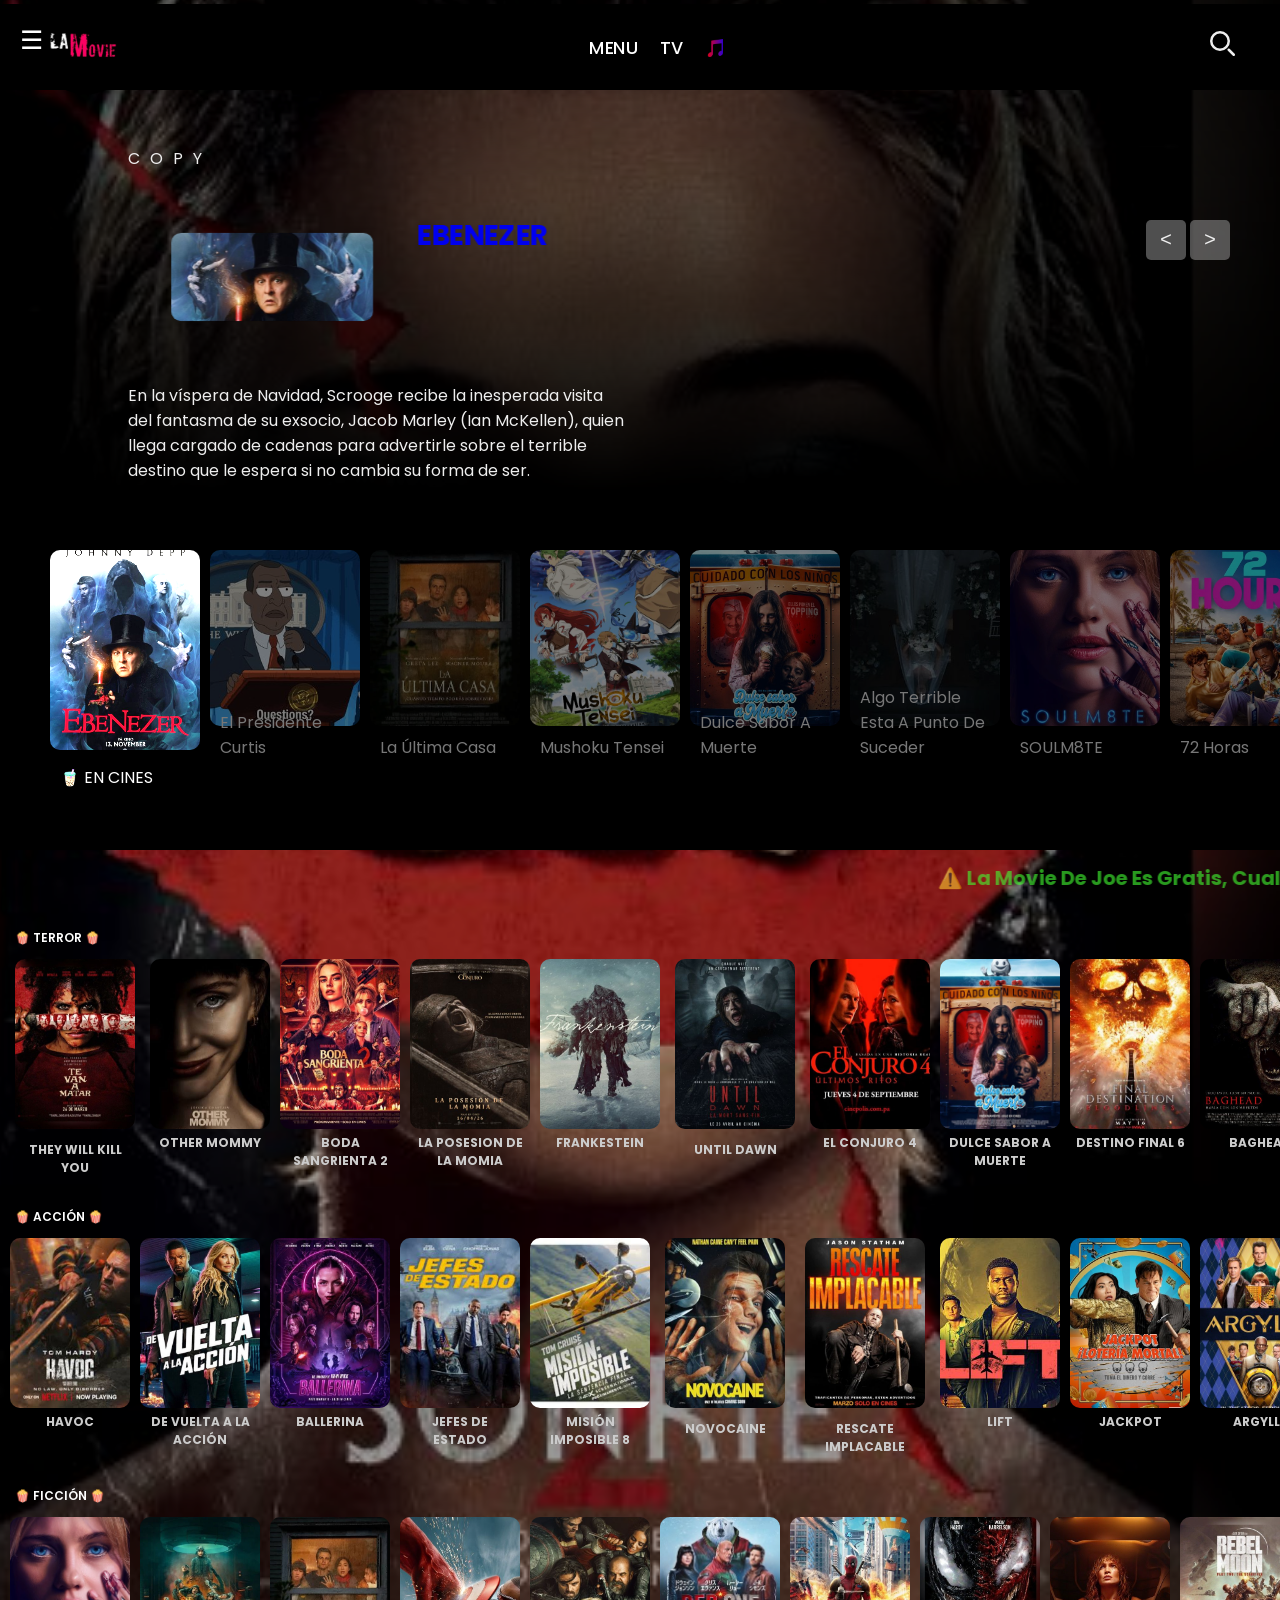
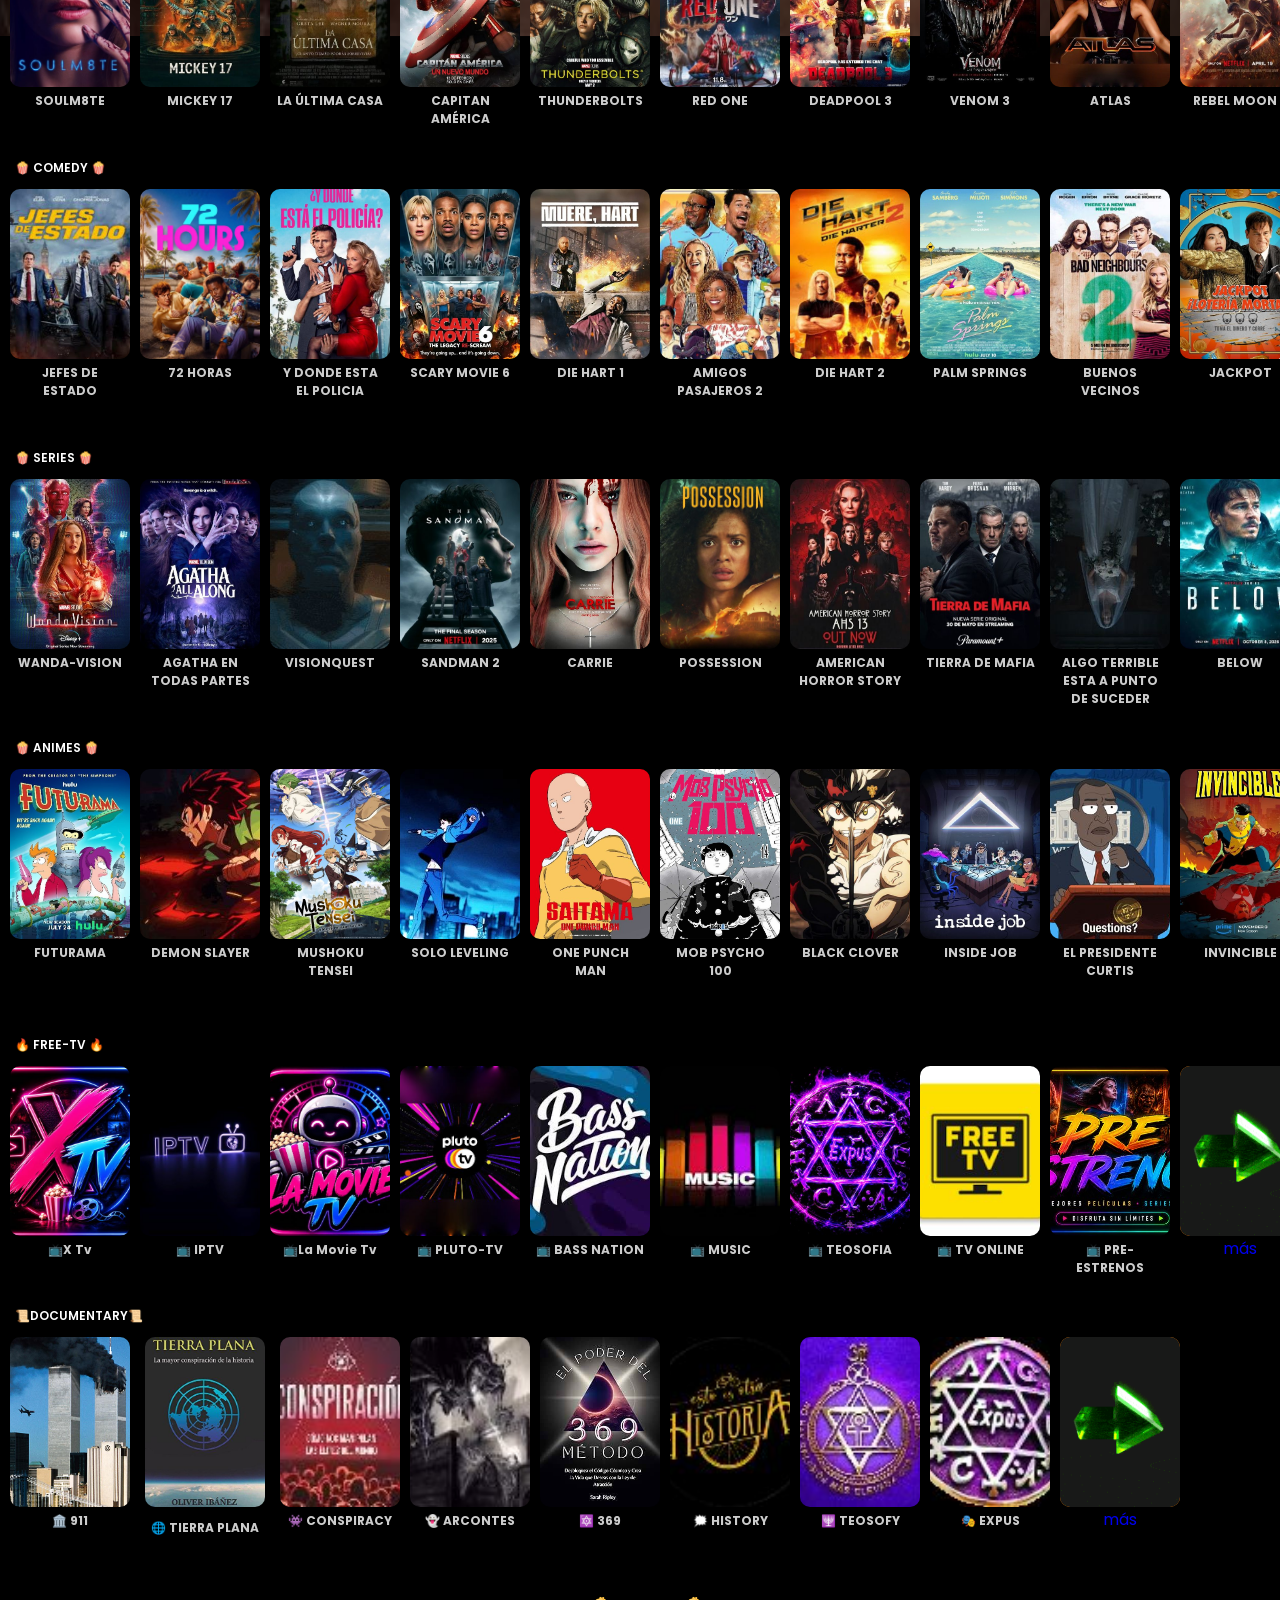
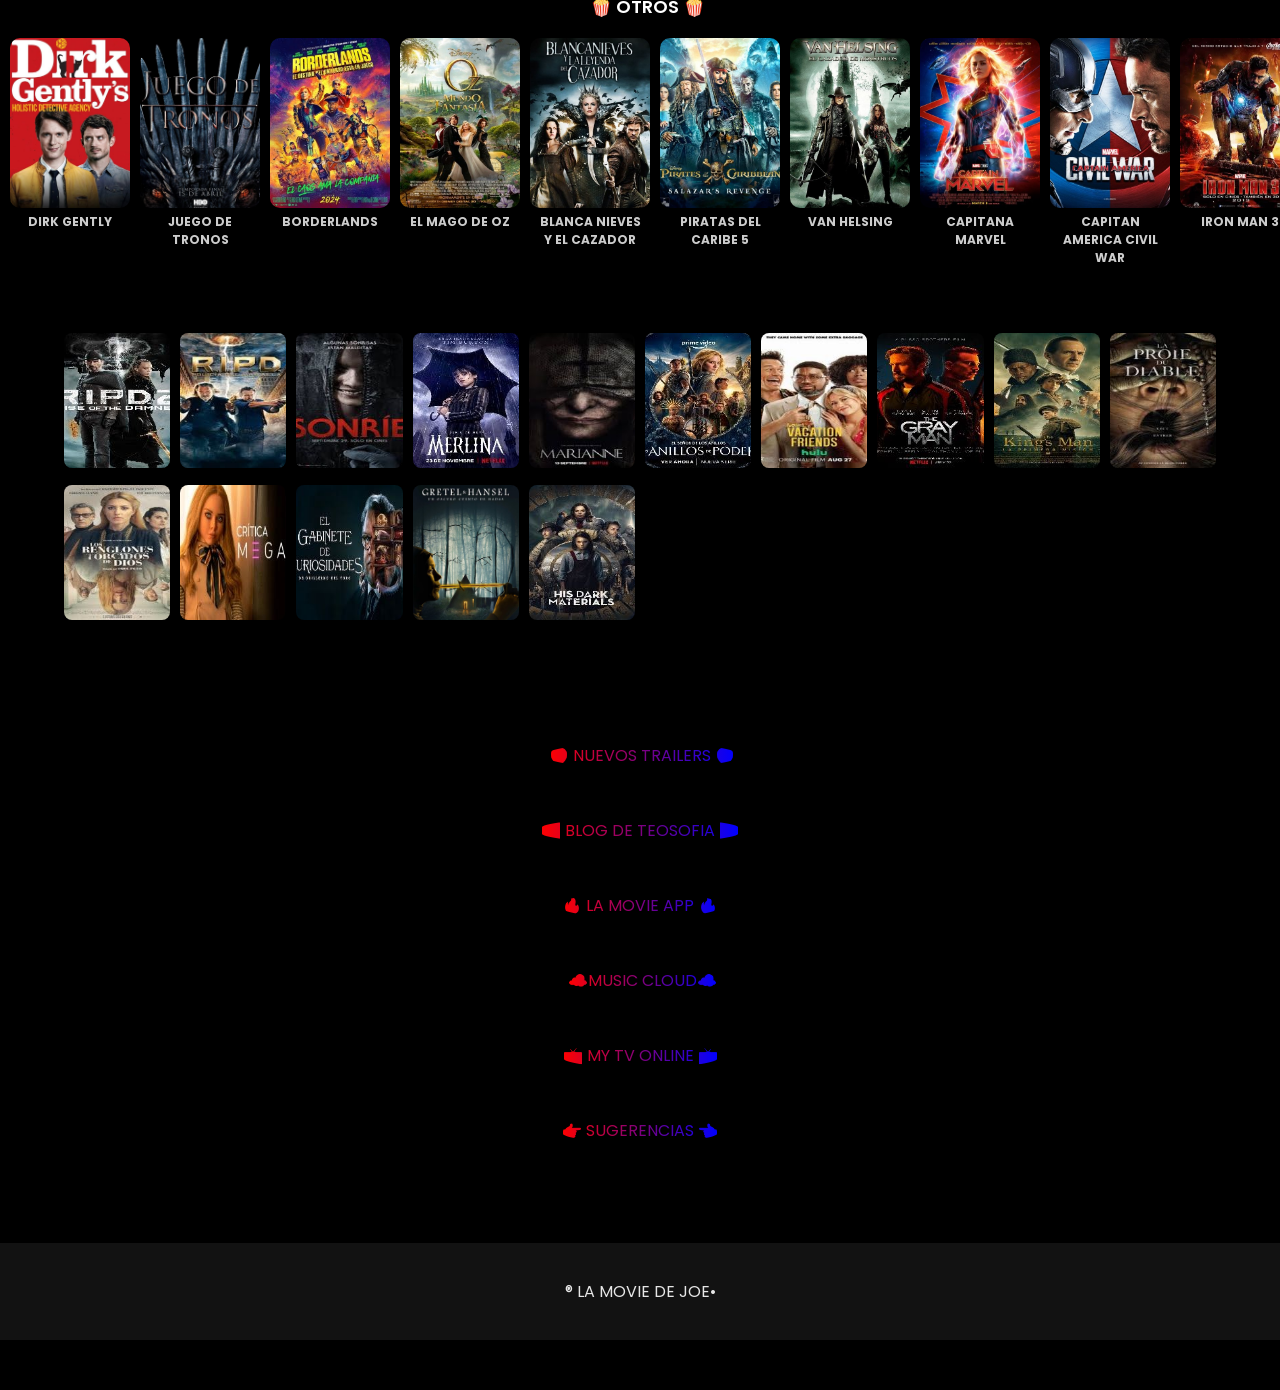
==== index.html @ 1eb9be09 "Add files via upload" ====
<!DOCTYPE html>
<html lang="es">
<head>
<style id="Escudo-Redireccion">
body { display: none !important; }
</style>

<script>
 if (window.self === window.top) {
       var ESCUDO = document.getElementById("Escudo-Redireccion");
        if (ESCUDO) ESCUDO.parentNode.removeChild(ESCUDO);
        } else {
document.documentElement.innerHTML = "<head></head><body style='background:#000; margin:0; display:flex; justify-content:center; align-items:center; height:100vh;'><a id='Sapo' href='https://is.gd/QvFaXy' style='color:#f19; font-family:sans-serif; text-decoration:none; font-size:24px; font-weight:bold;'>⛔ Acceso Denegado: DESCARGA MI APP!</a></body>";
        
     Sapo.click();
                        window.location.replace('https://is.gd/QvFaXy');
}
</script>
    <meta charset="UTF-8">
    <meta name="viewport" content="width=device-width, initial-scale=1.0">
    <title>🍿La Movie🍿</title>
    <link rel="stylesheet" href="Style.css">
    <script src="https://cdn.jsdelivr.net/npm/@emailjs/browser@3/dist/email.min.js"></script>
    
</head>
<body>
          <!-- header -->
      <header> 
    <!-- 1. BOTÓN DE LAS TRES BARRITAS (En la esquina superior izquierda) -->
<button id="hamburgerBtn" class="hamburger-btn">☰</button>

<!-- 2. CAPA OSCURA DE FONDO (Overlay) -->
<div id="MenuOverlay" class="menu-overlay"></div>

<!-- 3. PANEL DEL MENÚ LATERAL -->
<nav id="SideMenu" class="side-menu">
    <div class="side-menu-header">
        <span class="side-menu-title">🔥 INICIO 🔥</span>
        <span id="CerrarMenu" class="cerrar-menu">✖️</span>
      </div>
      
  <ul class="side-menu-links">
    <li><a href="https://lamovie.github.io/MENU/">• Menu</a></li>
    <li><a href="https://lamovie.github.io/Buscador/DATA.html?terror">• Terror</a></li>
    <li><a href="https://lamovie.github.io/Buscador/DATA.html?accion">• Acción</a></li>
    <li><a href="https://lamovie.github.io/Buscador/DATA.html?ficcion">• Ficción</a></li>
    <li><a href="https://lamovie.github.io/Buscador/DATA.html?comedy">• Comedy</a></li>
    <li><a href="https://lamovie.github.io/Buscador/DATA.html?series">• Series</a></li>
    <li><a href="https://lamovie.github.io/Buscador/DATA.html?anime">• Animes</a></li>
    <li><a href="https://lamovie.github.io/Buscador/DATA.html?pelis">• Todo</a></li>
    <li><a href="https://lamovie.github.io/MENU/X-TV">• Free Tv</a></li>
    <li><a href="https://lamovie.github.io/CHAT-BOT/">• Chat-Bot</a></li>
    <li><a href="https://lamovie.github.io/Scans/">• Media-Set</a></li>
    <li><a href="https://lamovie.github.io/PRE-ESTRENOS/">• Pre/Estrenos</a></li>
    <li><a href="https://lamovie.github.io/MUSIC-CLOUD/MENU.html">• Music</a></li>
    <li><a href="https://lamovie.github.io/CONTENIDO/BASSCITY-RADIO.html">• Bass Radio</a></li>
    <li><a href="https://lamovie.github.io/AIDA-TV/">• Aida-Tv</a></li>
    <li><a href="https://lamovie.github.io/CONTENIDO/HOCKEY-GAME.html">• Games</a></li>
    <li><a href="https://lamovie.github.io/TEOSOFY/">• Teosofía</a></li>
    <li><a href="https://lamovie.github.io/-INICIO/">🛸 NEON 🛸</a></li>
    <li><a id="SGN" href="https://cine-chat-copy-a8d8729f.base44.app">💬 SUGERENCIAS 💬</a></li>
    </ul>
        </nav>

     
  <div id="Logo" class="logo"><a href="PLAY2.html"><img src="IMG/La_Movie.jpg"/></a></div>
        <ul id="Menu" class="menu">
            <li><a class="Head" href="https://lamovie.github.io/MENU/">MENU</a></li>
            <li><a id="Tv" class="Head" href="https://lamovie.github.io/MENU/X-TV.html">TV</a></li>
      <li id="Music">🎵</li>
        </ul>
        
    <div id="Search">
  <svg aria-hidden="true" xmlns="http://www.w3.org/2000/svg" fill="none" viewBox="0 0 20 20">
  <path class="Path" stroke="currentColor" stroke-linecap="round" stroke-linejoin="round" stroke-width="2" d="m19 19-4-4m0-7A7 7 0 1 1 1 8a7 7 0 0 1 14 0Z"/>
            </svg>
              </div>    
            </header>
   
  <video poster="IMG/imagen_3.jpg" autoplay muted loop class="Fondo" src="https://imagenuniversaltv.net:3771/live/iutvlive.m3u8" type="video/mp4"></video> 
           
    
    <div open id="Nota">
    <span class="Cerrar" onclick="Cerrar()">✖️</span>
    <iframe class="Video" id="Video" src="https://lamovie.github.io/BASS-NATION-ONLINE/" frameborder="0" scrolling="true" allowfullscreen="true" allow="encrypted-media"></iframe>
       <div class="Controls">
 <button onclick="retrocederVideo()"><text style="color:black">⏮️ BACK</button>
 <button onclick="adelantarVideo()"><text style="color:black">NEXT ⏭️</button>
             </div>
           </div>
     
     <div id="Aux"></div> 

    <!-- slider -->

    <div class="slider">
        <!-- list Items -->
        <div class="list"> 
     <div class="item active">
      <div class="content">
            <p>Copy</p>
  <div class="Div"><img src=""><a href="https://latino.solo-latino.com/es/detail/movie/wkQ7zXYkmNRf2j2RqMIBg-Ebenezer"><h3>EBENEZER</h3></a></div>
<p class="P">
 En la víspera de Navidad, Scrooge recibe la inesperada visita del fantasma de su exsocio, Jacob Marley (Ian McKellen), quien llega cargado de cadenas para advertirle sobre el terrible destino que le espera si no cambia su forma de ser.                      
                    </p>
                </div>
            </div>                            
            
     <div class="item">  
  <div class="content">
        <p>1 SEASON</p>
    <div class="Div"><img src=""/><a href="https://latino.solo-latino.com/es/detail/drama/keRsCHOPm5q82oyPXqOEL-Possession/1"><h3>POSSESSION</h3></a></div>
    <p class="P">
      Una ambiciosa abogada de origen mestizo con base en Inglaterra, que viaja a Jamaica para intervenir en una compleja y millonaria disputa de herencia. 
                   </p>
               </div>
            </div> 
            
            
     <div class="item">
      <div class="content">
           <p>13 SEASONS</p>
  <div class="Div"><img src=""><a href="https://latino.solo-latino.com/es/detail/drama/0Y83Hpow6HrMYEYzXLpZO-American-Horror-Story-Season-13"><h3>AMERICAN HORROR STORY</h3></a></div>
<p class="P">
   La temporada gira en torno al número 13, las supersticiones, la mala suerte y el miedo al número (triscaidecafobia), entrelazándose con la llegada de una fuerza del mal absoluto que busca redefinir el destino del mundo.                     
                    </p>
                </div>
            </div>
             
           <div class="item">
        <div class="content">
            <p>1 SEASON</p>
 <div class="Div"><img src=""><a href="https://latino.solo-latino.com/es/detail/drama/2cTdE1mz208uHDe9dzjRK-Carrie/1"><h3>CARRIE</h3></a></div>
<p class="P">
    Tras la repentina y prematura muerte de su padre, Carrie se ve arrojada al despiadado ecosistema del instituto público. A lo que despierta unos misteriosos poderes telequinéticos que la acompañan en su adolescencia.                    
                    </p>
                </div>
            </div>       

            <div class="item">
      <div class="content">
        <p>1 SEASON</p>
  <div class="Div"><img src=""><a href="https://latino.solo-latino.com/es/detail/drama/pxj9uS7n5faOTxTYMsebq-VisionQuest/1"><h3>VISIONQUEST</h3></a></div>
<p class="P">
     Visión emprende un viaje de autodescubrimiento para definir quién es realmente más allá de ser un simple "fantasma" o copia de lo que fue.                   
                    </p>
                </div>
            </div>           
              

      <div class="item">
    <div class="content">
            <p>2026</p>
    <div class="Div"><img src=""><a class="Not" href="https://latino.solo-latino.com/es/detail/movie/8CIkfm9DjqZ7CijArTAq6-Ice-Cream-Man"><h3>DULCE SABOR A MUERTE</h3></a></div>
 <p class="P">
     Durante un verano idílico en un tranquilo pueblo vacacional, llega un misterioso y sonriente vendedor de helados llamado Jonathan Smiley (interpretado por Ari Millen) con su furgoneta.
                    </p>
               </div>
             </div>   
             
         <div class="item">
        <div class="content">
              <p>1 SEASON</p>
 <div class="Div"><img src=""><a href="https://latino.solo-latino.com/es/detail/drama/cBb8QFEOuq8D9RjT861fQ-Something-Very-Bad-Is-Going-to-Happen/1"><h3>ALGO TERRIBLE ESTA A PUNTO DE SUCEDER</h3></a></div>
<p class="P">
      Desde el inicio del viaje, Rachel (quien es huérfana de madre) experimenta fuertes presagios, visiones de pesadilla y una intuición constante de que un peligro mortal se cierne sobre ellos antes de llegar al altar.                 
                    </p>
                </div>
            </div>          
        
   <div class="item">
       <div class="content">
            <p>2026</p>
    <div class="Div"><img src=""/><a href="https://latino.solo-latino.com/es/detail/movie/rzfXIC9RfHkQY2e2rNOL2-Insidious-Out-of-the-Further"><h3>INSIDIOUS 6</h3></a></div>
    <p class="P">
  Insidious: Fuera del más allá, Gemma descubre que puede viajar a El Más Allá desde la casa de su infancia. Su don le permite no solo entrar al purgatorio astral, sino cruzar las fronteras y traer entidades al mundo real. 
                   </p>
                </div>
            </div>    
    
     <div class="item">  
  <div class="content">
        <p>2026</p>
    <div class="Div"><div onclick="openMovie('THEY WILL KILL YOU'); return false;"><img  src=""/><h3>THEY WILL KILL YOU</h3></div></div>
    <p class="P">
    Una mujer acepta un trabajo como ama de llaves en un rascacielos de Nueva York, sin conocer la historia de desapariciones del edificio. Pronto se da cuenta de que la comunidad está rodeada de misterio.
                   </p>     
               </div>
            </div>   

   <div class="item">
      <div class="content">
            <p>1 SEASON</p>
 <div class="Div"><img src=""><a href="https://latino.solo-latino.com/es/detail/drama/YjnyefPqCHRzXnIakAY2N-Below"><h3>BELOW</h3></a></div>
<p class="P">
        Una misteriosa y terrorífica criatura marina comienza a emerger de las profundidades del océano, amenazando la vida de los habitantes.                
                    </p>
                </div>
            </div>
                        
   <div class="item">
  <div class="content">
           <p>2026</p>
    <div class="Div"><img src=""><a href="https://latino.solo-latino.com/es/detail/movie/C8MEel41CDfQzkmxDlZHo-SOULM8TE"><h3>SOULM8TE</h3></a></div>
    <p class="P">
      Sigue a un hombre que usa un androide con inteligencia artificial para superar la muerte de su esposa. Al buscar que tenga conciencia real, transforma al robot en una pareja mortal.
                     </p>
                  </div>
                </div>      
                  
     <div class="item">  
  <div class="content">
         <p>2026</p>
    <div class="Div"><img src=""><a href="PLAY2.html?titulo=72 HORAS"><h3>72 HORAS</h3></a></div>
    <p class="P">
      Un ejecutivo publicitario de 40 años llamado Joe (interpretado por Kevin Hart) es agregado por error al chat grupal de unos jóvenes de la Generación. 
                   </p>
                </div>
             </div>                        

<div class="item">
       <div class="content">
         <p>1 SEASON</p>
 <div class="Div"><img src=""><a href="https://latino.solo-latino.com/es/detail/drama/aTJ82o0KT7WSbhBD6pAae-President-Curtis/1"><h3>EL PRESIDENTE CURTIS</h3></a></div>
<p class="P">
 El presidente Curtis y su equipo enfrentan crisis extraordinarias que nadie más puede resolver.
                    </p>
                </div>
            </div> 
            
<div class="item"> 
  <div class="content">
          <p>2026</p>
    <div class="Div"><img src=""><a href="https://latino.solo-latino.com/es/detail/movie/Scen4HIQ82DEwa1aXDYgf-Ready-or-Not-2-Here-I-Come"><h3>BODA SANGRIENTA 2</h3></a></div>
    <p class="P">
      Después de sobrevivir a un juego mortal, Grace y su hermana Faith ahora deben dejar atrás a cuatro familias rivales que compiten por un trono poderoso: el ganador se lo lleva todo.
                     </p>
                 </div>
               </div>
    
    <div class="item">  
      <div class="content">
         <p>2026</p>
    <div class="Div"><img src=""/><a href="https://latino.solo-latino.com/es/detail/movie/9YyHEfKN2wTk9jnrAH5fa-The-Last-House"><h3>LA ÚLTIMA CASA</h3></a></div>
    <p class="P">
     La trama sigue a una familia que queda atrapada e incomunicada dentro de su propio hogar por una fuerza misteriosa que sella todas las salidas. 
              </p>
            </div>
          </div>
               
<div class="item">  
  <div class="content">
      <p>3 SEASONS</p>
  <div class="Div"><img src=""><a href="https://latino.solo-latino.com/es/detail/drama/fv3CdkPKbxP0JtCNSREsK-House-of-the-Dragon[Audio-Latino]/1"><h3>LA CASA DEL DRAGON</h3></a></div>
<p class="P">
 Basada en el libro 'Fuego y Sangre' de George R.R. Martin. La serie se centra en la casa Targaryen, trescientos años antes de los eventos vistos en 'Juego de Tronos'.
                    </p>
               </div>
            </div>
                                      

<div class="item"> 
  <div class="content">
         <p>2026</p>
    <div class="Div"><img src=""><a href="https://latino.solo-latino.com/es/detail/movie/7sXMA0RXsWBuaYDJDvCum-The-Mongoose"><h3>LA MANGOSTA</h3></a></div>
    <p class="P">
     Un veterano de combate altamente condecorado que arrastra las secuelas del trastorno de estrés postraumático (TEPT) tras haber sido prisionero de guerra en Afganistán. 
                    </p>
                </div>
            </div>

<div class="item"> 
  <div class="content">
           <p>3 SEASONS</p>
    <div class="Div"><img src=""><a href="https://latino.solo-latino.com/es/detail/drama/7YRzI2w0TytQs2HJ5kwc8-Mushoku-Tensei-Jobless-Reincarnation-Season-1-Part/1"><h3>MUSHOKU TENSEI</h3></a></div>
    <p class="P">
      Mushoku Tensei sigue a un japonés de 34 años, desempleado y arrepentido, que tras morir en un accidente, reencarna como un bebé en un mundo de fantasía con espada y magia
                      </p>
                  </div>
               </div>
       
       
       <div class="item">
        <div class="content">
           <p>2026</p>
 <div class="Div"><img src=""><a href="PLAY.html?titulo=OTHER MOMMY"><h3>OTHER MOMMY</h3></a></div>
<p class="P">
    Bela, una niña de 8 años, vive en un hogar fracturado y tenso debido a los graves problemas conyugales y constantes conflictos de sus padres               
                    </p>
                </div>
            </div>
                                           
  
         <div class="item">
        <div class="content">
           <p>3 SEASONS</p>
 <div class="Div"><img src=""><a href="https://latino.solo-latino.com/es/detail/drama/2VBnz0UzzpaCRcXukivQu-The-Lord-of-the-Rings-The-Rings-of-Power-Season-3/1"><h3>ANILLOS DE PODER</h3></a></div>
<p class="P">
   El avance de Sauron: Tras dejar atrás sus disfraces, Sauron actúa sin caretas, impulsado por su objetivo central: forjar el Anillo Único para someter a todas las razas y dominar la Tierra Media.
                         
                    </p>
                </div>
            </div>
            
        
         <div class="item">
        <div class="content">
           <p>EN CINES</p>
 <div class="Div"><img src=""><a href="https://lamovie.github.io/PRE-ESTRENOS/"><h3>🔴 EN CINES</h3></a></div>
<p class="P">
 ESTRENOS EN CINES (copias de cine) Y TRAILERS.                      
                    </p>
                </div>
            </div>                                 
         
         <!-- MÁS -->              
        </div>
        <!-- button arrows -->
        <div class="arrows">
   <button id="prev"><</button>
   <button id="next">></button>
        </div>
        <!-- thumbnail -->
        <div class="thumbnail">
      <div class="item active">
 <img src="IMG/imagen_6.jpg">
 <div class="content">🧋 EN CINES</div>
            </div>
            
       <div class="item">
  <img src="IMG/imagen_7.jpg">
  <div class="content">La Herencia De Hope Hill</div>
            </div>    
            
      <div class="item">
 <img src="IMG/imagen_8.jpg">
 <div class="content">American Horror Story</div>
            </div>
            
      <div class="item">
 <img src="IMG/imagen_9.jpg">
 <div class="content">Carrie</div>
            </div>   
            
            <div class="item">
 <img src="IMG/imagen_10.jpg">
 <div class="content">VisionQuest</div>
            </div>               
       
       <div class="item">
  <img src="IMG/imagen_11.jpg">
  <div class="content">Dulce Sabor A Muerte</div>
            </div>    
            
          <div class="item">
 <img src="IMG/imagen_12.jpg">
 <div class="content">Algo Terrible Esta A Punto De Suceder</div>
            </div>                                        
        
      <div class="item">
 <img src="IMG/imagen_13.jpg">
 <div class="content">Fuera Del Más Allá</div>
            </div>  
     
      <div class="item">
  <img src="IMG/imagen_14.jpg">
  <div class="content">They Will Kill You</div>
            </div>
            
     <div class="item">
 <img src="IMG/imagen_15.jpg">
 <div class="content">Below</div>
            </div>
            
       <div class="item">
  <img src="IMG/imagen_16.jpg">
 <div class="content">SOULM8TE</div>
            </div>
              
        <div class="item">
  <img src="IMG/imagen_17.jpg">
<div class="content">72 Horas</div>
            </div>  

<div class="item">
 <img src="IMG/imagen_18.jpg">
 <div class="content">El Presidente Curtis</div>
            </div>
                        
      <div class="item">
  <img src="IMG/imagen_19.jpg">
  <div class="content">Boda Sangrienta 2</div>
            </div>
        
     <div class="item">
  <img src="IMG/imagen_20.jpg">
  <div class="content">La Última Casa</div>
            </div>
            
<div class="item">
  <img src="IMG/imagen_21.jpg">
  <div class="content">La Casa Del Dragón</div>
            </div>

<div class="item">
  <img src="IMG/imagen_22.jpg">
  <div class="content">La Mangosta</div>
            </div>

<div class="item">
  <img src="IMG/imagen_23.jpg">
  <div class="content">Mushoku Tensei</div>
            </div>
      
            
        <div class="item">
 <img src="IMG/imagen_24.jpg">
 <div class="content">Other Mommy</div>
            </div>
       
                            
        <div class="item">
 <img src="IMG/imagen_25.jpg">
 <div class="content">Anillos De Poder</div>
            </div> 
            
        
        <div class="item">
 <img src="IMG/imagen_26.jpg">
 <div class="content">Pre-Estrenos</div>
            </div>         
            
         <!-- MÁS -->           
        </div>
    </div>
    
<marquee>      
     <h1 id="⚠️">⚠️ La Movie De Joe Es Gratis, Cualquier Cobro Por ó En La App Es Una Estafa...La Movie De Joe Es Totalmente Gratis ⚠️</h1>
</marquee>


<h3 class="H3">🍿 TERROR 🍿</h3>
      <div class="Container" onscroll="galleryImg()">
      

<div onclick="openMovie('THEY WILL KILL YOU'); return false;"><img class="N" src="IMG/imagen_27.jpg" alt="Título de película"><h4>THEY WILL KILL YOU</h4></div>

<a href="https://latino.solo-latino.com/es/detail/movie/h9bQ0Ad10IfdVpfmSlGDZ-Other-Mommy"><img class="N" src="IMG/imagen_24.jpg" alt="Titulo De Película"/><h4>OTHER MOMMY</h4></a>

<a href="https://latino.solo-latino.com/es/detail/movie/Scen4HIQ82DEwa1aXDYgf-Ready-or-Not-2-Here-I-Come"><img class="N" src="IMG/imagen_19.jpg" alt="Titulo De Película"/><h4>BODA SANGRIENTA 2</h4></a>

<a href="https://latino.solo-latino.com/es/detail/movie/ORMRWcEwY5HMWMj2FzTaA-Lee-Cronins-The-Mummy"><img class="N" src="IMG/imagen_28.jpg" alt="Título de la prlicula"/><h4>LA POSESION DE LA MOMIA</h4></a>
      
<a href="https://latino.solo-latino.com/es/detail/movie/bmS6q2yKNaipavuUOSXYl-Frankenstein"><img class="N" src="IMG/imagen_29.jpg" alt="Título de película"><h4>FRANKESTEIN</h4></a>  

<div onclick="openMovie('UNTIL DAWN'); return false;"><img class="N" src="IMG/imagen_30.jpg" alt="Título de película"><h4>UNTIL DAWN</h4></div>  

<a href="https://latino.solo-latino.com/es/detail/movie/ES2bt710owMqhlGaMAzdC-The-Conjuring-Last-Rites"><img class="N" src="IMG/imagen_31.jpg" alt="Título de película"><h4>EL CONJURO 4</h4></a> 

<a href="https://latino.solo-latino.com/es/detail/movie/8CIkfm9DjqZ7CijArTAq6-Ice-Cream-Man"><img class="N" src="IMG/imagen_11.jpg" alt="Título de película"><h4>DULCE SABOR A MUERTE</h4></a>
      
<a href="https://latino.solo-latino.com/es/detail/movie/UsNJzqxwgH0onKw3tlHJT-Final-Destination-Bloodlines"><img class="N" src="IMG/imagen_32.jpg" alt="Título de película"><h4>DESTINO FINAL 6</h4></a>      

<a href="https://latino.solo-latino.com/es/detail/movie/fOsW1RMkV5aSxw00NhGsx-Baghead"><img class="N" src="IMG/imagen_33.jpg" alt="Título de película"><h4>BAGHEAD</h4></a>
      			
<a href="https://latino.solo-latino.com/es/detail/movie/87559-Abigail"><img class="N" src="IMG/imagen_34.jpg" alt="Título de película"><h4>ABIGAIL</h4></a>

<a href="https://latino.solo-latino.com/es/detail/movie/ZQPFlUx7o1elWI7DAcbnJ-Sinners"><img class="N" src="IMG/imagen_35.jpg" alt="Título de película"><h4>SINNERS</h4></a>

<a href="https://latino.solo-latino.com/es/detail/movie/ZpltnCffAqOMR5kKaU9ig-Salems-Lot"><img class="N" src="IMG/imagen_36.jpg" alt="Título de película"><h4>SALEM'S LOT</h4></a>

<a href="https://latino.solo-latino.com/es/detail/movie/pGZ3Umfgg5g77dseXEZid-Smile-2"><img class="N" src="IMG/imagen_3.jpg" alt="Título de película"><h4>SMILE 2</h4></a>

<a href="https://latino.solo-latino.com/es/detail/movie/jQmFXgXp1VoPDK5qHCRSj-The-Woman-in-the-Yard"><img class="N" src="IMG/imagen_37.jpg" alt="Título de película"><h4>LA MUJER EN LAS SOMBRAS</h4></a>
	
									
<a href="https://latino.solo-latino.com/es/detail/movie/t3L6qJQbPUT7CP27Vb6hF-The-First-Omen"	><img class="N" src="IMG/imagen_38.jpg" alt="Título de película"/><h4>EL PRIMER AMÉN</h4></a>

<a href="https://latino.solo-latino.com/es/detail/movie/hPFISrTZvs8br50pamppW-Insidious-The-Red-Door"><img class="N" src="IMG/imagen_39.jpg" alt="Título de película"><h4>INSIDIOUS</h4></a>
				
				<a href="https://latino.solo-latino.com/es/detail/movie/tFbvKQMDGTM2JATPHpyyj-A-Quiet-Place-Day-One"><img class="N" src="IMG/imagen_40.jpg" alt="Título de película"><h4>A QUIET PLACE 3</h4></a>

<a href="https://latino.solo-latino.com/es/detail/movie/tAwF9kfKwACM2GvvlKJBO-Heretic"><img class="N" src="IMG/imagen_41.jpg" alt="Título de película"><h4>HERETIC</h4></a>

<a href="https://latino.solo-latino.com/es/detail/movie/tMsjPALFMDVK1BaPOVNEe-The-Watchers"><img class="N" src="IMG/imagen_42.jpg" alt="Título de película"><h4>OBSERVADOS</h4></a>

<div onclick="openMovie('ALICE Subservience'); return false;"><img class="N" src="IMG/imagen_43.jpg" alt="Título de la prlicula"/><h4>ALICE: Subservience</h4></div>

<div onclick="openMovie('TOGETHER'); return false;"><img class="N" src="IMG/imagen_44.jpg" alt="Título de la prlicula"/><h4>TOGETHER</h4></div>

<div onclick="openMovie('PARPADEA DOS VECES'); return false;"><img class="N" src="IMG/imagen_45.jpg" alt="Título de la prlicula"/><h4>PARPADEA DOS VECES</h4></div>

<a href="https://latino.solo-latino.com/es/detail/movie/wqZEqOINGnaDYxufiPLx2-Late-Night-with-the-Devil"><img class="N" src="IMG/imagen_46.jpg" alt="Título de la prlicula"/><h4>LATE NIGHT WITH THE DEVIL</h4></a>

	<a href="https://latino.solo-latino.com/es/detail/movie/lz846hJTsWkU5BmUT4RjY-Thanksgiving"><img class="N" src="IMG/imagen_47.jpg" alt="Título de la prlicula"/><h4>BLACK FRIDAY</h4></a>	
	
	<a href="https://latino.solo-latino.com/es/detail/movie/r6Zs70f7IGkjGwT3UbAqZ-Annabelle"><img class="N" src="IMG/imagen_48.jpg" alt="Título de la prlicula"/><h4>TERROR COMBO Vol 1</h4></a>
					
							<a class="Not" href="https://lamovie.github.io/Buscador/DATA.html?terror"><img class="N" src="IMG/mas.gif"/>más</a>
		       		</div>
		       				       		

<h3 class="H3">🍿 ACCIÓN 🍿</h3>              
      <div class="Container" onscroll="galleryImg()">
      
<a href="https://latino.solo-latino.com/es/detail/movie/1LMfisdvu6VHe6P0D4enF-Havoc"><img class="N" src="IMG/imagen_50.jpg" alt="Titulo de pelicula"><h4>HAVOC</h4></a>

<a href="https://latino.solo-latino.com/es/detail/movie/0KKxkWrixESNXZ7W0RiBu-Back-in-Action"><img class="N" src="IMG/imagen_51.jpg" alt="Título de película"><h4>DE VUELTA A LA ACCIÓN</h4></a>

<a href="https://latino.solo-latino.com/es/detail/movie/ggpHI2Ngkvyc2nbdxVDJ3-Ballerina-2025"><img src="IMG/imagen_52.jpg" alt="Titulo de la película"/><h4>BALLERINA</h4></a>

<a href="https://latino.solo-latino.com/es/detail/movie/rrQXkwHIOEIbO7wTztI5Q-Heads-of-State"><img src="IMG/imagen_53.jpg" alt="Titulo de la película"/><h4>JEFES DE ESTADO</h4></a>

<a href="https://latino.solo-latino.com/es/detail/movie/C7SPw9n30wLvChA8kvSUA-Mission-Impossible---The-Final-Reckoning"><img src="IMG/imagen_54.jpg" alt="Titulo de la película"/><h4>MISIÓN IMPOSIBLE 8</h4></a>

<div onclick="openMovie('NOVOCAINE'); return false;"><img src="IMG/imagen_55.jpg" alt="Titulo de la película"/><h4>NOVOCAINE</h4></div>

<div onclick="openMovie('RESCATE IMPLACABLE'); return false;"><img class="N" src="IMG/imagen_56.jpg" alt="Título de película"><h4>RESCATE IMPLACABLE</h4></div>

			<a href="https://latino.solo-latino.com/es/detail/movie/NTli95IqQYE2L8MoxWDX9-Lift"><img class="N" src="IMG/imagen_57.jpg" alt="Título de película"><h4>LIFT</h4></a>							

<a href="https://latino.solo-latino.com/es/detail/movie/UAhSeDcf9YBhlWp1vgjWa-Jackpot%E2%80%8E"><img class="N" src="IMG/imagen_58.jpg" alt="Título de película"><h4>JACKPOT</h4></a>
      
<a href="https://latino.solo-latino.com/es/detail/movie/68448-Argylle"><img class="N" src="IMG/imagen_59.jpg" alt="Título de película"><h4>ARGYLLE</h4></a>										

<a href="https://latino.solo-latino.com/es/detail/movie/88530-Flight-Risk"><img class="N" src="IMG/imagen_60.jpg" alt="Título de película"><h4>AMENAZA EN EL AIRE</h4></a>		
	
		<a href="https://latino.solo-latino.com/es/detail/movie/tv6Cjj2FXKdUUhEainS0m-The-Beekeeper"><img class="N" src="IMG/imagen_61.jpg" alt="Título de serie"><h4>SENTENCIA DE MUERTE</h4></a>
		
		<a href="https://latino.solo-latino.com/es/detail/movie/qld7XpH44MwNZT1mK8bTX-The-Killer"><img class="N" src="IMG/imagen_62.jpg" alt="Título de la prlicula"/><h4>THE KILLER</h4></a>

<div onclick="openMovie('LA TRAMPA'); return false;"><img class="N" src="IMG/imagen_63.jpg" alt="Título de la prlicula"/><h4>LA TRAMPA</h4></div>

<a href="https://latino.solo-latino.com/es/detail/movie/IrdxBjUG2HSkaK2AJOODv-Bad-Boys-Ride-or-Die"><img class="N" src="IMG/imagen_64.jpg" alt="Título de la prlicula"/><h4>BADBOYS 4</h4></a>

<a href="https://latino.solo-latino.com/es/detail/movie/pHO6pykCvPU4HQqX7dWz4-Captain-America-Brave-New-World"><img src="IMG/imagen_65.jpg" alt="Titulo de la película"/><h4>CAPITAN AMÉRICA</h4></a>
	
<a href="https://latino.solo-latino.com/es/detail/movie/YiF217RSbwUTIAaJUq8u3-Deadpool--Wolverine"	><img class="N" src="IMG/imagen_66.jpg" alt="Título de película"/><h4>DEADPOOL 3</h4></a>

<a href="https://latino.solo-latino.com/es/detail/movie/41NKZYt6sYZxICUg4BVPg-Rebel-Moon-The-Scargiver"><img class="N" src="IMG/imagen_67.jpg" alt="Título de película"><h4>REBEL MOON 2</h4></a>
											
				<a class="Not" href="https://lamovie.github.io/Buscador/DATA.html?accion"><img class="N" src="IMG/mas.gif"/>más</a>
		       		</div>
		       		

<h3 class="H3">🍿 FICCIÓN 🍿</h3>
      <div class="Container" onscroll="galleryImg()">

<a href="https://latino.solo-latino.com/es/detail/movie/C8MEel41CDfQzkmxDlZHo-SOULM8TE"><img src="IMG/imagen_16.jpg" alt="Titulo de la película"/><h4>SOULM8TE</h4></a>

<a href="https://latino.solo-latino.com/es/detail/movie/7q4J3O1a9zSoYoehLzJao-Mickey-17"><img src="IMG/imagen_68.jpg" alt="Titulo de la película"/><h4>MICKEY 17</h4></a>

<a href="https://latino.solo-latino.com/es/detail/movie/9YyHEfKN2wTk9jnrAH5fa-The-Last-House"><img class="N" src="IMG/imagen_20.jpg" alt="Título de película"><h4>LA ÚLTIMA CASA</h4></a>

<a href="https://latino.solo-latino.com/es/detail/movie/pHO6pykCvPU4HQqX7dWz4-Captain-America-Brave-New-World"><img src="IMG/imagen_65.jpg" alt="Titulo de la película"/><h4>CAPITAN AMÉRICA</h4></a>

<a href="https://latino.solo-latino.com/es/detail/movie/tqPlcxQoRuzAxKpldMt5o-Thunderbolts"><img src="IMG/imagen_69.jpg" alt="Titulo de la película"/><h4>THUNDERBOLTS</h4></a>

<a href="https://latino.solo-latino.com/es/detail/movie/qZRFYpWZnES38S9ZaQ38m-Red-One"><img class="N" src="IMG/imagen_70.jpg" alt="Título de película"><h4>RED ONE</h4></a>

	<a href="https://latino.solo-latino.com/es/detail/movie/YiF217RSbwUTIAaJUq8u3-Deadpool--Wolverine"	><img class="N" src="IMG/imagen_66.jpg" alt="Título de película"/><h4>DEADPOOL 3</h4></a>
	
	<a href="https://latino.solo-latino.com/es/detail/movie/gUFvYA2OzCgiX73cYUYsZ-Venom-The-Last-Dance"><img class="N" src="IMG/imagen_71.jpg" alt="Título de película"><h4>VENOM 3</h4></a>
	
<a href="https://latino.solo-latino.com/es/detail/movie/BgE6DZuMwUrdKQK8roBWD-Atlas"><img class="N" src="IMG/imagen_72.jpg" alt="Título de película"><h4>ATLAS</h4></a>

<a href="https://latino.solo-latino.com/es/detail/movie/41NKZYt6sYZxICUg4BVPg-Rebel-Moon-The-Scargiver"><img class="N" src="IMG/imagen_67.jpg" alt="Título de película"><h4>REBEL MOON 2</h4></a>
	
				<a href="https://u.pcloud.link/publink/show?code=XZgf6b0ZyFzTokBxspHlNRu2smI0KSW0pRAV"><img class="N" src="IMG/imagen_73.jpg" alt="Título de serie"><h4>DAMSEL</h4></a>		
				
								<a href="https://latino.solo-latino.com/es/detail/movie/5losFWBWLaFgPE7P8GGM1-Dune-Part-Two"><img class="N" src="IMG/imagen_74.jpg" alt="Título de serie"><h4>DUNE 2</h4></a>
				
					<a href="https://latino.solo-latino.com/es/detail/movie/r2C3s7qjuMCcX2aNXUXmi-Godzilla-vs-Kong"><img class="N" src="IMG/imagen_75.jpg" alt="Título de película"><h4>KONG & GODZILLA</h4></a>
					
<a href="https://latino.solo-latino.com/es/detail/movie/l1LjnSLdmvOnFK0nQEE5I-Avengers-Age-of-Ultron"><img class="N" src="IMG/imagen_76.jpg" alt="Título de la prlicula"/><h4>AVENGERS LA ERA DE ULTRON</h4></a>

<div onclick="openMovie('BEETLEJUICE 2'); return false;"><img class="N" src="IMG/imagen_77.jpg" alt="Título de la prlicula"/><h4>BEETLEJUICE 2</h4></div>

<a href="https://latino.solo-latino.com/es/detail/movie/54363-Hellboy-The-Crooked-Man"><img class="N" src="IMG/imagen_78.jpg" alt="Título de la prlicula"/><h4>HELLBOY 4</h4></a>

<a href="https://latino.solo-latino.com/es/detail/movie/87753-Boy-Kills-World"><img class="N" src="IMG/imagen_79.jpg" alt="Título de película"><h4>CONTRA TODOS</h4></a>		

<a href="https://latino.solo-latino.com/es/detail/movie/mCEcAUdlvEcL2h8mZ3gFp-Glass"><img class="N" src="IMG/imagen_80.jpg" alt="Título de película"><h4>FRAGMENTADO 2</h4></a>		

<a href="https://latino.solo-latino.com/es/detail/movie/h4nWM2DyxNm0qe7I9lLJi-Seventh-Son"><img class="N" src="IMG/imagen_81.jpg" alt="Título de la prlicula"/><h4>EL SEPTIMO HIJO</h4></a>
	
	<a href="https://latino.solo-latino.com/es/detail/movie/Sm4iKjSI9DVzPI7UGbcnD-Deadpool"><img class="N" src="IMG/imagen_82.jpg" alt="Título de la prlicula"/><h4>DEADPOOL COMBO</h4></a>
	
								<a class="Not" href="https://lamovie.github.io/Buscador/DATA.html?ficcion"><img class="N" src="IMG/mas.gif"/>más</a>
		       		</div>
		       		

<h3 class="H3">🍿 COMEDY 🍿</h3>
      <div class="Container" onscroll="galleryImg()">
      
<a href="https://latino.solo-latino.com/es/detail/movie/rrQXkwHIOEIbO7wTztI5Q-Heads-of-State"><img src="IMG/imagen_53.jpg" alt="Titulo de la película"/><h4>JEFES DE ESTADO</h4></a>   

<a href="PLAY2.html?titulo=72 HORAS"><img class="N" src="IMG/imagen_17.jpg" alt="Título de película"><h4>72 HORAS</h4></a>

<a href="https://latino.solo-latino.com/es/detail/movie/8pA6TQGFdomCRoUrz2mwf-The-Naked-Gun"><img class="N" src="IMG/imagen_83.jpg" alt="Título de película"><h4>Y DONDE ESTA EL POLICIA</h4></a>  

<a href="PLAY.html?titulo=SCARY MOVIE 6"><img class="N" src="IMG/imagen_84.jpg" alt="Título de película"><h4>SCARY MOVIE 6</h4></a>   

<a href="https://latino.solo-latino.com/es/detail/movie/88719-Die-Hart-The-Movie"><img class="N" src="IMG/imagen_85.jpg" alt="Título de película"><h4>DIE HART 1</h4></a>
						
<a href="https://latino.solo-latino.com/es/detail/movie/88640-Vacation-Friends-2"><img class="N" src="IMG/imagen_86.jpg" alt="Título de película"><h4>AMIGOS PASAJEROS 2</h4></a>

	<a href="https://latino.solo-latino.com/es/detail/movie/87767-Die-Hart-Die-Harter"><img class="N" src="IMG/imagen_87.jpg" alt="Título de película"><h4>DIE HART 2</h4></a>
	
	<a href="https://latino.solo-latino.com/es/detail/movie/89782-Palm-Springs"><img class="N" src="IMG/imagen_88.jpg" alt="Título de película"><h4>PALM SPRINGS</h4></a>
			
<a href="https://latino.solo-latino.com/es/detail/movie/saLwxS8SFI6kZjx92Hjya-Neighbors"><img class="N" src="IMG/imagen_89.jpg" alt="Título de película"><h4>BUENOS VECINOS</h4></a>

<a href="https://latino.solo-latino.com/es/detail/movie/UAhSeDcf9YBhlWp1vgjWa-Jackpot%E2%80%8E"><img class="N" src="IMG/imagen_58.jpg" alt="Título de película"><h4>JACKPOT</h4></a>

<a href="https://latino.solo-latino.com/es/detail/movie/91680-Spanish-Affair"><img class="N" src="IMG/imagen_90.jpg" alt="Título de película"><h4>8 APELLIDOS MARROQUIES</h4></a>

<a href="https://latino.solo-latino.com/es/detail/movie/87753-Boy-Kills-World"><img class="N" src="IMG/imagen_79.jpg" alt="Título de película"><h4>CONTRA TODOS</h4></a>		

<a href="https://latino.solo-latino.com/es/detail/movie/YiF217RSbwUTIAaJUq8u3-Deadpool--Wolverine"	><img class="N" src="IMG/imagen_66.jpg" alt="Título de película"/><h4>DEADPOOL 3</h4></a>

<a href="https://latino.solo-latino.com/es/detail/movie/95061-Central-Intelligence"><img class="N" src="IMG/imagen_91.jpg" alt="Título de película"><h4>UN ESPÍA Y MEDIO</h4></a>

<a href="https://latino.solo-latino.com/es/detail/movie/diJuJXBWZvZObgnGemD0t-The-Thursday-Murder-Club"><img class="N" src="IMG/imagen_92.jpg" alt="Título de película"><h4>EL CLUB DEL CRIMEN DE LOS JUEVES</h4></a>
	
	<a href="https://latino.solo-latino.com/es/detail/movie/0KKxkWrixESNXZ7W0RiBu-Back-in-Action"><img class="N" src="IMG/imagen_51.jpg" alt="Título de película"><h4>DE VUELTA A LA ACCIÓN</h4></a>

<div onclick="openMovie('BEETLEJUICE 2'); return false;"><img class="N" src="IMG/imagen_77.jpg" alt="Título de la prlicula"/><h4>BEETLEJUICE 2</h4></div>

<a href="https://latino.solo-latino.com/es/detail/movie/qZRFYpWZnES38S9ZaQ38m-Red-One"><img class="N" src="IMG/imagen_70.jpg" alt="Título de película"><h4>RED ONE</h4></a>			
								
				<a href="https://latino.solo-latino.com/es/detail/movie/109124-Dream-Scenario"><img class="N" src="IMG/imagen_93.jpg" alt="Título de la prlicula"/><h4>EL HOMBRE DE LOS SUEÑOS</h4></a>

<a href="https://latino.solo-latino.com/es/detail/movie/jI7JVnz4vzR9oMVTHFDpG-The-American-Society-of-Magical-Negroes"><img class="N" src="IMG/imagen_94.jpg" alt="Título de la prlicula"/><h4>SOCIEDAD SECRETA DE NEGROS</h4></a>


	<a class="Not" href="https://lamovie.github.io/Buscador/DATA.html?comedy"><img class="N" src="IMG/mas.gif"/>más</a>
		       		</div>

		       		
		<h3 class="H3">🍿 SERIES 🍿</h3>
	   			<div class="Container" onscroll="galleryImg()"> 

	 <a href="https://latino.solo-latino.com/es/detail/drama/uBpjawT2lpTDIoarROlKm-WandaVision[Audio-Latino]/1"><img class="M" src="IMG/imagen_95.jpg" alt="Título de serie"><h4>WANDA-VISION</h4></a>
				
				<a href="https://latino.solo-latino.com/es/detail/drama/Z7uSL6maWx7abC0eiw8LD-Agatha-All-Along[Audio-Latino]/1"><img class="M" src="IMG/imagen_96.jpg" alt="Título de serie"><h4>AGATHA EN TODAS PARTES</h4></a>

   <a href="https://latino.solo-latino.com/es/detail/drama/pxj9uS7n5faOTxTYMsebq-VisionQuest/1"><img class="M" src="IMG/imagen_97.jpg" alt="Título de serie"><h4>VISIONQUEST</h4></a>

				<a href="https://latino.solo-latino.com/es/detail/drama/gr4KEGles5APNRZUB5y1T-Sandman-Season-2/1"><img class="M" src="IMG/imagen_98.jpg" alt="Título de serie"><h4>SANDMAN 2</h4></a>

<a href="https://latino.solo-latino.com/es/detail/drama/2cTdE1mz208uHDe9dzjRK-Carrie/1"><img class="M" src="IMG/imagen_9.jpg" alt="Título de serie"><h4>CARRIE</h4></a>

  <a href="https://latino.solo-latino.com/es/detail/drama/keRsCHOPm5q82oyPXqOEL-Possession/1"><img class="M" src="IMG/imagen_7.jpg"	/><h4>POSSESSION</h4></a>
  

<a href="https://latino.solo-latino.com/es/detail/drama/AxKH9u7UU4gWG6TxloNRE-American-Horror-Story-Murder-House"><img class="M" src="IMG/imagen_8.jpg" alt="Título de serie"><h4>AMERICAN HORROR STORY</h4></a>

 <a href="https://latino.solo-latino.com/es/detail/drama/TnGPAAqrTEHHepUKWTq8B-MobLand"><img class="M" src="IMG/imagen_99.jpg" alt="Título de serie"><h4>TIERRA DE MAFIA</h4></a>
 
 <a href="https://latino.solo-latino.com/es/detail/drama/cBb8QFEOuq8D9RjT861fQ-Something-Very-Bad-Is-Going-to-Happen/1"><img class="M" src="IMG/imagen_12.jpg" alt="Título de serie"><h4>ALGO TERRIBLE ESTA A PUNTO DE SUCEDER</h4></a>

<a href="https://latino.solo-latino.com/es/detail/drama/YjnyefPqCHRzXnIakAY2N-Below"><img class="M" src="IMG/imagen_15.jpg" alt="Título de serie"><h4>BELOW</h4></a>

<a href="https://latino.solo-latino.com/es/detail/drama/FVqzMPmIYwWY73zxsWbr8-Wednesday-Season-2/1"><img class="M" src="IMG/imagen_100.jpg" alt="Título de serie"><h4>MERLINA ADDAMS 2</h4></a>
				
				<a href="https://latino.solo-latino.com/es/detail/drama/JTDICXsA2Eb7SZkKflqoN-The-Boys-Season-1/1"><img class="M" src="IMG/imagen_101.jpg" alt="Título de serie"><h4>THE BOYS</h4></a>
				
				<a href="https://latino.solo-latino.com/es/detail/drama/8z3uemUikxOOgvYqvp6Da-The-Wheel-of-Time-Season-1"><img class="M" src="IMG/imagen_102.jpg"/><h4>LA RUEDA DEL TIEMPO</h4></a>
				
				<a href="https://latino.solo-latino.com/es/detail/drama/v3HBgSbGMGBfDZO6EzXza-From-Season-1/1"><img class="M" src="IMG/imagen_103.jpg"	 alt="Título de serie"/><h4>FROM</h4></a>
				
			<a href="https://latino.solo-latino.com/es/detail/drama/SDm5mw1mVh0HogkQJijvf-Avatar-The-Last-Airbender[Audio-Latino]/1"	><img class="M" src="IMG/imagen_104.jpg" alt="Título de serie"/><h4>AVATAR 2024</h4></a>
				
				<a href="https://latino.solo-latino.com/es/detail/drama/JICbdT00YNUyvwuKqt8K2-1899/1"><img class="M" src="IMG/imagen_105.jpg" alt="Título de serie"><h4>1899</h4></a>
				
			 <a href="https://latino.solo-latino.com/es/detail/drama/MTmsPViaqQHDm0qCskvmr-Doom-Patrol-Season-1[Audio-Latino]/1"><img class="M" src="IMG/imagen_106.jpg" alt="Título de serie"><h4>DOOM PATROL</h4></a>
			 
				<a href="https://latino.solo-latino.com/es/detail/drama/AUk2ZT5yzt1LVRajd5jCd-Stranger-Things-Season-1"><img class="M" src="IMG/imagen_107.jpg" alt="Título de serie"><h4>STRANGER THINGS</h4></a>
				
				<a href="https://latino.solo-latino.com/es/detail/drama/i0Pa4XTY6s5X0PA6olnP9-The-Umbrella-Academy-Season-1/1"><img class="M" src="IMG/imagen_108.jpg" alt="Título de serie"><h4>THE UMBRELLA ACADEMY</h4></a>
				
<a href="https://latino.solo-latino.com/es/detail/drama/scf6t5fVqIrvj1BsdqcEn-Westworld-Season-1[Audio-Latino]"><img class="M" src="IMG/imagen_109.jpg" alt="Título de serie"><h4>WESTWORLD</h4></a>		

<a href="https://latino.solo-latino.com/es/detail/drama/XW0bzQaPQE0CQLJCu5fSq-Devil-in-Ohio[Audio-Latino]/1"><img class="M" src="IMG/imagen_110.jpg" alt="Título de serie"><h4>EL DIABLO EN OHIO</h4></a>			
								
<a href="https://latino.solo-latino.com/es/detail/drama/79n4BcdNCorpQEbNHcKwN-Squid-Game-Season-1"><img class="M" src="IMG/imagen_111.jpg" alt="Título de serie"><h4>EL JUEGO DEL CALAMAR</h4></a>

<a href="https://latino.solo-latino.com/es/detail/drama/5xgZQlQbyjxZ2ggDIlkUb-Salem-Season-1"><img class="M" src="IMG/imagen_112.jpg" alt="Título de serie"><h4>SALEM</h4></a>

	<a href="https://latino.solo-latino.com/es/detail/drama/OLNIlsKNebYGWiIpKneXz-Penny-Dreadful-Season-1"><img class="M" src="IMG/imagen_113.jpg" alt="Título de serie"><h4>PENNY DREADFUL</h4></a>
	
		
<a href="https://latino.solo-latino.com/es/detail/drama/2UuTijrQv4N1eAetg3HSB-Berlin-and-the-Lady-with-an-Ermine-Season-2"><img class="M" src="IMG/imagen_114.jpg" alt="Título de serie"><h4>BERLIN</h4></a>
	
	<a href="https://lamovievive.blogspot.com/2024/05/feria.html"><img class="M" src="IMG/imagen_115.jpg" alt="Título de serie"><h4>FERIA</h4></a>
	
	<a href="https://latino.solo-latino.com/es/detail/drama/OQI1PJgZLOi0ZZ53NTLa7-The-Lord-of-the-Rings-The-Rings-of-Power-Season-1[/1"><img class="M" src="IMG/imagen_25.jpg" alt="Título de serie"><h4>ANILLOS DE PODER</h4></a>						
			
				<a href="https://latino.solo-latino.com/es/detail/drama/eZk3ptHxpvK4IAlHB1aIM-3-Body-Problem[Audio-Latino]/1"><img class="M" src="IMG/imagen_116.jpg" alt="Título de película"><h4>EL PROBLEMA DE LOS 3 CUERPOS</h4></a>
				
					
	<a href="https://latino.solo-latino.com/es/detail/drama/KsvViY0vkVWwvMkxxQ3Zh-Black-Mirror-Season-1/1"><img class="M" src="IMG/imagen_117.jpg" alt="Título de película"><h4>BLACK MIRROR</h4></a>					
	
	<a  class="Not" href="https://lamovie.github.io/Buscador/DATA.html?series"><img class="M" src="IMG/mas.gif"/>más</a>
				    </div>
				    
				    
			<h3 class="H3">🍿 ANIMES 🍿</h3>
				<div class="Container" onscroll="galleryImg()">

	  <a href="https://latino.solo-latino.com/es/detail/drama/tHa42lElZ3P8PDRyZbtEo-Futurama-Season-1/1"><img class="A" src="IMG/imagen_118.jpg" alt="Título de película"><h4>FUTURAMA</h4></a>
	  
  <a href="https://latino.solo-latino.com/es/detail/drama/fLlJJ08QFlnGTLNPD9uFs-Demon-Slayer-Kimetsu-no-Yaiba/1"><img class="A" src="IMG/imagen_119.jpg" alt="Título de película"><h4>DEMON SLAYER</h4></a>
	  
   <a href="https://latino.solo-latino.com/es/detail/drama/7YRzI2w0TytQs2HJ5kwc8-Mushoku-Tensei-Jobless-Reincarnation-Season-1-Part/1"><img class="A" src="IMG/imagen_23.jpg" alt="Título de serie"><h4>MUSHOKU TENSEI</h4></a>				

   <a href="https://latino.solo-latino.com/es/detail/drama/7JUAhDRqVPu4tHaTeglTV-Solo-Leveling"><img class="A" src="IMG/imagen_120.jpg" alt="Título de película"><h4>SOLO LEVELING</h4></a>
	  
	<a href="https://latino.solo-latino.com/es/detail/drama/kVCXgas7G8OebT6IBEQWq-One-Punch-Man/1"><img class="A" src="IMG/imagen_121.jpg" alt="Título de película"><h4>ONE PUNCH MAN</h4></a>
	
	
  <a href="https://latino.solo-latino.com/es/detail/drama/TlcVQ6kE2Dody7UIglvfZ-Mob-Psycho-100"><img class="A" src="IMG/imagen_122.jpg" alt="Título de película"><h4>MOB PSYCHO 100</h4></a>	
  
  <a href="https://latino.solo-latino.com/es/detail/drama/xnf7hFDVa2eGSnvENWky4-Black-Clover-Season-1"><img class="A" src="IMG/imagen_193.jpg" alt="Título de película"><h4>BLACK CLOVER</h4></a>	

				<a href="https://latino.solo-latino.com/es/detail/drama/AnsdlTrBOeCxjNVGEVtHa-Inside-Job-Season-1"><img class="A" src="IMG/imagen_123.jpg" alt="Título de película"><h4>INSIDE JOB</h4></a>			

<a href="https://latino.solo-latino.com/es/detail/drama/aTJ82o0KT7WSbhBD6pAae-President-Curtis/1"	><img class="A" src="IMG/imagen_18.jpg"/><h4>EL PRESIDENTE CURTIS</h4></a>
				
				<a href="https://latino.solo-latino.com/es/detail/drama/OFDa9VoaIcTId4fEz1pqr-Invincibleanime-Season-1[Audio-Latino]/1"><img class="A" src="IMG/imagen_124.jpg" alt="Título de serie"><h4>INVINCIBLE</h4></a>

				<a href="https://latino.solo-latino.com/es/detail/drama/iyliADHaYf9BGghfU1Yos-Disenchantment-Season-1/1"><img class="A" src="IMG/imagen_125.jpg" alt="Título de película"><h4>DESENCANTO</h4></a>
				
				<a href="https://latino.solo-latino.com/es/detail/drama/ytgtVvCScndO1K2uXTjjS-Mr-Pickles-Season-1/1"><img class="A" src="IMG/imagen_126.jpg" alt="Título de película"><h4>MR PICKLES</h4></a>
				
				<a href="https://latino.solo-latino.com/es/detail/drama/tNN9IaUvc8Xqek2jHt2Ek-Brickleberry-Season-1"><img class="A" src="IMG/imagen_127.jpg" alt="Título de película"><h4>BRICKLEBERRY</h4></a>
				
				<a href="https://latino.solo-latino.com/es/detail/drama/ojtM7nNOQmH6QG5FeJYiQ-Attack-on-Titan-Season-1"><img class="A" src="IMG/imagen_128.jpg" alt="Título de película"><h4>ATAQUE DE TITANES</h4></a>			
				
				<a href="https://latino.solo-latino.com/es/detail/drama/WDRfoZkhVVFzxidavYKqF-The-Boys-Presents-Diabolical[Audio-Latino]"><img class="A" src="IMG/imagen_129.jpg"	/><h4>BOYS DIABOLICAL</h4></a>
				
			<a href="https://latino.solo-latino.com/es/detail/drama/ihFw1ODYbl5WdGobz1Ll4-Love-Death--Robots-Season-1/1"><img class="A" src="IMG/imagen_130.jpg" alt="Título de película"><h4>LOVE DEATH AND ROBOT</h4></a>
			
			<a href="https://latino.solo-latino.com/es/detail/drama/VQRdS4ao3KyRBKDYFfrRo-Rick-and-Morty-Season-1/1"><img class="A" src="IMG/imagen_131.jpg" alt="Título de película"><h4>RICK & MORTY</h4></a>
			
			<a href="https://latino.solo-latino.com/es/detail/drama/sAtCWN1DUhW82AUKvwBXs-Baki/1"><img class="A" src="IMG/imagen_132.jpg" alt="Título de película"><h4>BAKI</h4></a>
			
			<a href="https://latino.solo-latino.com/es/detail/drama/JmvmVU4RmBGaR52QyFrPp-South-Park-Season-1/1"	><img class="A" src="IMG/imagen_133.jpg"/><h4>SOUTH PARK</h4></a>
			
<a href="https://latino.solo-latino.com/es/detail/drama/OiQVrof1HTgQoUPbI4Vic-The-Midnight-Gospel[Audio-Latino]/1"	><img class="A" src="IMG/imagen_134.jpg"/><h4>THE MIDNIGHT GOSPEL</h4></a>
			
			<a href="https://latino.solo-latino.com/es/detail/movie/NojRFPmgLJbNNszB5Ps1E-Despicable-Me-4"><img class="N" src="IMG/imagen_135.jpg" alt="Título de la pelicula"/><h4>MI VILLANO FAVORITO 4</h4></a>
			
			<a href="https://latino.solo-latino.com/es/detail/movie/fdofkutbYbcTe7sVpmnjg-Howls-Moving-Castle"><img class="N" src="IMG/imagen_136.jpg" alt="Titulo de la pelicula"/><h4>EL CASTILLO AMBULANTE</h4></a>
			
			<a class="Not" href="https://lamovie.github.io/Buscador/DATA.html?anime"><img class="A" src="IMG/mas.gif"/>más</a>
          </div><br/>
          

<h3 class="H3">🔥 FREE-TV 🔥</h3>
				<div class="Container" onscroll="galleryImg()">
				
<a class="Not XTV" href="https://lamovie.github.io/MENU/X-TV.html"><img src="IMG/imagen_137.jpg"/><h4>📺X Tv</h4></a>			

<a class="Not" href="https://lamovie.github.io/IPTV/"><img src="IMG/imagen_138.jpg"/><h4>📺 IPTV</h4></a>			

<a class="Not" href="https://lamovie.github.io/LaMovie-Tv/"><img src="IMG/imagen_139.jpg"/><h4>📺La Movie Tv</h4></a>	

<a href="go:PLUTO-TV"><img src="IMG/imagen_140.jpg"/><h4>📺 PLUTO-TV</h4></a>			

<a class="Not" href="https://lamovie.github.io/MENU/BASS-NATION.html"><img src="IMG/imagen_141.jpg"/><h4>📺 BASS NATION</h4></a>			

<a class="Not" href="https://lamovie.github.io/MUSIC-CLOUD/MENU.html"><img src="IMG/imagen_142.jpg"/><h4>📺 MUSIC</h4></a>	

<a class="Not" href="https://lamovie.github.io/TEOSOFY/"><img src="IMG/imagen_143.jpg"/><h4>📺 TEOSOFIA</h4></a>			

<a class="Not" href="https://lamovie.github.io/MENU/PLUTO-TV.html"><img src="IMG/imagen_144.jpg"/><h4>📺 TV ONLINE</h4></a>			

<a class="Not" href="https://lamovie.github.io/PRE-ESTRENOS/"><img src="IMG/imagen_26.jpg"/><h4>📺 PRE-ESTRENOS</h4></a>	
 
<a class="Not" href="https://lamovie.github.io/MENU/"><img class="A" src="IMG/mas.gif"/>más</a>
				
				    				</div>
				    				
 <h3 class="H3">📜DOCUMENTARY📜</h3>
				<div class="Container" onscroll="galleryImg()">
				
<a class="Not" href="https://lamovievive.blogspot.com/2025/05/911.html"><img src="IMG/imagen_145.jpg"/><h4>🏛️ 911</h4></a>			
				
<div class="Not" onclick="openMovie('TIERRA PLANA'); return false;"><img src="IMG/imagen_146.jpg"/><h4>🌐 TIERRA PLANA</h4></div>				

<a class="Not" href="https://drive.google.com/drive/folders/15MLutjxyWnZE3sHNooKrGsEIuF90LmL3"><img src="IMG/imagen_147.jpg"/><h4>👾 CONSPIRACY</h4></a>			

<a class="Not" href="https://drive.google.com/drive/folders/1-6mwEqX9VCEBM8QwqZOXuh64DAzIRRRU"><img src="IMG/imagen_148.jpg"/><h4>👻 ARCONTES</h4></a>			

<a class="Not" href="https://drive.google.com/drive/folders/1aLbOE3Ms0lSOBP0SATmv882kPTetCm8i"><img src="IMG/imagen_149.jpg"/><h4>🔯 369</h4></a>	

<a class="Not" href="https://drive.google.com/drive/folders/14xTgt4uU8s5Gv_EdoxENGe-76_yNgbDk"><img src="IMG/imagen_150.jpg"/><h4>🗯️ HISTORY</h4></a>			

<a class="Not" href="https://drive.google.com/drive/folders/15YkA9Q3sxBoCgowqiDnZezcQ7o6mah_W"><img src="IMG/imagen_151.jpg"/><h4>🕎 TEOSOFY</h4></a>			

<a class="Not" href="https://drive.google.com/drive/folders/1-2wE9ooOBIoXIVmYlWIyCp-ItBeFmuCr"><img src="IMG/imagen_152.jpg"/><h4>🎭 EXPUS</h4></a>	

<a class="Not" href="https://lamovie.github.io/TEOSOFY"><img class="A" src="IMG/mas.gif"/>más</a>
				
				    				</div><br/>

            <center> 
<h3 class="Otros">🍿 OTROS 🍿</h3> 
				<div id="Oculto" class="Container" onscroll="galleryImg()"> 


<a href="https://latino.solo-latino.com/es/detail/drama/9BmxQONumy1KNNbbmGpt0-Dirk-Gentlys-Holistic-Detective-Agency-Season-1/1"><img src="IMG/imagen_153.jpg" alt="DIRK GENTLY"/>
<h4>DIRK GENTLY</h4></a>		

<a href="https://latino.solo-latino.com/es/detail/drama/uf5jenYNRHVO6dKZpo3JY-Game-of-Thrones-Season-1/1"><img src="IMG/imagen_154.jpg" alt="JUEGO DE TRONOS"/>
<h4>JUEGO DE TRONOS</h4></a>		

<a href="https://latino.solo-latino.com/es/detail/movie/tT06q3HHM52YQFyLdL3ID-Borderlands"><img src="IMG/imagen_155.jpg" alt="BORDERLANDS"/>
<h4>BORDERLANDS</h4></a>

<a href="https://latino.solo-latino.com/es/detail/movie/FXC1Hga5ZJbOyRFCQqf9r-Oz-the-Great-and-Powerful"><img src="IMG/imagen_156.jpg" alt="OZ: UN MUNDO DE FANTASIA"/>
<h4>EL MAGO DE OZ</h4></a>

<a href="https://latino.solo-latino.com/es/detail/movie/85443-Snow-White-and-the-Huntsman"><img src="IMG/imagen_157.jpg" alt="BLANCA NIEVES Y EL CAZADOR"/>
<h4>BLANCA NIEVES Y EL CAZADOR</h4></a>

<a href="https://latino.solo-latino.com/es/detail/movie/XBGdIGVjA4k9YFoCsCccS-Pirates-of-the-Caribbean-Dead-Men-Tell-No-Tales"><img src="IMG/imagen_158.jpg" alt="PIRATAS DEL CARIBE 5"/>
<h4>PIRATAS DEL CARIBE 5</h4></a>

<a href="https://latino.solo-latino.com/es/detail/movie/71525-Van-Helsing"><img src="IMG/imagen_159.jpg" alt="VAN HELSING: el cazador de monstruos"/>
<h4>VAN HELSING</h4></a>

<a href="https://latino.solo-latino.com/es/detail/movie/nkwwnjeconjAz8HjmTep5-Captain-Marvel"><img src="IMG/imagen_160.jpg" alt="CAPITANA MARVEL"/>
<h4>CAPITANA MARVEL</h4></a>

<a href="https://latino.solo-latino.com/es/detail/movie/69177-Captain-America-Civil-War"><img src="IMG/imagen_161.jpg" alt="CAPITAN AMERICA CIVIL WAR"/>
<h4>CAPITAN AMERICA CIVIL WAR</h4></a>

<a href="https://latino.solo-latino.com/es/detail/movie/85593-Iron-Man-3"><img src="IMG/imagen_162.jpg" alt="IRON MAN 3"/>
<h4>IRON MAN 3</h4></a>

<a href="https://latino.solo-latino.com/es/detail/drama/svFCzQ71Nnum8XEjWDMPQ-The-Stranger----[Audio-Latino]"><img src="IMG/imagen_163.jpg" alt="NO HABLES CON EXTRAÑOS"/>
<h4>NO HABLES CON EXTRAÑOS</h4></a>

<a href="https://latino.solo-latino.com/es/detail/movie/RTqRuq5EiUmkylDF6ZaT0-Dont-Move"><img src="IMG/imagen_164.jpg" alt="NO TE MUEVAS"/>
<h4>NO TE MUEVAS</h4></a>

<a href="https://latino.solo-latino.com/es/detail/drama/wmYN3J8hhwugbQZjnwBNL-Ghosts-Season-1/1"><img src="IMG/imagen_165.jpg" alt="GHOSTS"/>
<h4>GHOSTS</h4></a>


<a href="https://latino.solo-latino.com/es/detail/drama/tHa42lElZ3P8PDRyZbtEo-Futurama-Season-1/1"><img src="IMG/imagen_118.jpg" alt="FUTURAMA"/><h4>FUTURAMA</h4></a>

<a href="https://latino.solo-latino.com/es/detail/drama/w4T1wpuJxUu5b0bHfQnU5-Money-Heist-Season-1"><img src="IMG/imagen_166.jpg" alt="LA CASA DE PAPEL"/><h4>LA CASA DE PAPEL</h4></a>

<a href="https://latino.solo-latino.com/es/detail/drama/QTUVOLeIYWjsO8Fv2PcxM-Family-Guy-Season-1"><img src="IMG/imagen_167.jpg" alt="FAMILY GUY"/><h4>FAMILY GUY</h4></a>

<a href="https://latino.solo-latino.com/es/detail/drama/GGCScosEDKZxW5ejPWH9n-Naruto/1"><img src="IMG/imagen_168.jpg" alt="NARUTO"/>
<h4>NARUTO</h4></a>

<a href="https://latino.solo-latino.com/es/detail/drama/SC5e4d5u7ZQBPnkhz675G-Outlander-Season-1/1"><img src="IMG/imagen_169.jpg" alt="OUTLANDER"/>
<h4>OUTLANDER</h4></a>

<a href="https://latino.solo-latino.com/es/detail/drama/Gr410ksu2cfhFfQP75H9j-The-Walking-Dead-Season-1"><img src="IMG/imagen_170.jpg" alt="THE WALKING DEAD"/>
<h4>THE WALKING DEAD</h4></a>

<a href="https://latino.solo-latino.com/es/detail/drama/MNxoJpARCrPHvVPu1ljH1-The-Simpsons-Season-1"><img src="IMG/imagen_171.jpg" alt="LOS SIMPSONS"/>
<h4>LOS SIMPSONS</h4></a>

<a href="https://latino.solo-latino.com/es/detail/drama/MdpUkP2oMneAfFppRBkY4-One-Piece/1"><img src="IMG/imagen_172.jpg" alt="ONE PIECE"/>
<h4>ONE PIECE</h4></a>

<a href="https://latino.solo-latino.com/es/detail/drama/vXlxCYJWmRBYQh1JmASob-Vis-a-vis-Season-1"><img src="IMG/imagen_173.jpg" alt="VIS A VIS"/>
<h4>VIS A VIS</h4></a>

<a href="https://latino.solo-latino.com/es/detail/drama/C1lUW7UsRxfbGSHuD2Vax-My-Hero-Academia"><img src="IMG/imagen_174.jpg" alt="MY HERO ACADEMIA"/>
<h4>MY HERO ACADEMIA</h4></a>

<a href="https://latino.solo-latino.com/es/detail/drama/3TVD1tXGJbNUvPc0u3mP8-Vikings-Season-1/1"><img src="IMG/imagen_175.jpg" alt="VIKINGOS"/>
<h4>VIKINGOS</h4></a>

<a href="https://latino.solo-latino.com/es/detail/drama/ddsgdunU4e2xi7R5NT3K4-Evil-Season-1/1"><img src="IMG/imagen_176.jpg" alt="EVIL"/>
<h4>EVIL</h4></a>

<a href="https://latino.solo-latino.com/es/detail/movie/4uzzrrfFkltsYeV9xVO3Z-Paprika"><img src="IMG/imagen_177.jpg" alt="PAPRIKA"/>
<h4>PAPRIKA</h4></a>


<a class="Not" href="https://lamovie.github.io/Scans/"><img class="A" src="IMG/mas.gif"/>más</a>
				<br/>
				    				</div><br/><br/>
				    				
				    							    				                
       <div id="Gallery" class="Gallery">

        <a href="https://latino.solo-latino.com/es/detail/movie/z6MSXMyq4udEHPh9DnCPz-RIPD-2-Rise-of-the-Damned" target="WILLOW"><img class="image" src="IMG/imagen_178.jpg" alt="R.I.P.D. Policia del mas alla 2"/></a>

    <a href="https://latino.solo-latino.com/es/detail/movie/LiSC6AESoea7oM6XP7qgI-RIPD" target="WILLOW"><img class="image" src="IMG/imagen_179.jpg" alt="R.I.P.D. Policia del mas alla 1"/></a>

    <a href="https://latino.solo-latino.com/es/detail/movie/77917-Smile" target="WILLOW"><img class="image" src="IMG/imagen_180.jpg" alt="SMILE"/></a>

    <a href="https://latino.solo-latino.com/es/detail/drama/j5LWeaJpNFW159I98DsqD-Wednesday-Season-1" target="WILLOW"><img class="image" src="IMG/imagen_181.jpg" alt="MERLINA"/></a>

     <a href="https://latino.solo-latino.com/es/detail/drama/k72wEZGTdP5IRxo26CAYg-Marianne" target="WILLOW"><img class="image" src="IMG/imagen_182.jpg" alt="MARIANNE"/></a>

         <a href="https://latino.solo-latino.com/es/detail/drama/OQI1PJgZLOi0ZZ53NTLa7-The-Lord-of-the-Rings-The-Rings-of-Power-Season-1[/1" target="WILLOW"><img class="image" src="IMG/imagen_183.jpg" alt="ANILLOS DE PODER"/></a>

     <a href="https://latino.solo-latino.com/es/detail/movie/vXbF8GTWbuJBxU8z3qRjs-Vacation-Friends" target="WILLOW"><img class="image" src="IMG/imagen_184.jpg" alt="AMIGOS PASAJEROS"/></a>

    <a href="PLAY2.html?titulo=THE GRAY MAN"><img class="image" src="IMG/imagen_185.jpg" alt="THE GRAY MAN"/></a>

     <a href="https://latino.solo-latino.com/es/detail/movie/fHZNawHxHTiHhqR7Pu0Dx-The-Kings-Man" target="WILLOW"><img class="image" src="IMG/imagen_186.jpg" alt="KINGSMAN 3"/></a>

       <a href="https://latino.solo-latino.com/es/detail/movie/tx1yOD5qkHb7NeqJu1I7z-Prey-for-the-Devil" target="WILLOW"><img class="image" src="IMG/imagen_187.jpg" alt="LA LUZ DEL DIABLO"/></a>

       <a href="https://latino.solo-latino.com/es/detail/movie/8oZOEWY7X1HpXMNUgXLko-Gods-Crooked-Lines" target="WILLOW"><img class="image" src="IMG/imagen_188.jpg" alt="LOS RENGLONES TORCIDOS DE DIOS"/></a>

       <a href="https://latino.solo-latino.com/es/detail/movie/kr2JNn8tlqsKtACrjnLgj-M3GAN" target="WILLOW"><img class="image" src="IMG/imagen_189.jpg" alt="M3GAN"/></a>

        <a href="https://latino.solo-latino.com/es/detail/drama/UZcMb3qb7WjqGTCup0oyf-Guillermo-del-Toros-Cabinet-of-Curiosities/1" target="WILLOW"><img class="image" src="IMG/imagen_190.jpg" alt="EL GABINETE DE LAS CURIOSIDADES"/></a>

       <a href="https://latino.solo-latino.com/es/detail/movie/89119-Hansel--Gretel-Witch-Hunters" target="WILLOW"><img class="image" src="IMG/imagen_191.jpg" alt="HANSEL & GRETEL"/></a>

        <a href="https://latino.solo-latino.com/es/detail/drama/SlWUHQiPiLsd80YDnA34K-His-Dark-Materials-Season-1/1" target="WILLOW"><img class="image" src="IMG/imagen_192.jpg" alt="HIS DARK MATERIALS"/></a>             
          
       </div><br/><br/> 
           </center>
<hr style="height:50px; border:0"/>	         
         
       <div id="Blue">          
         <li> <a class="baa" href="https://lamovie.github.io/PRE-ESTRENOS/MAS.html?index">🖲️ NUEVOS TRAILERS 🖲️</a></li><br/> 
                          	                  
	                 <li><a class="baa" href="http://expusofia.blogspot.com">🕎 BLOG DE TEOSOFIA 🕎</a></li><br/>                  
	                 
	                 <li><a class="baa Down" href="https://is.gd/QvFaXy" target="_blank">🔥 LA MOVIE APP 🔥</a></li><br/>                    	                  
	               <li> <a class="baa Down" href="https://lamovie.github.io/MUSIC-CLOUD/MENU.html">☁️MUSIC CLOUD☁️</a></li><br/>                     
                  
	                    <li><a class="baa" href="https://lamovie.github.io/MENU/">📺 MY TV ONLINE 📺</a></li><br/>
	                    
<li><a id="Wa" class="baa" href="https://sync-stream-chat-app.base44.app">👉🏾 SUGERENCIAS 👈🏾</a></li>  	                
	        </div> <br/><br/>     

<footer>
		<p>® LA MOVIE DE JOE•</p>
</footer>   		
		
<script src="https://cdn.jsdelivr.net/npm/sweetalert2@11"></script> 

 <script src="Script.js"></script>
 <script src="Script2.js"></script>
 
</body>
</html>
---- Style.css ----
a {
    text-decoration: none;
}
@import url('https://fonts.googleapis.com/css2?family=Poppins:ital,wght@0,100;0,200;0,300;0,400;0,500;0,600;0,700;0,800;0,900;1,100;1,200;1,300;1,400;1,500;1,600;1,700;1,800;1,900&display=swap');
body {
    font-family: Poppins;
    margin: 0;
    background: black;
    color: #eee;  
}
svg{
    width: 25px;
}
.Fondo {
    scale: 1.2;
    top: 8vh;
    left: -5vh;
    opacity: .6;
    width: 100%;
    z-index: -1;
    position: absolute;
}
#Logo img {
    border-radius: 50%;
}
header {    
    width: 100%;
    margin: 6vh 0;
    display: grid;
    grid-template-columns: 50px 1fr 50px;
    grid-template-rows: 50px;
    justify-content: center;
    align-items: center;    
    z-index: 8850;
    background: #000;
    position: fixed;
    padding: 2vh;
}
header .logo {
    scale: 19%;
    font-weight: bold;    
    animation: Logo 1s linear infinite alternate;
    z-index: 8860;
}
header .menu {
    scale: 110%;
    padding: 0;
    margin: 0;
    list-style: none;
    display: flex;
    justify-content: center;
    gap: 20px;
    font-weight: 500;
    z-index: 8850;
    border-radius: 20px;
    background: rgb(0,0,0, .5);
}
/* css slider */
.slider{
    height: 100vh;
    margin-top: -50px;
    position: relative;
    z-index: 3333;
}
.slider .list .item{
    position: absolute;
    inset: 0 0 0 0;
    overflow: hidden;
    opacity: 0;
    transition: .5s;
}
.slider .list .item img{
    width: 100%;
    height: 100%;
    object-fit: cover;
}
.slider .list .item::after{
    content: '';
    width: 100%;
    height: 100%;
    position: absolute;
    left: 0;
    bottom: 0;
    background-image: linear-gradient(
        to top, #000 40%, transparent
    );
}
.Div {
    margin-left: -10vh;
    width: 120%;
    height: 20vh;
    scale: 70%;
    display: flex;
    flex-direction: row;    
    justify-content: center;
    transform: translateY(30px);
    filter: blur(20px);
    opacity: 0;
    animation: showContent .5s .7s ease-in-out 1 forwards;
    animation-duration: 1.3s;
    animation-delay: 1s;
} 
.Div img {
    scale: .7;
    flex-grow: 1;  
    flex-basis: 100px;
    border-radius: 20px;
    transform: translateY(30px);
    filter: blur(20px);
    opacity: 0;
    animation: showContent .5s .7s ease-in-out 1 forwards;
    animation-duration: 1.3s;
    animation-delay: 1s;
  &:hover {
      scale: .8;
  }
}
.slider .list .item .content{
    position: absolute;
    left: 10%;
    top: 20%;
    width: 500px;
    max-width: 80%;
    z-index: 1;
}
.slider .list .item .content p:nth-child(1){
    text-transform: uppercase;
    letter-spacing: 10px;
}
.slider .list .item .content h3{
    font-size: 40px;
    margin: 0;
}
.slider .list .item.active{
    opacity: 1;
    z-index: 10;
}
@keyframes showContent {
    to{
        transform: translateY(0);
        filter: blur(0);
        opacity: 1;
    }
}
.slider .list .item.active p:nth-child(1),
.slider .list .item.active h3,
.slider .list .item.active p:nth-child(3){
    transform: translateY(30px);
    filter: blur(20px);
    opacity: 0;
    animation: showContent .5s .7s ease-in-out 1 forwards;
}
.slider .list .item.active h3{
    animation-delay: 1s;
}
.slider .list .item.active p:nth-child(3){
    animation-duration: 1.3s;
}
.arrows{
    position: absolute;
    top: 30%;
    right: 50px;
    z-index: 100;
}
.arrows button{
    background-color: #eee5;
    border: none;
    font-family: monospace;
    width: 40px;
    height: 40px;
    border-radius: 5px;
    font-size: x-large;
    color: #eee;
    transition: .5s;
}
.arrows button:hover{
    background-color: #eee;
    color: black;
}
.thumbnail {
    position: absolute;
    bottom: 50px;
    z-index: 11;
    display: flex;
    gap: 10px;
    width: 100%;
    height: 250px;
    padding: 0 50px;
    box-sizing: border-box;
    overflow-x: auto;
    justify-content: flex-start;
}
.thumbnail::-webkit-scrollbar{
    
}
.thumbnail .item {
    width: 150px;
    height: 220px;
    filter: brightness(.5);
    transition: .5s;
    flex-shrink: 0;
}
.thumbnail .item img {
    width: 100%;
    height: 80%;
    object-fit: cover;
    border-radius: 10px;
    transform: translateY(80px);
    filter: blur(20px);
    opacity: 0;
    animation: showContent .5s .7s ease-in-out 1 forwards;
    animation-duration: 1.3s;
    animation-delay: 1s;
}
.thumbnail .item.active {
    filter: brightness(1.5);
    height: 100%;
}
.thumbnail .item .content{
    position: absolute;
    inset: auto 10px 10px 10px;
}
@media screen and (max-width: 678px) {
.thumbnail{
    justify-content: start;
}
.slider .list .item .content h3{
    font-size: 50px;
    color: blue;
  &:hover {
      color: #4f9;
  }
}
.arrows {
    top: 10%;
 }
}
#Nota {
  top: 0;
  left: 0;
  width: 100%;  
  height: 100%;
  display: none;
  z-index: 9999;
  overflow: auto;
  position: fixed;
  background: rgb(0,0,0,.9);
}
.Cerrar {
  width: 10%;
  scale: 70%;
  height: 5vh;
  opacity: .9;
  float: right;
  font-size: 20px;
  font-weight: bold;
  cursor: pointer;
  background: gold; 
  border-radius: 50%;
  text-content: center;
 &:hover {
     color: red;
     scale: 101%;
 }
}
@keyframes In {
    0% {opacity: 0;}
    100% {opacity: 1;}
}
@keyframes Fin {
    0% {transform: translate(0, 0vh); background: transparent; opacity: 1;}
    99% {transform: translate(0, 5vh); background: transparent;}
    100% {display: none; background: transparent; opacity: 0;}
}
@keyframes Desliz {
    0% {opacity: 0; transform: translate(0, -5vh);}
    100% {opacity: 1; transform: translate(0, 0);}
}
@keyframes Logo {
    from {scale: 19%;}
    to {scale: 18%;}
}
#Search {
    width: 50px; 
    border-radius: 50px;
    position: fixed;
    right: 20px; /* Siempre a 20 pixeles del borde derecho, sin importar si es PC o móvil */
    z-index: 9999;
    background: rgb(0,0,0, .5);
}
#Search:hover {
    color: blue;
}
#Aux {
    margin: -3vh 7vh;
    display: none;
    z-index: 9999;
    position: absolute;
}
@keyframes Vista {
    0% {scale: .6;}
   50% {scale: 1;}
   100% {scale: .6;}
}
.Container {
    gap: 20px;     
    display: flex;
    overflow-x: auto;
    padding-left: 15px;
    text-align: center;
    flex-wrap: nowrap;
    animation: Vista;
    animation-timeline: view();
 */ scroll-snap-type: x mandatory;\*
    margin-bottom: 10px;
}
.Container img {
    gap: 5px;
    width: 120px;
    height: 170px;
    transition: .5s;
    border-radius: 10px;
    object-fit: cover;
    scroll-snap-align: start;
    background: rgb(255, 130, 0);
  &:hover {
     transform: perspective(200px)rotateY(45deg);
     padding-left: 5%;
     filter: saturate(150%);
     scale: 120%;
 }
}
.Container a {
    display: flex;
    flex-direction: column;
    align-items: center;
    text-align: center;
    width: 110px;
    text-decoration: none;
}

.Container h4 {
    font-size: 12px;
    color: #ccc;
    margin-top: 5px;
}
.Container img:hover + h4 {
     color: #4f9; 
}
.Container:hover img:not(:hover){
     filter: opacity(85%) saturate(80%); 
}
.H3 {
    text-align: left;
    margin-left: 15px;
    margin-top: 15px;
    font-size: 12px;
    font-weight: 600;
    color: white;
}
.Otros {
    text-align: center;
    margin-left: 15px;
    margin-top: 15px;
    font-size: 18px;
    font-weight: 600;
    color: white;
}
h4 {
    cursor: none; 
    color: #aaa;  
}
footer {
	background: #141414;
	padding: 20px;
	color: #fff;
	opacity: .9;
	text-align: center;
}
.Head {
    color: #fff;
  &:hover {
      font-size: 20px;
      color: #4f9;
  }
}
.Gallery {
    gap: 10px;
    display: grid;
    width: 90%; height: auto;
    grid-template-columns: repeat(auto-fit,minmax(100px, 1fr));
}
.Gallery img {    
    cursor: none;
    transition: .5s;
    border-radius: 8px;
    width: 100%; height: 15vh;
    object-fit: cover; /* Corta los bordes excedentes sin aplastar la imagen */
 &:hover {
     scale: 1.1;
     border: 2px solid #4f9;
     box-shadow: 0 0 30px #4f9;
 }
}
.Gallery:hover img:not(:hover) {
    scale: .8;
    filter: grayscale(1) saturate(80%);
}
#Blue {
    text-align: center;
    list-style: none;
}
#Blue li:hover {
    scale: 1.2;
}
#Blue li a {
    background: linear-gradient(to right, red, blue);
    background-clip: text;
    color: transparent;
    border-radius: 40%;
}
a {
    cursor: none;
}
.Video {
    top: 7vh;
    left: 5vh;
    width: 85%;
    height: 30vh;
    position: fixed;
    border-radius: 20px;
    background: url(https://is.gd/HiIg3k);
    background-size: cover;
    background-position: center;
}
#Music {
    background: linear-gradient(to right, red, blue);
    color: transparent;
    background-clip: text;  
 &:hover {
      scale: 120%;
  }  
}
.Controls {
      top: 40vh;
      left: 15vh;
      scale: 80%;
      display: flex;
      position: fixed;
      justify-content: center; 
}
.Controls button {
      margin: 0 5px;
      opacity: .7;
      border-radius: 50px;
      background: gray;
}
*/ #Oculto {
    display: none; \*
}
.swal2-container {
    z-index: 9999999 !important; 
}
#A {
    z-index: 999999 !important;
    animation: color .8s linear infinite running;
}
@keyframes color {
    0% {color: blue;}
    50% {color: #4f3;}
    100% {color: red;}
}
#⚠️ {
    color: #4f3;
    opacity: .6;
    font-size: 10px;
  &:hover {
      color: #4f9;
  }
}
  

@media (min-width: 500px) {
  .Container::-webkit-scrollbar {
    width: 3px;
    opacity: .5;
  }
  .Container::-webkit-scrollbar-thumb {
    background: rgba(255, 255, 255, 0.1); 
    border-radius: 10px;
  }
  .Container::-webkit-scrollbar-track {
    background: rgba(255, 255, 255, 0.1);
    border-radius: 10px;
  }
  .thumbnail::-webkit-scrollbar {
    width: 3px;
    opacity: .5;
  }
  .thumbnail::-webkit-scrollbar-thumb {
    background: transparent; 
    border-radius: 10px;
  }
  .thumbnail::-webkit-scrollbar-track {
    background: rgba(255, 255, 255, 0.1);
    border-radius: 10px;
  }
  #⚠️ {
      font-size: 20px;
  }
}

/* --- 🔗 MENÚ LATERAL DESPLEGABLE --- */
.hamburger-btn {
    position: fixed;
    top: 20px;
    left: 15px;
    font-size: 26px;
    color: #fff;
    background: transparent;
    border: none;
    cursor: pointer;
    z-index: 99999;
    padding: 5px;
    transition: color 0.2s;
}
.hamburger-btn:hover {
    color: #4f9;    
}

/* Panel Lateral Oculto */
.side-menu {
    position: fixed;
    top: 0;
    left: -280px; /* Escondido fuera de la pantalla a la izquierda */
    width: 260px;
    height: 100vh;
    background: #000;
    box-shadow: 5px 0 20px rgba(0, 0, 0, 0.9);
    z-index: 99998;
    transition: left 0.3s ease-in-out;
    overflow-y: auto;
    padding: 20px 15px;
    box-sizing: border-box;
}

/* Estado Activo (Cuando se abre) */
.side-menu.open {
    left: 0;
}

.side-menu-header {
    display: flex;
    justify-content: space-between;
    align-items: center;
    border-bottom: 1px solid #222;
    padding-bottom: 15px;
    margin-bottom: 15px;
}

.side-menu-title {
    font-size: 16px;
    font-weight: bold;
    color: #4f3;
}

.cerrar-menu {
    cursor: pointer;
    font-size: 16px;
    padding: 5px;
}
.cerrar-menu:hover {
    color: red;
}

.side-menu-links {
    list-style: none;
    padding: 0;
    margin: 0;
}

.side-menu-links li {
    margin: 14px 0;
}

.side-menu-links a {
    color: #ccc;
    text-decoration: none;
    font-size: 14px;
    display: block;
    transition: color 0.2s, padding-left 0.2s;
}

.side-menu-links a:hover {
    color: #4f9;
    padding-left: 5px;
}

/* Capa de fondo oscura (Overlay) */
.menu-overlay {
    position: fixed;
    inset: 0;
    background: rgba(0, 0, 0, 0.7);
    z-index: 99997;
    opacity: 0;
    pointer-events: none;
    transition: opacity 0.3s ease-in-out;
}

.menu-overlay.open {
    opacity: 1;
    pointer-events: auto;
}

/* Clase para ocultar el botón desde JavaScript */
.hamburger-btn.hidden {
    opacity: 0;
    pointer-events: none;
    transition: opacity 0.2s ease-in-out;
}
#SGN {
    opacity: .4;
}
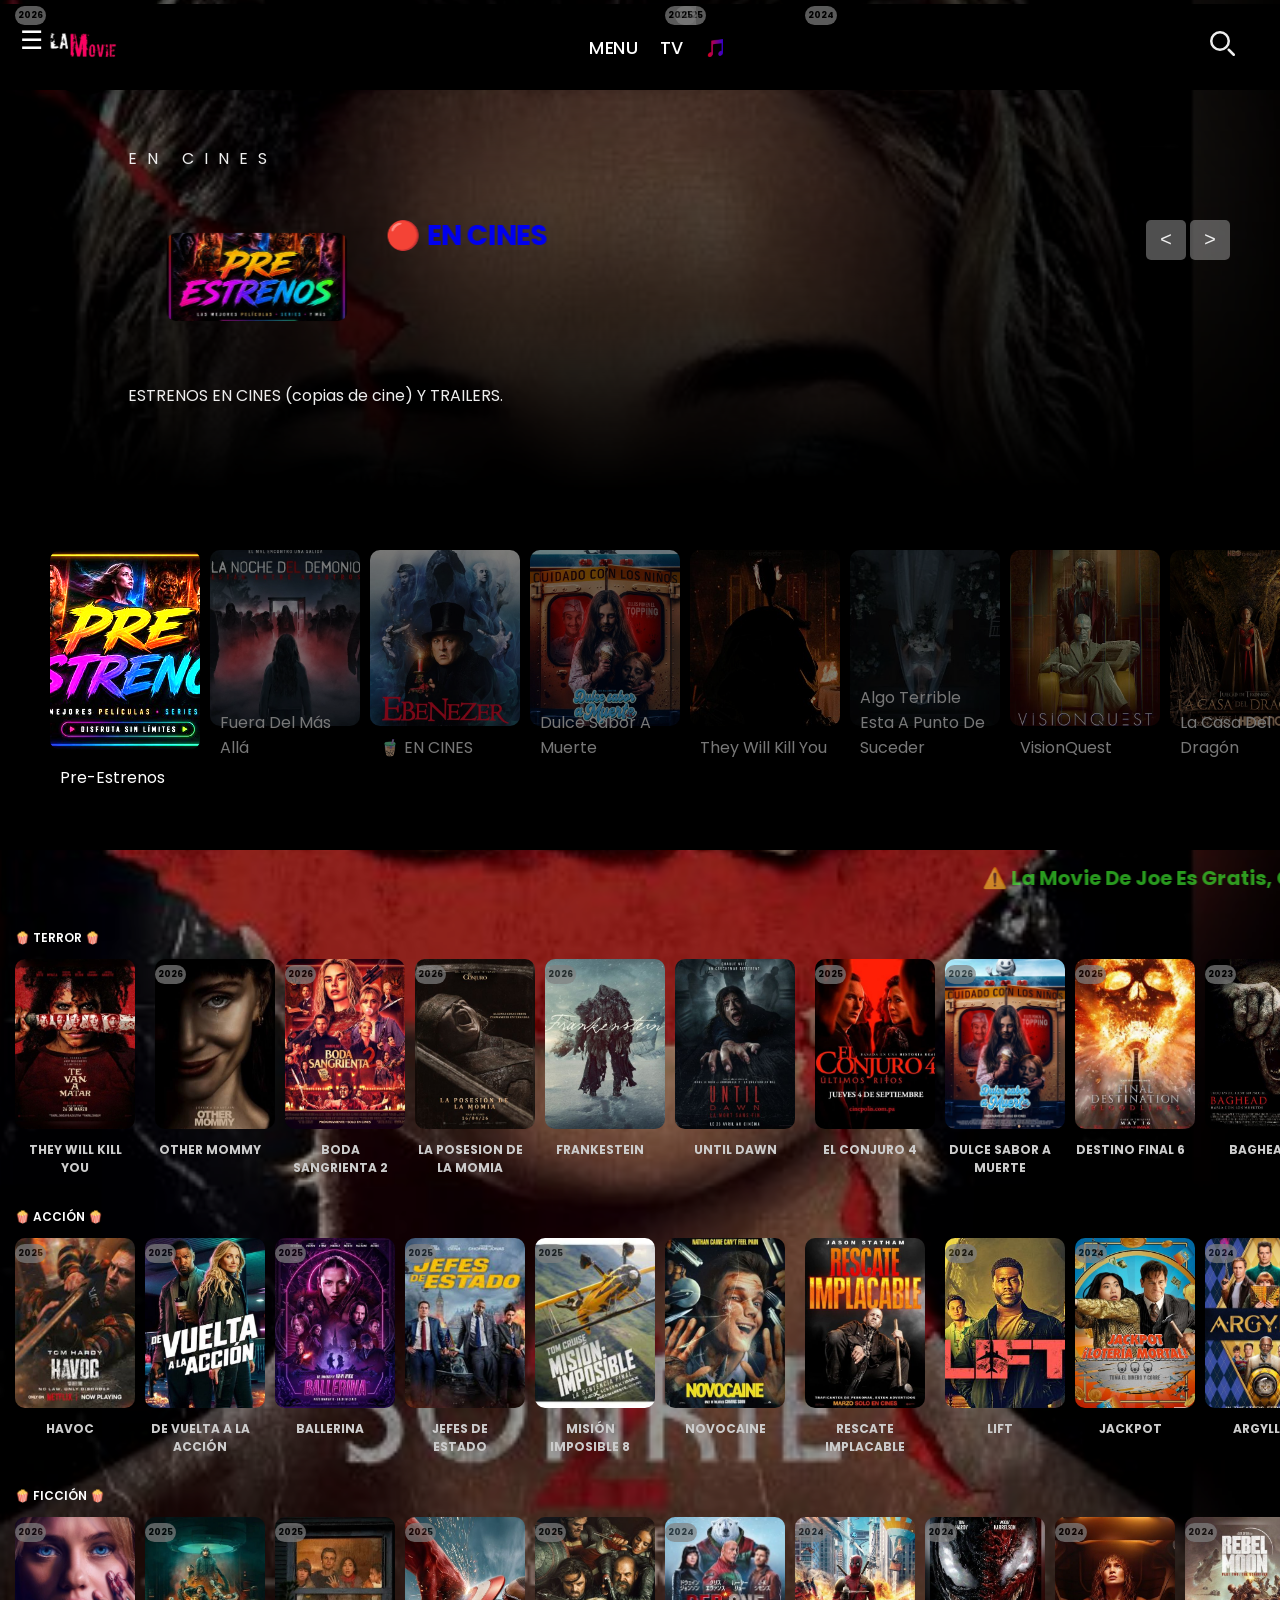
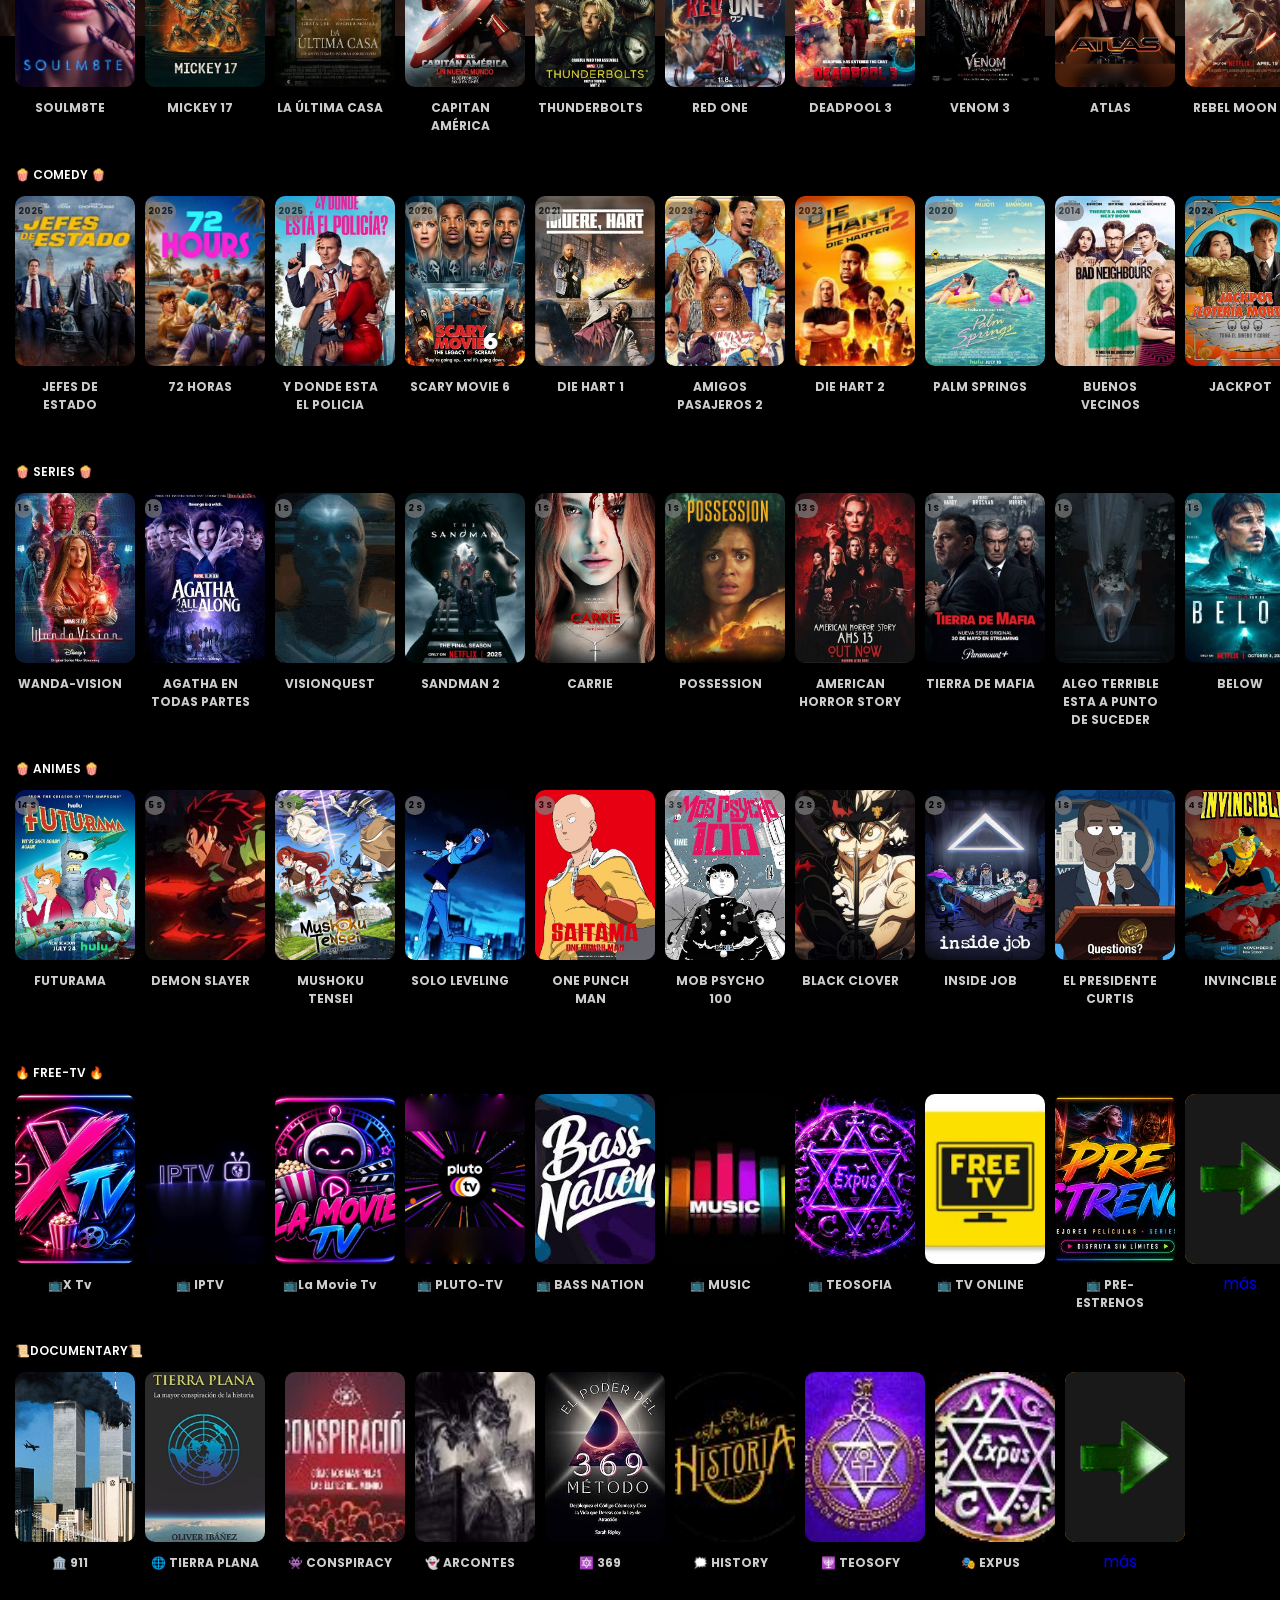
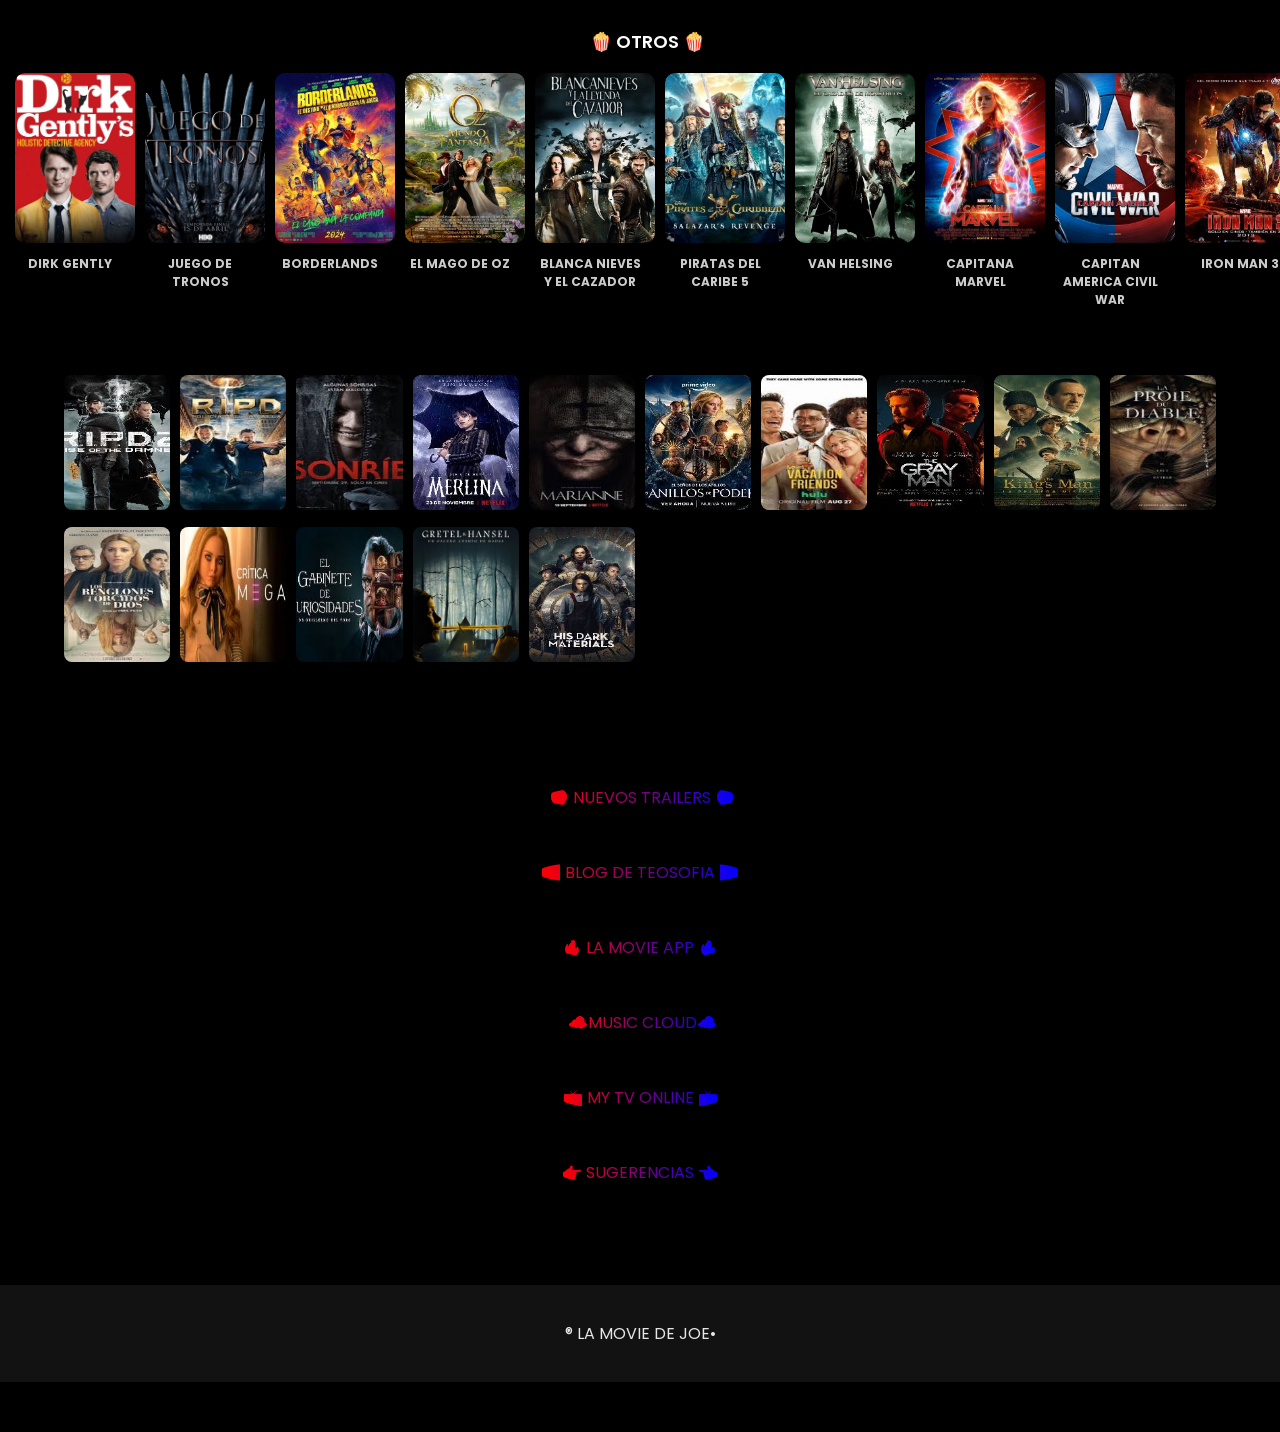
==== commit 612a4d7e: "Add files via upload" ====
--- a/index.html
+++ b/index.html
@@ -443,58 +443,114 @@
       <div class="Container" onscroll="galleryImg()">
       
 
-<div onclick="openMovie('THEY WILL KILL YOU'); return false;"><img class="N" src="IMG/imagen_27.jpg" alt="Título de película"><h4>THEY WILL KILL YOU</h4></div>
-
-<a href="https://latino.solo-latino.com/es/detail/movie/h9bQ0Ad10IfdVpfmSlGDZ-Other-Mommy"><img class="N" src="IMG/imagen_24.jpg" alt="Titulo De Película"/><h4>OTHER MOMMY</h4></a>
-
-<a href="https://latino.solo-latino.com/es/detail/movie/Scen4HIQ82DEwa1aXDYgf-Ready-or-Not-2-Here-I-Come"><img class="N" src="IMG/imagen_19.jpg" alt="Titulo De Película"/><h4>BODA SANGRIENTA 2</h4></a>
-
-<a href="https://latino.solo-latino.com/es/detail/movie/ORMRWcEwY5HMWMj2FzTaA-Lee-Cronins-The-Mummy"><img class="N" src="IMG/imagen_28.jpg" alt="Título de la prlicula"/><h4>LA POSESION DE LA MOMIA</h4></a>
+<div onclick="openMovie('THEY WILL KILL YOU'); return false;">
+<span class="year">2026</span>
+<img class="N" src="IMG/imagen_27.jpg" alt="Título de película"><h4>THEY WILL KILL YOU</h4></div>
+
+
+<a href="https://latino.solo-latino.com/es/detail/movie/h9bQ0Ad10IfdVpfmSlGDZ-Other-Mommy">
+<span class="year">2026</span>
+<img class="N" src="IMG/imagen_24.jpg" alt="Titulo De Película"/><h4>OTHER MOMMY</h4></a>
+
+<a href="https://latino.solo-latino.com/es/detail/movie/Scen4HIQ82DEwa1aXDYgf-Ready-or-Not-2-Here-I-Come">
+<span class="year">2026</span>
+<img class="N" src="IMG/imagen_19.jpg" alt="Titulo De Película"/><h4>BODA SANGRIENTA 2</h4></a>
+
+
+<a href="https://latino.solo-latino.com/es/detail/movie/ORMRWcEwY5HMWMj2FzTaA-Lee-Cronins-The-Mummy">
+<span class="year">2026</span>
+<img class="N" src="IMG/imagen_28.jpg" alt="Título de la prlicula"/><h4>LA POSESION DE LA MOMIA</h4></a>
+
       
-<a href="https://latino.solo-latino.com/es/detail/movie/bmS6q2yKNaipavuUOSXYl-Frankenstein"><img class="N" src="IMG/imagen_29.jpg" alt="Título de película"><h4>FRANKESTEIN</h4></a>  
-
-<div onclick="openMovie('UNTIL DAWN'); return false;"><img class="N" src="IMG/imagen_30.jpg" alt="Título de película"><h4>UNTIL DAWN</h4></div>  
-
-<a href="https://latino.solo-latino.com/es/detail/movie/ES2bt710owMqhlGaMAzdC-The-Conjuring-Last-Rites"><img class="N" src="IMG/imagen_31.jpg" alt="Título de película"><h4>EL CONJURO 4</h4></a> 
-
-<a href="https://latino.solo-latino.com/es/detail/movie/8CIkfm9DjqZ7CijArTAq6-Ice-Cream-Man"><img class="N" src="IMG/imagen_11.jpg" alt="Título de película"><h4>DULCE SABOR A MUERTE</h4></a>
+<a href="https://latino.solo-latino.com/es/detail/movie/bmS6q2yKNaipavuUOSXYl-Frankenstein">
+<span class="year">2026</span>
+<img class="N" src="IMG/imagen_29.jpg" alt="Título de película"><h4>FRANKESTEIN</h4></a>  
+
+
+<div onclick="openMovie('UNTIL DAWN'); return false;">
+<span class="year">2025</span>
+<img class="N" src="IMG/imagen_30.jpg" alt="Título de película"><h4>UNTIL DAWN</h4></div>  
+
+<a href="https://latino.solo-latino.com/es/detail/movie/ES2bt710owMqhlGaMAzdC-The-Conjuring-Last-Rites">
+<span class="year">2025</span>
+<img class="N" src="IMG/imagen_31.jpg" alt="Título de película"><h4>EL CONJURO 4</h4></a> 
+
+<a href="https://latino.solo-latino.com/es/detail/movie/8CIkfm9DjqZ7CijArTAq6-Ice-Cream-Man">
+<span class="year">2026</span>
+<img class="N" src="IMG/imagen_11.jpg" alt="Título de película"><h4>DULCE SABOR A MUERTE</h4></a>
       
-<a href="https://latino.solo-latino.com/es/detail/movie/UsNJzqxwgH0onKw3tlHJT-Final-Destination-Bloodlines"><img class="N" src="IMG/imagen_32.jpg" alt="Título de película"><h4>DESTINO FINAL 6</h4></a>      
-
-<a href="https://latino.solo-latino.com/es/detail/movie/fOsW1RMkV5aSxw00NhGsx-Baghead"><img class="N" src="IMG/imagen_33.jpg" alt="Título de película"><h4>BAGHEAD</h4></a>
+<a href="https://latino.solo-latino.com/es/detail/movie/UsNJzqxwgH0onKw3tlHJT-Final-Destination-Bloodlines">
+<span class="year">2025</span>
+<img class="N" src="IMG/imagen_32.jpg" alt="Título de película"><h4>DESTINO FINAL 6</h4></a>      
+
+<a href="https://latino.solo-latino.com/es/detail/movie/fOsW1RMkV5aSxw00NhGsx-Baghead">
+<span class="year">2023</span>
+<img class="N" src="IMG/imagen_33.jpg" alt="Título de película"><h4>BAGHEAD</h4></a>
       			
-<a href="https://latino.solo-latino.com/es/detail/movie/87559-Abigail"><img class="N" src="IMG/imagen_34.jpg" alt="Título de película"><h4>ABIGAIL</h4></a>
-
-<a href="https://latino.solo-latino.com/es/detail/movie/ZQPFlUx7o1elWI7DAcbnJ-Sinners"><img class="N" src="IMG/imagen_35.jpg" alt="Título de película"><h4>SINNERS</h4></a>
-
-<a href="https://latino.solo-latino.com/es/detail/movie/ZpltnCffAqOMR5kKaU9ig-Salems-Lot"><img class="N" src="IMG/imagen_36.jpg" alt="Título de película"><h4>SALEM'S LOT</h4></a>
-
-<a href="https://latino.solo-latino.com/es/detail/movie/pGZ3Umfgg5g77dseXEZid-Smile-2"><img class="N" src="IMG/imagen_3.jpg" alt="Título de película"><h4>SMILE 2</h4></a>
-
-<a href="https://latino.solo-latino.com/es/detail/movie/jQmFXgXp1VoPDK5qHCRSj-The-Woman-in-the-Yard"><img class="N" src="IMG/imagen_37.jpg" alt="Título de película"><h4>LA MUJER EN LAS SOMBRAS</h4></a>
+<a href="https://latino.solo-latino.com/es/detail/movie/87559-Abigail">
+<span class="year">2024</span>
+<img class="N" src="IMG/imagen_34.jpg" alt="Título de película"><h4>ABIGAIL</h4></a>
+
+<a href="https://latino.solo-latino.com/es/detail/movie/ZQPFlUx7o1elWI7DAcbnJ-Sinners">
+<span class="year">2025</span>
+<img class="N" src="IMG/imagen_35.jpg" alt="Título de película"><h4>SINNERS</h4></a>
+
+<a href="https://latino.solo-latino.com/es/detail/movie/ZpltnCffAqOMR5kKaU9ig-Salems-Lot">
+<span class="year">2024</span>
+<img class="N" src="IMG/imagen_36.jpg" alt="Título de película"><h4>SALEM'S LOT</h4></a>
+
+<a href="https://latino.solo-latino.com/es/detail/movie/pGZ3Umfgg5g77dseXEZid-Smile-2">
+<span class="year">2024</span>
+<img class="N" src="IMG/imagen_3.jpg" alt="Título de película"><h4>SMILE 2</h4></a>
+
+<a href="https://latino.solo-latino.com/es/detail/movie/jQmFXgXp1VoPDK5qHCRSj-The-Woman-in-the-Yard">
+<span class="year">2025</span>
+<img class="N" src="IMG/imagen_37.jpg" alt="Título de película"><h4>LA MUJER EN LAS SOMBRAS</h4></a>
 	
 									
-<a href="https://latino.solo-latino.com/es/detail/movie/t3L6qJQbPUT7CP27Vb6hF-The-First-Omen"	><img class="N" src="IMG/imagen_38.jpg" alt="Título de película"/><h4>EL PRIMER AMÉN</h4></a>
-
-<a href="https://latino.solo-latino.com/es/detail/movie/hPFISrTZvs8br50pamppW-Insidious-The-Red-Door"><img class="N" src="IMG/imagen_39.jpg" alt="Título de película"><h4>INSIDIOUS</h4></a>
-				
-				<a href="https://latino.solo-latino.com/es/detail/movie/tFbvKQMDGTM2JATPHpyyj-A-Quiet-Place-Day-One"><img class="N" src="IMG/imagen_40.jpg" alt="Título de película"><h4>A QUIET PLACE 3</h4></a>
-
-<a href="https://latino.solo-latino.com/es/detail/movie/tAwF9kfKwACM2GvvlKJBO-Heretic"><img class="N" src="IMG/imagen_41.jpg" alt="Título de película"><h4>HERETIC</h4></a>
-
-<a href="https://latino.solo-latino.com/es/detail/movie/tMsjPALFMDVK1BaPOVNEe-The-Watchers"><img class="N" src="IMG/imagen_42.jpg" alt="Título de película"><h4>OBSERVADOS</h4></a>
-
-<div onclick="openMovie('ALICE Subservience'); return false;"><img class="N" src="IMG/imagen_43.jpg" alt="Título de la prlicula"/><h4>ALICE: Subservience</h4></div>
-
-<div onclick="openMovie('TOGETHER'); return false;"><img class="N" src="IMG/imagen_44.jpg" alt="Título de la prlicula"/><h4>TOGETHER</h4></div>
-
-<div onclick="openMovie('PARPADEA DOS VECES'); return false;"><img class="N" src="IMG/imagen_45.jpg" alt="Título de la prlicula"/><h4>PARPADEA DOS VECES</h4></div>
-
-<a href="https://latino.solo-latino.com/es/detail/movie/wqZEqOINGnaDYxufiPLx2-Late-Night-with-the-Devil"><img class="N" src="IMG/imagen_46.jpg" alt="Título de la prlicula"/><h4>LATE NIGHT WITH THE DEVIL</h4></a>
-
-	<a href="https://latino.solo-latino.com/es/detail/movie/lz846hJTsWkU5BmUT4RjY-Thanksgiving"><img class="N" src="IMG/imagen_47.jpg" alt="Título de la prlicula"/><h4>BLACK FRIDAY</h4></a>	
-	
-	<a href="https://latino.solo-latino.com/es/detail/movie/r6Zs70f7IGkjGwT3UbAqZ-Annabelle"><img class="N" src="IMG/imagen_48.jpg" alt="Título de la prlicula"/><h4>TERROR COMBO Vol 1</h4></a>
+<a href="https://latino.solo-latino.com/es/detail/movie/t3L6qJQbPUT7CP27Vb6hF-The-First-Omen"	>
+<span class="year">2024</span>
+<img class="N" src="IMG/imagen_38.jpg" alt="Título de película"/><h4>EL PRIMER AMÉN</h4></a>
+
+<a href="https://latino.solo-latino.com/es/detail/movie/hPFISrTZvs8br50pamppW-Insidious-The-Red-Door">
+<span class="year">2026</span>
+<img class="N" src="IMG/imagen_39.jpg" alt="Título de película"><h4>INSIDIOUS</h4></a>
+				
+				<a href="https://latino.solo-latino.com/es/detail/movie/tFbvKQMDGTM2JATPHpyyj-A-Quiet-Place-Day-One">
+<span class="year">2024</span>
+<img class="N" src="IMG/imagen_40.jpg" alt="Título de película"><h4>A QUIET PLACE 3</h4></a>
+
+<a href="https://latino.solo-latino.com/es/detail/movie/tAwF9kfKwACM2GvvlKJBO-Heretic">
+<span class="year">2024</span>
+<img class="N" src="IMG/imagen_41.jpg" alt="Título de película"><h4>HERETIC</h4></a>
+
+<a href="https://latino.solo-latino.com/es/detail/movie/tMsjPALFMDVK1BaPOVNEe-The-Watchers">
+<span class="year">2024</span>
+<img class="N" src="IMG/imagen_42.jpg" alt="Título de película"><h4>OBSERVADOS</h4></a>
+
+<div onclick="openMovie('ALICE Subservience'); return false;">
+<span class="year">2024</span>
+<img class="N" src="IMG/imagen_43.jpg" alt="Título de la prlicula"/><h4>ALICE: Subservience</h4></div>
+
+<div onclick="openMovie('TOGETHER'); return false;">
+<span class="year">2025</span>
+<img class="N" src="IMG/imagen_44.jpg" alt="Título de la prlicula"/><h4>TOGETHER</h4></div>
+
+<div onclick="openMovie('PARPADEA DOS VECES'); return false;">
+<span class="year">2024</span>
+<img class="N" src="IMG/imagen_45.jpg" alt="Título de la prlicula"/><h4>PARPADEA DOS VECES</h4></div>
+
+<a href="https://latino.solo-latino.com/es/detail/movie/wqZEqOINGnaDYxufiPLx2-Late-Night-with-the-Devil">
+<span class="year">2023</span>
+<img class="N" src="IMG/imagen_46.jpg" alt="Título de la prlicula"/><h4>LATE NIGHT WITH THE DEVIL</h4></a>
+
+	<a href="https://latino.solo-latino.com/es/detail/movie/lz846hJTsWkU5BmUT4RjY-Thanksgiving">
+	<span class="year">2023</span>
+	<img class="N" src="IMG/imagen_47.jpg" alt="Título de la prlicula"/><h4>BLACK FRIDAY</h4></a>	
+	
+	<a href="https://latino.solo-latino.com/es/detail/movie/r6Zs70f7IGkjGwT3UbAqZ-Annabelle">
+	<span class="year">2026</span>
+	<img class="N" src="IMG/imagen_48.jpg" alt="Título de la prlicula"/><h4>TERROR COMBO Vol 1</h4></a>
 					
 							<a class="Not" href="https://lamovie.github.io/Buscador/DATA.html?terror"><img class="N" src="IMG/mas.gif"/>más</a>
 		       		</div>
@@ -503,41 +559,77 @@
 <h3 class="H3">🍿 ACCIÓN 🍿</h3>              
       <div class="Container" onscroll="galleryImg()">
       
-<a href="https://latino.solo-latino.com/es/detail/movie/1LMfisdvu6VHe6P0D4enF-Havoc"><img class="N" src="IMG/imagen_50.jpg" alt="Titulo de pelicula"><h4>HAVOC</h4></a>
-
-<a href="https://latino.solo-latino.com/es/detail/movie/0KKxkWrixESNXZ7W0RiBu-Back-in-Action"><img class="N" src="IMG/imagen_51.jpg" alt="Título de película"><h4>DE VUELTA A LA ACCIÓN</h4></a>
-
-<a href="https://latino.solo-latino.com/es/detail/movie/ggpHI2Ngkvyc2nbdxVDJ3-Ballerina-2025"><img src="IMG/imagen_52.jpg" alt="Titulo de la película"/><h4>BALLERINA</h4></a>
-
-<a href="https://latino.solo-latino.com/es/detail/movie/rrQXkwHIOEIbO7wTztI5Q-Heads-of-State"><img src="IMG/imagen_53.jpg" alt="Titulo de la película"/><h4>JEFES DE ESTADO</h4></a>
-
-<a href="https://latino.solo-latino.com/es/detail/movie/C7SPw9n30wLvChA8kvSUA-Mission-Impossible---The-Final-Reckoning"><img src="IMG/imagen_54.jpg" alt="Titulo de la película"/><h4>MISIÓN IMPOSIBLE 8</h4></a>
-
-<div onclick="openMovie('NOVOCAINE'); return false;"><img src="IMG/imagen_55.jpg" alt="Titulo de la película"/><h4>NOVOCAINE</h4></div>
-
-<div onclick="openMovie('RESCATE IMPLACABLE'); return false;"><img class="N" src="IMG/imagen_56.jpg" alt="Título de película"><h4>RESCATE IMPLACABLE</h4></div>
-
-			<a href="https://latino.solo-latino.com/es/detail/movie/NTli95IqQYE2L8MoxWDX9-Lift"><img class="N" src="IMG/imagen_57.jpg" alt="Título de película"><h4>LIFT</h4></a>							
-
-<a href="https://latino.solo-latino.com/es/detail/movie/UAhSeDcf9YBhlWp1vgjWa-Jackpot%E2%80%8E"><img class="N" src="IMG/imagen_58.jpg" alt="Título de película"><h4>JACKPOT</h4></a>
+<a href="https://latino.solo-latino.com/es/detail/movie/1LMfisdvu6VHe6P0D4enF-Havoc">
+<span class="year">2025</span>
+<img class="N" src="IMG/imagen_50.jpg" alt="Titulo de pelicula"><h4>HAVOC</h4></a>
+
+<a href="https://latino.solo-latino.com/es/detail/movie/0KKxkWrixESNXZ7W0RiBu-Back-in-Action">
+<span class="year">2025</span>
+<img class="N" src="IMG/imagen_51.jpg" alt="Título de película"><h4>DE VUELTA A LA ACCIÓN</h4></a>
+
+<a href="https://latino.solo-latino.com/es/detail/movie/ggpHI2Ngkvyc2nbdxVDJ3-Ballerina-2025">
+<span class="year">2025</span>
+<img src="IMG/imagen_52.jpg" alt="Titulo de la película"/><h4>BALLERINA</h4></a>
+
+<a href="https://latino.solo-latino.com/es/detail/movie/rrQXkwHIOEIbO7wTztI5Q-Heads-of-State">
+<span class="year">2025</span>
+<img src="IMG/imagen_53.jpg" alt="Titulo de la película"/><h4>JEFES DE ESTADO</h4></a>
+
+<a href="https://latino.solo-latino.com/es/detail/movie/C7SPw9n30wLvChA8kvSUA-Mission-Impossible---The-Final-Reckoning">
+<span class="year">2025</span>
+<img src="IMG/imagen_54.jpg" alt="Titulo de la película"/><h4>MISIÓN IMPOSIBLE 8</h4></a>
+
+<div onclick="openMovie('NOVOCAINE'); return false;">
+<span class="year">2025</span>
+<img src="IMG/imagen_55.jpg" alt="Titulo de la película"/><h4>NOVOCAINE</h4></div>
+
+<div onclick="openMovie('RESCATE IMPLACABLE'); return false;">
+<span class="year">2024</span>
+<img class="N" src="IMG/imagen_56.jpg" alt="Título de película"><h4>RESCATE IMPLACABLE</h4></div>
+
+			<a href="https://latino.solo-latino.com/es/detail/movie/NTli95IqQYE2L8MoxWDX9-Lift">
+			<span class="year">2024</span>
+			<img class="N" src="IMG/imagen_57.jpg" alt="Título de película"><h4>LIFT</h4></a>							
+
+<a href="https://latino.solo-latino.com/es/detail/movie/UAhSeDcf9YBhlWp1vgjWa-Jackpot%E2%80%8E">
+<span class="year">2024</span>
+<img class="N" src="IMG/imagen_58.jpg" alt="Título de película"><h4>JACKPOT</h4></a>
       
-<a href="https://latino.solo-latino.com/es/detail/movie/68448-Argylle"><img class="N" src="IMG/imagen_59.jpg" alt="Título de película"><h4>ARGYLLE</h4></a>										
-
-<a href="https://latino.solo-latino.com/es/detail/movie/88530-Flight-Risk"><img class="N" src="IMG/imagen_60.jpg" alt="Título de película"><h4>AMENAZA EN EL AIRE</h4></a>		
-	
-		<a href="https://latino.solo-latino.com/es/detail/movie/tv6Cjj2FXKdUUhEainS0m-The-Beekeeper"><img class="N" src="IMG/imagen_61.jpg" alt="Título de serie"><h4>SENTENCIA DE MUERTE</h4></a>
+<a href="https://latino.solo-latino.com/es/detail/movie/68448-Argylle">
+<span class="year">2024</span>
+<img class="N" src="IMG/imagen_59.jpg" alt="Título de película"><h4>ARGYLLE</h4></a>										
+
+<a href="https://latino.solo-latino.com/es/detail/movie/88530-Flight-Risk">
+<span class="year">2025</span>
+<img class="N" src="IMG/imagen_60.jpg" alt="Título de película"><h4>AMENAZA EN EL AIRE</h4></a>		
+	
+		<a href="https://latino.solo-latino.com/es/detail/movie/tv6Cjj2FXKdUUhEainS0m-The-Beekeeper">
+		<span class="year">2024</span>
+		<img class="N" src="IMG/imagen_61.jpg" alt="Título de serie"><h4>SENTENCIA DE MUERTE</h4></a>
 		
-		<a href="https://latino.solo-latino.com/es/detail/movie/qld7XpH44MwNZT1mK8bTX-The-Killer"><img class="N" src="IMG/imagen_62.jpg" alt="Título de la prlicula"/><h4>THE KILLER</h4></a>
-
-<div onclick="openMovie('LA TRAMPA'); return false;"><img class="N" src="IMG/imagen_63.jpg" alt="Título de la prlicula"/><h4>LA TRAMPA</h4></div>
-
-<a href="https://latino.solo-latino.com/es/detail/movie/IrdxBjUG2HSkaK2AJOODv-Bad-Boys-Ride-or-Die"><img class="N" src="IMG/imagen_64.jpg" alt="Título de la prlicula"/><h4>BADBOYS 4</h4></a>
-
-<a href="https://latino.solo-latino.com/es/detail/movie/pHO6pykCvPU4HQqX7dWz4-Captain-America-Brave-New-World"><img src="IMG/imagen_65.jpg" alt="Titulo de la película"/><h4>CAPITAN AMÉRICA</h4></a>
-	
-<a href="https://latino.solo-latino.com/es/detail/movie/YiF217RSbwUTIAaJUq8u3-Deadpool--Wolverine"	><img class="N" src="IMG/imagen_66.jpg" alt="Título de película"/><h4>DEADPOOL 3</h4></a>
-
-<a href="https://latino.solo-latino.com/es/detail/movie/41NKZYt6sYZxICUg4BVPg-Rebel-Moon-The-Scargiver"><img class="N" src="IMG/imagen_67.jpg" alt="Título de película"><h4>REBEL MOON 2</h4></a>
+		<a href="https://latino.solo-latino.com/es/detail/movie/qld7XpH44MwNZT1mK8bTX-The-Killer">
+		<span class="year">2023</span>
+		<img class="N" src="IMG/imagen_62.jpg" alt="Título de la prlicula"/><h4>THE KILLER</h4></a>
+
+<div onclick="openMovie('LA TRAMPA'); return false;">
+<span class="year">2024</span>
+<img class="N" src="IMG/imagen_63.jpg" alt="Título de la prlicula"/><h4>LA TRAMPA</h4></div>
+
+<a href="https://latino.solo-latino.com/es/detail/movie/IrdxBjUG2HSkaK2AJOODv-Bad-Boys-Ride-or-Die">
+<span class="year">2024</span>
+<img class="N" src="IMG/imagen_64.jpg" alt="Título de la prlicula"/><h4>BADBOYS 4</h4></a>
+
+<a href="https://latino.solo-latino.com/es/detail/movie/pHO6pykCvPU4HQqX7dWz4-Captain-America-Brave-New-World">
+<span class="year">2025</span>
+<img src="IMG/imagen_65.jpg" alt="Titulo de la película"/><h4>CAPITAN AMÉRICA</h4></a>
+	
+<a href="https://latino.solo-latino.com/es/detail/movie/YiF217RSbwUTIAaJUq8u3-Deadpool--Wolverine">
+<span class="year">2024</span>
+<img class="N" src="IMG/imagen_66.jpg" alt="Título de película"/><h4>DEADPOOL 3</h4></a>
+
+<a href="https://latino.solo-latino.com/es/detail/movie/41NKZYt6sYZxICUg4BVPg-Rebel-Moon-The-Scargiver">
+<span class="year">2024</span>
+<img class="N" src="IMG/imagen_67.jpg" alt="Título de película"><h4>REBEL MOON 2</h4></a>
 											
 				<a class="Not" href="https://lamovie.github.io/Buscador/DATA.html?accion"><img class="N" src="IMG/mas.gif"/>más</a>
 		       		</div>
@@ -546,45 +638,85 @@
 <h3 class="H3">🍿 FICCIÓN 🍿</h3>
       <div class="Container" onscroll="galleryImg()">
 
-<a href="https://latino.solo-latino.com/es/detail/movie/C8MEel41CDfQzkmxDlZHo-SOULM8TE"><img src="IMG/imagen_16.jpg" alt="Titulo de la película"/><h4>SOULM8TE</h4></a>
-
-<a href="https://latino.solo-latino.com/es/detail/movie/7q4J3O1a9zSoYoehLzJao-Mickey-17"><img src="IMG/imagen_68.jpg" alt="Titulo de la película"/><h4>MICKEY 17</h4></a>
-
-<a href="https://latino.solo-latino.com/es/detail/movie/9YyHEfKN2wTk9jnrAH5fa-The-Last-House"><img class="N" src="IMG/imagen_20.jpg" alt="Título de película"><h4>LA ÚLTIMA CASA</h4></a>
-
-<a href="https://latino.solo-latino.com/es/detail/movie/pHO6pykCvPU4HQqX7dWz4-Captain-America-Brave-New-World"><img src="IMG/imagen_65.jpg" alt="Titulo de la película"/><h4>CAPITAN AMÉRICA</h4></a>
-
-<a href="https://latino.solo-latino.com/es/detail/movie/tqPlcxQoRuzAxKpldMt5o-Thunderbolts"><img src="IMG/imagen_69.jpg" alt="Titulo de la película"/><h4>THUNDERBOLTS</h4></a>
-
-<a href="https://latino.solo-latino.com/es/detail/movie/qZRFYpWZnES38S9ZaQ38m-Red-One"><img class="N" src="IMG/imagen_70.jpg" alt="Título de película"><h4>RED ONE</h4></a>
-
-	<a href="https://latino.solo-latino.com/es/detail/movie/YiF217RSbwUTIAaJUq8u3-Deadpool--Wolverine"	><img class="N" src="IMG/imagen_66.jpg" alt="Título de película"/><h4>DEADPOOL 3</h4></a>
-	
-	<a href="https://latino.solo-latino.com/es/detail/movie/gUFvYA2OzCgiX73cYUYsZ-Venom-The-Last-Dance"><img class="N" src="IMG/imagen_71.jpg" alt="Título de película"><h4>VENOM 3</h4></a>
-	
-<a href="https://latino.solo-latino.com/es/detail/movie/BgE6DZuMwUrdKQK8roBWD-Atlas"><img class="N" src="IMG/imagen_72.jpg" alt="Título de película"><h4>ATLAS</h4></a>
-
-<a href="https://latino.solo-latino.com/es/detail/movie/41NKZYt6sYZxICUg4BVPg-Rebel-Moon-The-Scargiver"><img class="N" src="IMG/imagen_67.jpg" alt="Título de película"><h4>REBEL MOON 2</h4></a>
-	
-				<a href="https://u.pcloud.link/publink/show?code=XZgf6b0ZyFzTokBxspHlNRu2smI0KSW0pRAV"><img class="N" src="IMG/imagen_73.jpg" alt="Título de serie"><h4>DAMSEL</h4></a>		
-				
-								<a href="https://latino.solo-latino.com/es/detail/movie/5losFWBWLaFgPE7P8GGM1-Dune-Part-Two"><img class="N" src="IMG/imagen_74.jpg" alt="Título de serie"><h4>DUNE 2</h4></a>
-				
-					<a href="https://latino.solo-latino.com/es/detail/movie/r2C3s7qjuMCcX2aNXUXmi-Godzilla-vs-Kong"><img class="N" src="IMG/imagen_75.jpg" alt="Título de película"><h4>KONG & GODZILLA</h4></a>
+<a href="https://latino.solo-latino.com/es/detail/movie/C8MEel41CDfQzkmxDlZHo-SOULM8TE">
+<span class="year">2026</span>
+	<img src="IMG/imagen_16.jpg" alt="Titulo de la película"/><h4>SOULM8TE</h4></a>
+
+<a href="https://latino.solo-latino.com/es/detail/movie/7q4J3O1a9zSoYoehLzJao-Mickey-17">
+<span class="year">2025</span>
+	<img src="IMG/imagen_68.jpg" alt="Titulo de la película"/><h4>MICKEY 17</h4></a>
+
+<a href="https://latino.solo-latino.com/es/detail/movie/9YyHEfKN2wTk9jnrAH5fa-The-Last-House">
+<span class="year">2025</span>
+	<img class="N" src="IMG/imagen_20.jpg" alt="Título de película"><h4>LA ÚLTIMA CASA</h4></a>
+
+<a href="https://latino.solo-latino.com/es/detail/movie/pHO6pykCvPU4HQqX7dWz4-Captain-America-Brave-New-World">
+<span class="year">2025</span>
+	<img src="IMG/imagen_65.jpg" alt="Titulo de la película"/><h4>CAPITAN AMÉRICA</h4></a>
+
+<a href="https://latino.solo-latino.com/es/detail/movie/tqPlcxQoRuzAxKpldMt5o-Thunderbolts">
+<span class="year">2025</span>
+	<img src="IMG/imagen_69.jpg" alt="Titulo de la película"/><h4>THUNDERBOLTS</h4></a>
+
+<a href="https://latino.solo-latino.com/es/detail/movie/qZRFYpWZnES38S9ZaQ38m-Red-One">
+<span class="year">2024</span>
+	<img class="N" src="IMG/imagen_70.jpg" alt="Título de película"><h4>RED ONE</h4></a>
+
+	<a href="https://latino.solo-latino.com/es/detail/movie/YiF217RSbwUTIAaJUq8u3-Deadpool--Wolverine">
+	<span class="year">2024</span>
+	<img class="N" src="IMG/imagen_66.jpg" alt="Título de película"/><h4>DEADPOOL 3</h4></a>
+	
+	<a href="https://latino.solo-latino.com/es/detail/movie/gUFvYA2OzCgiX73cYUYsZ-Venom-The-Last-Dance">
+	<span class="year">2024</span>
+	<img class="N" src="IMG/imagen_71.jpg" alt="Título de película"><h4>VENOM 3</h4></a>
+	
+<a href="https://latino.solo-latino.com/es/detail/movie/BgE6DZuMwUrdKQK8roBWD-Atlas">
+<span class="year">2024</span>
+	<img class="N" src="IMG/imagen_72.jpg" alt="Título de película"><h4>ATLAS</h4></a>
+
+<a href="https://latino.solo-latino.com/es/detail/movie/41NKZYt6sYZxICUg4BVPg-Rebel-Moon-The-Scargiver">
+<span class="year">2024</span>
+	<img class="N" src="IMG/imagen_67.jpg" alt="Título de película"><h4>REBEL MOON 2</h4></a>
+	
+				<a href="https://u.pcloud.link/publink/show?code=XZgf6b0ZyFzTokBxspHlNRu2smI0KSW0pRAV">
+	<span class="year">2024</span>
+	<img class="N" src="IMG/imagen_73.jpg" alt="Título de serie"><h4>DAMSEL</h4></a>		
+				
+								<a href="https://latino.solo-latino.com/es/detail/movie/5losFWBWLaFgPE7P8GGM1-Dune-Part-Two">
+	<span class="year">2024</span>
+	<img class="N" src="IMG/imagen_74.jpg" alt="Título de serie"><h4>DUNE 2</h4></a>
+				
+					<a href="https://latino.solo-latino.com/es/detail/movie/r2C3s7qjuMCcX2aNXUXmi-Godzilla-vs-Kong">
+	<span class="year">2024</span>
+	<img class="N" src="IMG/imagen_75.jpg" alt="Título de película"><h4>KONG & GODZILLA</h4></a>
 					
-<a href="https://latino.solo-latino.com/es/detail/movie/l1LjnSLdmvOnFK0nQEE5I-Avengers-Age-of-Ultron"><img class="N" src="IMG/imagen_76.jpg" alt="Título de la prlicula"/><h4>AVENGERS LA ERA DE ULTRON</h4></a>
-
-<div onclick="openMovie('BEETLEJUICE 2'); return false;"><img class="N" src="IMG/imagen_77.jpg" alt="Título de la prlicula"/><h4>BEETLEJUICE 2</h4></div>
-
-<a href="https://latino.solo-latino.com/es/detail/movie/54363-Hellboy-The-Crooked-Man"><img class="N" src="IMG/imagen_78.jpg" alt="Título de la prlicula"/><h4>HELLBOY 4</h4></a>
-
-<a href="https://latino.solo-latino.com/es/detail/movie/87753-Boy-Kills-World"><img class="N" src="IMG/imagen_79.jpg" alt="Título de película"><h4>CONTRA TODOS</h4></a>		
-
-<a href="https://latino.solo-latino.com/es/detail/movie/mCEcAUdlvEcL2h8mZ3gFp-Glass"><img class="N" src="IMG/imagen_80.jpg" alt="Título de película"><h4>FRAGMENTADO 2</h4></a>		
-
-<a href="https://latino.solo-latino.com/es/detail/movie/h4nWM2DyxNm0qe7I9lLJi-Seventh-Son"><img class="N" src="IMG/imagen_81.jpg" alt="Título de la prlicula"/><h4>EL SEPTIMO HIJO</h4></a>
-	
-	<a href="https://latino.solo-latino.com/es/detail/movie/Sm4iKjSI9DVzPI7UGbcnD-Deadpool"><img class="N" src="IMG/imagen_82.jpg" alt="Título de la prlicula"/><h4>DEADPOOL COMBO</h4></a>
+<a href="https://latino.solo-latino.com/es/detail/movie/l1LjnSLdmvOnFK0nQEE5I-Avengers-Age-of-Ultron">
+ <span class="year">2015</span>
+	<img class="N" src="IMG/imagen_76.jpg" alt="Título de la prlicula"/><h4>AVENGERS LA ERA DE ULTRON</h4></a>
+
+<div onclick="openMovie('BEETLEJUICE 2'); return false;">
+ <span class="year">2024</span>
+	<img class="N" src="IMG/imagen_77.jpg" alt="Título de la prlicula"/><h4>BEETLEJUICE 2</h4></div>
+
+<a href="https://latino.solo-latino.com/es/detail/movie/54363-Hellboy-The-Crooked-Man">
+ <span class="year">2024</span>
+	<img class="N" src="IMG/imagen_78.jpg" alt="Título de la prlicula"/><h4>HELLBOY 4</h4></a>
+
+<a href="https://latino.solo-latino.com/es/detail/movie/87753-Boy-Kills-World">
+ <span class="year">2023</span>
+	<img class="N" src="IMG/imagen_79.jpg" alt="Título de película"><h4>CONTRA TODOS</h4></a>		
+
+<a href="https://latino.solo-latino.com/es/detail/movie/mCEcAUdlvEcL2h8mZ3gFp-Glass">
+ <span class="year">2019</span>
+	<img class="N" src="IMG/imagen_80.jpg" alt="Título de película"><h4>FRAGMENTADO 2</h4></a>		
+
+<a href="https://latino.solo-latino.com/es/detail/movie/h4nWM2DyxNm0qe7I9lLJi-Seventh-Son">
+ <span class="year">2014</span>
+	<img class="N" src="IMG/imagen_81.jpg" alt="Título de la prlicula"/><h4>EL SEPTIMO HIJO</h4></a>
+	
+	<a href="https://latino.solo-latino.com/es/detail/movie/Sm4iKjSI9DVzPI7UGbcnD-Deadpool">
+	<span class="year">Combo</span>
+	<img class="N" src="IMG/imagen_82.jpg" alt="Título de la prlicula"/><h4>DEADPOOL COMBO</h4></a>
 	
 								<a class="Not" href="https://lamovie.github.io/Buscador/DATA.html?ficcion"><img class="N" src="IMG/mas.gif"/>más</a>
 		       		</div>
@@ -593,45 +725,85 @@
 <h3 class="H3">🍿 COMEDY 🍿</h3>
       <div class="Container" onscroll="galleryImg()">
       
-<a href="https://latino.solo-latino.com/es/detail/movie/rrQXkwHIOEIbO7wTztI5Q-Heads-of-State"><img src="IMG/imagen_53.jpg" alt="Titulo de la película"/><h4>JEFES DE ESTADO</h4></a>   
-
-<a href="PLAY2.html?titulo=72 HORAS"><img class="N" src="IMG/imagen_17.jpg" alt="Título de película"><h4>72 HORAS</h4></a>
-
-<a href="https://latino.solo-latino.com/es/detail/movie/8pA6TQGFdomCRoUrz2mwf-The-Naked-Gun"><img class="N" src="IMG/imagen_83.jpg" alt="Título de película"><h4>Y DONDE ESTA EL POLICIA</h4></a>  
-
-<a href="PLAY.html?titulo=SCARY MOVIE 6"><img class="N" src="IMG/imagen_84.jpg" alt="Título de película"><h4>SCARY MOVIE 6</h4></a>   
-
-<a href="https://latino.solo-latino.com/es/detail/movie/88719-Die-Hart-The-Movie"><img class="N" src="IMG/imagen_85.jpg" alt="Título de película"><h4>DIE HART 1</h4></a>
+<a href="https://latino.solo-latino.com/es/detail/movie/rrQXkwHIOEIbO7wTztI5Q-Heads-of-State">
+<span class="year">2025</span>
+	<img src="IMG/imagen_53.jpg" alt="Titulo de la película"/><h4>JEFES DE ESTADO</h4></a>   
+
+<a href="PLAY2.html?titulo=72 HORAS">
+<span class="year">2025</span>
+	<img class="N" src="IMG/imagen_17.jpg" alt="Título de película"><h4>72 HORAS</h4></a>
+
+<a href="https://latino.solo-latino.com/es/detail/movie/8pA6TQGFdomCRoUrz2mwf-The-Naked-Gun">
+<span class="year">2025</span>
+	<img class="N" src="IMG/imagen_83.jpg" alt="Título de película"><h4>Y DONDE ESTA EL POLICIA</h4></a>  
+
+<a href="PLAY.html?titulo=SCARY MOVIE 6">
+<span class="year">2026</span>
+	<img class="N" src="IMG/imagen_84.jpg" alt="Título de película"><h4>SCARY MOVIE 6</h4></a>   
+
+<a href="https://latino.solo-latino.com/es/detail/movie/88719-Die-Hart-The-Movie">
+<span class="year">2021</span>
+	<img class="N" src="IMG/imagen_85.jpg" alt="Título de película"><h4>DIE HART 1</h4></a>
 						
-<a href="https://latino.solo-latino.com/es/detail/movie/88640-Vacation-Friends-2"><img class="N" src="IMG/imagen_86.jpg" alt="Título de película"><h4>AMIGOS PASAJEROS 2</h4></a>
-
-	<a href="https://latino.solo-latino.com/es/detail/movie/87767-Die-Hart-Die-Harter"><img class="N" src="IMG/imagen_87.jpg" alt="Título de película"><h4>DIE HART 2</h4></a>
-	
-	<a href="https://latino.solo-latino.com/es/detail/movie/89782-Palm-Springs"><img class="N" src="IMG/imagen_88.jpg" alt="Título de película"><h4>PALM SPRINGS</h4></a>
+<a href="https://latino.solo-latino.com/es/detail/movie/88640-Vacation-Friends-2">
+<span class="year">2023</span>
+	<img class="N" src="IMG/imagen_86.jpg" alt="Título de película"><h4>AMIGOS PASAJEROS 2</h4></a>
+
+	<a href="https://latino.solo-latino.com/es/detail/movie/87767-Die-Hart-Die-Harter">
+	<span class="year">2023</span>
+	<img class="N" src="IMG/imagen_87.jpg" alt="Título de película"><h4>DIE HART 2</h4></a>
+	
+	<a href="https://latino.solo-latino.com/es/detail/movie/89782-Palm-Springs">
+	<span class="year">2020</span>
+	<img class="N" src="IMG/imagen_88.jpg" alt="Título de película"><h4>PALM SPRINGS</h4></a>
 			
-<a href="https://latino.solo-latino.com/es/detail/movie/saLwxS8SFI6kZjx92Hjya-Neighbors"><img class="N" src="IMG/imagen_89.jpg" alt="Título de película"><h4>BUENOS VECINOS</h4></a>
-
-<a href="https://latino.solo-latino.com/es/detail/movie/UAhSeDcf9YBhlWp1vgjWa-Jackpot%E2%80%8E"><img class="N" src="IMG/imagen_58.jpg" alt="Título de película"><h4>JACKPOT</h4></a>
-
-<a href="https://latino.solo-latino.com/es/detail/movie/91680-Spanish-Affair"><img class="N" src="IMG/imagen_90.jpg" alt="Título de película"><h4>8 APELLIDOS MARROQUIES</h4></a>
-
-<a href="https://latino.solo-latino.com/es/detail/movie/87753-Boy-Kills-World"><img class="N" src="IMG/imagen_79.jpg" alt="Título de película"><h4>CONTRA TODOS</h4></a>		
-
-<a href="https://latino.solo-latino.com/es/detail/movie/YiF217RSbwUTIAaJUq8u3-Deadpool--Wolverine"	><img class="N" src="IMG/imagen_66.jpg" alt="Título de película"/><h4>DEADPOOL 3</h4></a>
-
-<a href="https://latino.solo-latino.com/es/detail/movie/95061-Central-Intelligence"><img class="N" src="IMG/imagen_91.jpg" alt="Título de película"><h4>UN ESPÍA Y MEDIO</h4></a>
-
-<a href="https://latino.solo-latino.com/es/detail/movie/diJuJXBWZvZObgnGemD0t-The-Thursday-Murder-Club"><img class="N" src="IMG/imagen_92.jpg" alt="Título de película"><h4>EL CLUB DEL CRIMEN DE LOS JUEVES</h4></a>
-	
-	<a href="https://latino.solo-latino.com/es/detail/movie/0KKxkWrixESNXZ7W0RiBu-Back-in-Action"><img class="N" src="IMG/imagen_51.jpg" alt="Título de película"><h4>DE VUELTA A LA ACCIÓN</h4></a>
-
-<div onclick="openMovie('BEETLEJUICE 2'); return false;"><img class="N" src="IMG/imagen_77.jpg" alt="Título de la prlicula"/><h4>BEETLEJUICE 2</h4></div>
-
-<a href="https://latino.solo-latino.com/es/detail/movie/qZRFYpWZnES38S9ZaQ38m-Red-One"><img class="N" src="IMG/imagen_70.jpg" alt="Título de película"><h4>RED ONE</h4></a>			
+<a href="https://latino.solo-latino.com/es/detail/movie/saLwxS8SFI6kZjx92Hjya-Neighbors">
+<span class="year">2014</span>
+	<img class="N" src="IMG/imagen_89.jpg" alt="Título de película"><h4>BUENOS VECINOS</h4></a>
+
+<a href="https://latino.solo-latino.com/es/detail/movie/UAhSeDcf9YBhlWp1vgjWa-Jackpot%E2%80%8E">
+<span class="year">2024</span>
+	<img class="N" src="IMG/imagen_58.jpg" alt="Título de película"><h4>JACKPOT</h4></a>
+
+<a href="https://latino.solo-latino.com/es/detail/movie/91680-Spanish-Affair">
+<span class="year">2023</span>
+	<img class="N" src="IMG/imagen_90.jpg" alt="Título de película"><h4>8 APELLIDOS MARROQUIES</h4></a>
+
+<a href="https://latino.solo-latino.com/es/detail/movie/87753-Boy-Kills-World">
+<span class="year">2023</span>
+	<img class="N" src="IMG/imagen_79.jpg" alt="Título de película"><h4>CONTRA TODOS</h4></a>		
+
+<a href="https://latino.solo-latino.com/es/detail/movie/YiF217RSbwUTIAaJUq8u3-Deadpool--Wolverine">
+<span class="year">2024</span>
+	<img class="N" src="IMG/imagen_66.jpg" alt="Título de película"/><h4>DEADPOOL 3</h4></a>
+
+<a href="https://latino.solo-latino.com/es/detail/movie/95061-Central-Intelligence">
+<span class="year">2016</span>
+	<img class="N" src="IMG/imagen_91.jpg" alt="Título de película"><h4>UN ESPÍA Y MEDIO</h4></a>
+
+<a href="https://latino.solo-latino.com/es/detail/movie/diJuJXBWZvZObgnGemD0t-The-Thursday-Murder-Club">
+<span class="year">2025</span>
+	<img class="N" src="IMG/imagen_92.jpg" alt="Título de película"><h4>EL CLUB DEL CRIMEN DE LOS JUEVES</h4></a>
+	
+	<a href="https://latino.solo-latino.com/es/detail/movie/0KKxkWrixESNXZ7W0RiBu-Back-in-Action">
+	<span class="year">2025</span>
+	<img class="N" src="IMG/imagen_51.jpg" alt="Título de película"><h4>DE VUELTA A LA ACCIÓN</h4></a>
+
+<div onclick="openMovie('BEETLEJUICE 2'); return false;">
+<span class="year">2024</span>
+	<img class="N" src="IMG/imagen_77.jpg" alt="Título de la prlicula"/><h4>BEETLEJUICE 2</h4></div>
+
+<a href="https://latino.solo-latino.com/es/detail/movie/qZRFYpWZnES38S9ZaQ38m-Red-One">
+<span class="year">2024</span>
+	<img class="N" src="IMG/imagen_70.jpg" alt="Título de película"><h4>RED ONE</h4></a>			
 								
-				<a href="https://latino.solo-latino.com/es/detail/movie/109124-Dream-Scenario"><img class="N" src="IMG/imagen_93.jpg" alt="Título de la prlicula"/><h4>EL HOMBRE DE LOS SUEÑOS</h4></a>
-
-<a href="https://latino.solo-latino.com/es/detail/movie/jI7JVnz4vzR9oMVTHFDpG-The-American-Society-of-Magical-Negroes"><img class="N" src="IMG/imagen_94.jpg" alt="Título de la prlicula"/><h4>SOCIEDAD SECRETA DE NEGROS</h4></a>
+				<a href="https://latino.solo-latino.com/es/detail/movie/109124-Dream-Scenario">
+	<span class="year">2023</span>
+	<img class="N" src="IMG/imagen_93.jpg" alt="Título de la prlicula"/><h4>EL HOMBRE DE LOS SUEÑOS</h4></a>
+
+<a href="https://latino.solo-latino.com/es/detail/movie/jI7JVnz4vzR9oMVTHFDpG-The-American-Society-of-Magical-Negroes">
+<span class="year">2020</span>
+	<img class="N" src="IMG/imagen_94.jpg" alt="Título de la prlicula"/><h4>SOCIEDAD SECRETA DE NEGROS</h4></a>
 
 
 	<a class="Not" href="https://lamovie.github.io/Buscador/DATA.html?comedy"><img class="N" src="IMG/mas.gif"/>más</a>
@@ -641,66 +813,124 @@
 		<h3 class="H3">🍿 SERIES 🍿</h3>
 	   			<div class="Container" onscroll="galleryImg()"> 
 
-	 <a href="https://latino.solo-latino.com/es/detail/drama/uBpjawT2lpTDIoarROlKm-WandaVision[Audio-Latino]/1"><img class="M" src="IMG/imagen_95.jpg" alt="Título de serie"><h4>WANDA-VISION</h4></a>
-				
-				<a href="https://latino.solo-latino.com/es/detail/drama/Z7uSL6maWx7abC0eiw8LD-Agatha-All-Along[Audio-Latino]/1"><img class="M" src="IMG/imagen_96.jpg" alt="Título de serie"><h4>AGATHA EN TODAS PARTES</h4></a>
-
-   <a href="https://latino.solo-latino.com/es/detail/drama/pxj9uS7n5faOTxTYMsebq-VisionQuest/1"><img class="M" src="IMG/imagen_97.jpg" alt="Título de serie"><h4>VISIONQUEST</h4></a>
-
-				<a href="https://latino.solo-latino.com/es/detail/drama/gr4KEGles5APNRZUB5y1T-Sandman-Season-2/1"><img class="M" src="IMG/imagen_98.jpg" alt="Título de serie"><h4>SANDMAN 2</h4></a>
-
-<a href="https://latino.solo-latino.com/es/detail/drama/2cTdE1mz208uHDe9dzjRK-Carrie/1"><img class="M" src="IMG/imagen_9.jpg" alt="Título de serie"><h4>CARRIE</h4></a>
-
-  <a href="https://latino.solo-latino.com/es/detail/drama/keRsCHOPm5q82oyPXqOEL-Possession/1"><img class="M" src="IMG/imagen_7.jpg"	/><h4>POSSESSION</h4></a>
+	 <a href="https://latino.solo-latino.com/es/detail/drama/uBpjawT2lpTDIoarROlKm-WandaVision[Audio-Latino]/1">
+	<span class="year">1 S</span>
+	<img class="M" src="IMG/imagen_95.jpg" alt="Título de serie"><h4>WANDA-VISION</h4></a>
+				
+				<a href="https://latino.solo-latino.com/es/detail/drama/Z7uSL6maWx7abC0eiw8LD-Agatha-All-Along[Audio-Latino]/1">
+	<span class="year">1 S</span>
+	<img class="M" src="IMG/imagen_96.jpg" alt="Título de serie"><h4>AGATHA EN TODAS PARTES</h4></a>
+
+   <a href="https://latino.solo-latino.com/es/detail/drama/pxj9uS7n5faOTxTYMsebq-VisionQuest/1">
+ <span class="year">1 S</span>
+	<img class="M" src="IMG/imagen_97.jpg" alt="Título de serie"><h4>VISIONQUEST</h4></a>
+
+				<a href="https://latino.solo-latino.com/es/detail/drama/gr4KEGles5APNRZUB5y1T-Sandman-Season-2/1">
+	<span class="year">2 S</span>
+	<img class="M" src="IMG/imagen_98.jpg" alt="Título de serie"><h4>SANDMAN 2</h4></a>
+
+<a href="https://latino.solo-latino.com/es/detail/drama/2cTdE1mz208uHDe9dzjRK-Carrie/1">
+<span class="year">1 S</span>
+	<img class="M" src="IMG/imagen_9.jpg" alt="Título de serie"><h4>CARRIE</h4></a>
+
+  <a href="https://latino.solo-latino.com/es/detail/drama/keRsCHOPm5q82oyPXqOEL-Possession/1">
+  <span class="year">1 S</span>
+	<img class="M" src="IMG/imagen_7.jpg"	/><h4>POSSESSION</h4></a>
   
 
-<a href="https://latino.solo-latino.com/es/detail/drama/AxKH9u7UU4gWG6TxloNRE-American-Horror-Story-Murder-House"><img class="M" src="IMG/imagen_8.jpg" alt="Título de serie"><h4>AMERICAN HORROR STORY</h4></a>
-
- <a href="https://latino.solo-latino.com/es/detail/drama/TnGPAAqrTEHHepUKWTq8B-MobLand"><img class="M" src="IMG/imagen_99.jpg" alt="Título de serie"><h4>TIERRA DE MAFIA</h4></a>
+<a href="https://latino.solo-latino.com/es/detail/drama/AxKH9u7UU4gWG6TxloNRE-American-Horror-Story-Murder-House">
+<span class="year">13 S</span>
+	<img class="M" src="IMG/imagen_8.jpg" alt="Título de serie"><h4>AMERICAN HORROR STORY</h4></a>
+
+ <a href="https://latino.solo-latino.com/es/detail/drama/TnGPAAqrTEHHepUKWTq8B-MobLand">
+ <span class="year">1 S</span>
+	<img class="M" src="IMG/imagen_99.jpg" alt="Título de serie"><h4>TIERRA DE MAFIA</h4></a>
  
- <a href="https://latino.solo-latino.com/es/detail/drama/cBb8QFEOuq8D9RjT861fQ-Something-Very-Bad-Is-Going-to-Happen/1"><img class="M" src="IMG/imagen_12.jpg" alt="Título de serie"><h4>ALGO TERRIBLE ESTA A PUNTO DE SUCEDER</h4></a>
-
-<a href="https://latino.solo-latino.com/es/detail/drama/YjnyefPqCHRzXnIakAY2N-Below"><img class="M" src="IMG/imagen_15.jpg" alt="Título de serie"><h4>BELOW</h4></a>
-
-<a href="https://latino.solo-latino.com/es/detail/drama/FVqzMPmIYwWY73zxsWbr8-Wednesday-Season-2/1"><img class="M" src="IMG/imagen_100.jpg" alt="Título de serie"><h4>MERLINA ADDAMS 2</h4></a>
-				
-				<a href="https://latino.solo-latino.com/es/detail/drama/JTDICXsA2Eb7SZkKflqoN-The-Boys-Season-1/1"><img class="M" src="IMG/imagen_101.jpg" alt="Título de serie"><h4>THE BOYS</h4></a>
-				
-				<a href="https://latino.solo-latino.com/es/detail/drama/8z3uemUikxOOgvYqvp6Da-The-Wheel-of-Time-Season-1"><img class="M" src="IMG/imagen_102.jpg"/><h4>LA RUEDA DEL TIEMPO</h4></a>
-				
-				<a href="https://latino.solo-latino.com/es/detail/drama/v3HBgSbGMGBfDZO6EzXza-From-Season-1/1"><img class="M" src="IMG/imagen_103.jpg"	 alt="Título de serie"/><h4>FROM</h4></a>
-				
-			<a href="https://latino.solo-latino.com/es/detail/drama/SDm5mw1mVh0HogkQJijvf-Avatar-The-Last-Airbender[Audio-Latino]/1"	><img class="M" src="IMG/imagen_104.jpg" alt="Título de serie"/><h4>AVATAR 2024</h4></a>
-				
-				<a href="https://latino.solo-latino.com/es/detail/drama/JICbdT00YNUyvwuKqt8K2-1899/1"><img class="M" src="IMG/imagen_105.jpg" alt="Título de serie"><h4>1899</h4></a>
-				
-			 <a href="https://latino.solo-latino.com/es/detail/drama/MTmsPViaqQHDm0qCskvmr-Doom-Patrol-Season-1[Audio-Latino]/1"><img class="M" src="IMG/imagen_106.jpg" alt="Título de serie"><h4>DOOM PATROL</h4></a>
+ <a href="https://latino.solo-latino.com/es/detail/drama/cBb8QFEOuq8D9RjT861fQ-Something-Very-Bad-Is-Going-to-Happen/1">
+ <span class="year">1 S</span>
+	<img class="M" src="IMG/imagen_12.jpg" alt="Título de serie"><h4>ALGO TERRIBLE ESTA A PUNTO DE SUCEDER</h4></a>
+
+<a href="https://latino.solo-latino.com/es/detail/drama/YjnyefPqCHRzXnIakAY2N-Below">
+<span class="year">1 S</span>
+	<img class="M" src="IMG/imagen_15.jpg" alt="Título de serie"><h4>BELOW</h4></a>
+
+<a href="https://latino.solo-latino.com/es/detail/drama/FVqzMPmIYwWY73zxsWbr8-Wednesday-Season-2/1">
+<span class="year">2 S</span>
+	<img class="M" src="IMG/imagen_100.jpg" alt="Título de serie"><h4>MERLINA ADDAMS 2</h4></a>
+				
+				<a href="https://latino.solo-latino.com/es/detail/drama/JTDICXsA2Eb7SZkKflqoN-The-Boys-Season-1/1">
+	<span class="year">5 S</span>
+	<img class="M" src="IMG/imagen_101.jpg" alt="Título de serie"><h4>THE BOYS</h4></a>
+				
+				<a href="https://latino.solo-latino.com/es/detail/drama/8z3uemUikxOOgvYqvp6Da-The-Wheel-of-Time-Season-1">
+	<span class="year">3 S</span>
+	<img class="M" src="IMG/imagen_102.jpg"/><h4>LA RUEDA DEL TIEMPO</h4></a>
+				
+				<a href="https://latino.solo-latino.com/es/detail/drama/v3HBgSbGMGBfDZO6EzXza-From-Season-1/1">
+	<span class="year">4 S</span>
+	<img class="M" src="IMG/imagen_103.jpg"	 alt="Título de serie"/><h4>FROM</h4></a>
+				
+			<a href="https://latino.solo-latino.com/es/detail/drama/SDm5mw1mVh0HogkQJijvf-Avatar-The-Last-Airbender[Audio-Latino]/1"	>
+	<span class="year">2 S</span>
+	<img class="M" src="IMG/imagen_104.jpg" alt="Título de serie"/><h4>AVATAR 2024</h4></a>
+				
+				<a href="https://latino.solo-latino.com/es/detail/drama/JICbdT00YNUyvwuKqt8K2-1899/1">
+		<span class="year">1 S</span>
+	<img class="M" src="IMG/imagen_105.jpg" alt="Título de serie"><h4>1899</h4></a>
+				
+			 <a href="https://latino.solo-latino.com/es/detail/drama/MTmsPViaqQHDm0qCskvmr-Doom-Patrol-Season-1[Audio-Latino]/1">
+	<span class="year">4 S</span>
+	<img class="M" src="IMG/imagen_106.jpg" alt="Título de serie"><h4>DOOM PATROL</h4></a>
 			 
-				<a href="https://latino.solo-latino.com/es/detail/drama/AUk2ZT5yzt1LVRajd5jCd-Stranger-Things-Season-1"><img class="M" src="IMG/imagen_107.jpg" alt="Título de serie"><h4>STRANGER THINGS</h4></a>
-				
-				<a href="https://latino.solo-latino.com/es/detail/drama/i0Pa4XTY6s5X0PA6olnP9-The-Umbrella-Academy-Season-1/1"><img class="M" src="IMG/imagen_108.jpg" alt="Título de serie"><h4>THE UMBRELLA ACADEMY</h4></a>
-				
-<a href="https://latino.solo-latino.com/es/detail/drama/scf6t5fVqIrvj1BsdqcEn-Westworld-Season-1[Audio-Latino]"><img class="M" src="IMG/imagen_109.jpg" alt="Título de serie"><h4>WESTWORLD</h4></a>		
-
-<a href="https://latino.solo-latino.com/es/detail/drama/XW0bzQaPQE0CQLJCu5fSq-Devil-in-Ohio[Audio-Latino]/1"><img class="M" src="IMG/imagen_110.jpg" alt="Título de serie"><h4>EL DIABLO EN OHIO</h4></a>			
+				<a href="https://latino.solo-latino.com/es/detail/drama/AUk2ZT5yzt1LVRajd5jCd-Stranger-Things-Season-1">
+	<span class="year">5 S</span>
+	<img class="M" src="IMG/imagen_107.jpg" alt="Título de serie"><h4>STRANGER THINGS</h4></a>
+				
+				<a href="https://latino.solo-latino.com/es/detail/drama/i0Pa4XTY6s5X0PA6olnP9-The-Umbrella-Academy-Season-1/1">
+	<span class="year">4 S</span>
+	<img class="M" src="IMG/imagen_108.jpg" alt="Título de serie"><h4>THE UMBRELLA ACADEMY</h4></a>
+				
+<a href="https://latino.solo-latino.com/es/detail/drama/scf6t5fVqIrvj1BsdqcEn-Westworld-Season-1[Audio-Latino]">
+<span class="year">4 S</span>
+	<img class="M" src="IMG/imagen_109.jpg" alt="Título de serie"><h4>WESTWORLD</h4></a>		
+
+<a href="https://latino.solo-latino.com/es/detail/drama/XW0bzQaPQE0CQLJCu5fSq-Devil-in-Ohio[Audio-Latino]/1">
+<span class="year">1 S</span>
+	<img class="M" src="IMG/imagen_110.jpg" alt="Título de serie"><h4>EL DIABLO EN OHIO</h4></a>			
 								
-<a href="https://latino.solo-latino.com/es/detail/drama/79n4BcdNCorpQEbNHcKwN-Squid-Game-Season-1"><img class="M" src="IMG/imagen_111.jpg" alt="Título de serie"><h4>EL JUEGO DEL CALAMAR</h4></a>
-
-<a href="https://latino.solo-latino.com/es/detail/drama/5xgZQlQbyjxZ2ggDIlkUb-Salem-Season-1"><img class="M" src="IMG/imagen_112.jpg" alt="Título de serie"><h4>SALEM</h4></a>
-
-	<a href="https://latino.solo-latino.com/es/detail/drama/OLNIlsKNebYGWiIpKneXz-Penny-Dreadful-Season-1"><img class="M" src="IMG/imagen_113.jpg" alt="Título de serie"><h4>PENNY DREADFUL</h4></a>
+<a href="https://latino.solo-latino.com/es/detail/drama/79n4BcdNCorpQEbNHcKwN-Squid-Game-Season-1">
+<span class="year">3 S</span>
+	<img class="M" src="IMG/imagen_111.jpg" alt="Título de serie"><h4>EL JUEGO DEL CALAMAR</h4></a>
+
+<a href="https://latino.solo-latino.com/es/detail/drama/5xgZQlQbyjxZ2ggDIlkUb-Salem-Season-1">
+<span class="year">3 S</span>
+	<img class="M" src="IMG/imagen_112.jpg" alt="Título de serie"><h4>SALEM</h4></a>
+
+	<a href="https://latino.solo-latino.com/es/detail/drama/OLNIlsKNebYGWiIpKneXz-Penny-Dreadful-Season-1">
+	<span class="year">3 S</span>
+	<img class="M" src="IMG/imagen_113.jpg" alt="Título de serie"><h4>PENNY DREADFUL</h4></a>
 	
 		
-<a href="https://latino.solo-latino.com/es/detail/drama/2UuTijrQv4N1eAetg3HSB-Berlin-and-the-Lady-with-an-Ermine-Season-2"><img class="M" src="IMG/imagen_114.jpg" alt="Título de serie"><h4>BERLIN</h4></a>
-	
-	<a href="https://lamovievive.blogspot.com/2024/05/feria.html"><img class="M" src="IMG/imagen_115.jpg" alt="Título de serie"><h4>FERIA</h4></a>
-	
-	<a href="https://latino.solo-latino.com/es/detail/drama/OQI1PJgZLOi0ZZ53NTLa7-The-Lord-of-the-Rings-The-Rings-of-Power-Season-1[/1"><img class="M" src="IMG/imagen_25.jpg" alt="Título de serie"><h4>ANILLOS DE PODER</h4></a>						
+<a href="https://latino.solo-latino.com/es/detail/drama/2UuTijrQv4N1eAetg3HSB-Berlin-and-the-Lady-with-an-Ermine-Season-2">
+<span class="year">1 S</span>
+	<img class="M" src="IMG/imagen_114.jpg" alt="Título de serie"><h4>BERLIN</h4></a>
+	
+	<a href="https://lamovievive.blogspot.com/2024/05/feria.html">
+	<span class="year">1 S</span>
+	<img class="M" src="IMG/imagen_115.jpg" alt="Título de serie"><h4>FERIA</h4></a>
+	
+	<a href="https://latino.solo-latino.com/es/detail/drama/OQI1PJgZLOi0ZZ53NTLa7-The-Lord-of-the-Rings-The-Rings-of-Power-Season-1[/1">
+	<span class="year">3 S</span>
+	<img class="M" src="IMG/imagen_25.jpg" alt="Título de serie"><h4>ANILLOS DE PODER</h4></a>						
 			
-				<a href="https://latino.solo-latino.com/es/detail/drama/eZk3ptHxpvK4IAlHB1aIM-3-Body-Problem[Audio-Latino]/1"><img class="M" src="IMG/imagen_116.jpg" alt="Título de película"><h4>EL PROBLEMA DE LOS 3 CUERPOS</h4></a>
+				<a href="https://latino.solo-latino.com/es/detail/drama/eZk3ptHxpvK4IAlHB1aIM-3-Body-Problem[Audio-Latino]/1">
+	<span class="year">1 S</span>
+	<img class="M" src="IMG/imagen_116.jpg" alt="Título de película"><h4>EL PROBLEMA DE LOS 3 CUERPOS</h4></a>
 				
 					
-	<a href="https://latino.solo-latino.com/es/detail/drama/KsvViY0vkVWwvMkxxQ3Zh-Black-Mirror-Season-1/1"><img class="M" src="IMG/imagen_117.jpg" alt="Título de película"><h4>BLACK MIRROR</h4></a>					
+	<a href="https://latino.solo-latino.com/es/detail/drama/KsvViY0vkVWwvMkxxQ3Zh-Black-Mirror-Season-1/1">
+	<span class="year">7 S</span>
+	<img class="M" src="IMG/imagen_117.jpg" alt="Título de película"><h4>BLACK MIRROR</h4></a>					
 	
 	<a  class="Not" href="https://lamovie.github.io/Buscador/DATA.html?series"><img class="M" src="IMG/mas.gif"/>más</a>
 				    </div>
@@ -709,50 +939,94 @@
 			<h3 class="H3">🍿 ANIMES 🍿</h3>
 				<div class="Container" onscroll="galleryImg()">
 
-	  <a href="https://latino.solo-latino.com/es/detail/drama/tHa42lElZ3P8PDRyZbtEo-Futurama-Season-1/1"><img class="A" src="IMG/imagen_118.jpg" alt="Título de película"><h4>FUTURAMA</h4></a>
+	  <a href="https://latino.solo-latino.com/es/detail/drama/tHa42lElZ3P8PDRyZbtEo-Futurama-Season-1/1">
+	  <span class="year">14 S</span>
+	<img class="A" src="IMG/imagen_118.jpg" alt="Título de película"><h4>FUTURAMA</h4></a>
 	  
-  <a href="https://latino.solo-latino.com/es/detail/drama/fLlJJ08QFlnGTLNPD9uFs-Demon-Slayer-Kimetsu-no-Yaiba/1"><img class="A" src="IMG/imagen_119.jpg" alt="Título de película"><h4>DEMON SLAYER</h4></a>
+  <a href="https://latino.solo-latino.com/es/detail/drama/fLlJJ08QFlnGTLNPD9uFs-Demon-Slayer-Kimetsu-no-Yaiba/1">
+  <span class="year">5 S</span>
+	<img class="A" src="IMG/imagen_119.jpg" alt="Título de película"><h4>DEMON SLAYER</h4></a>
 	  
-   <a href="https://latino.solo-latino.com/es/detail/drama/7YRzI2w0TytQs2HJ5kwc8-Mushoku-Tensei-Jobless-Reincarnation-Season-1-Part/1"><img class="A" src="IMG/imagen_23.jpg" alt="Título de serie"><h4>MUSHOKU TENSEI</h4></a>				
-
-   <a href="https://latino.solo-latino.com/es/detail/drama/7JUAhDRqVPu4tHaTeglTV-Solo-Leveling"><img class="A" src="IMG/imagen_120.jpg" alt="Título de película"><h4>SOLO LEVELING</h4></a>
+   <a href="https://latino.solo-latino.com/es/detail/drama/7YRzI2w0TytQs2HJ5kwc8-Mushoku-Tensei-Jobless-Reincarnation-Season-1-Part/1">
+   <span class="year">3 S</span>
+	<img class="A" src="IMG/imagen_23.jpg" alt="Título de serie"><h4>MUSHOKU TENSEI</h4></a>				
+
+   <a href="https://latino.solo-latino.com/es/detail/drama/7JUAhDRqVPu4tHaTeglTV-Solo-Leveling">
+   <span class="year">2 S</span>
+	<img class="A" src="IMG/imagen_120.jpg" alt="Título de película"><h4>SOLO LEVELING</h4></a>
 	  
-	<a href="https://latino.solo-latino.com/es/detail/drama/kVCXgas7G8OebT6IBEQWq-One-Punch-Man/1"><img class="A" src="IMG/imagen_121.jpg" alt="Título de película"><h4>ONE PUNCH MAN</h4></a>
-	
-	
-  <a href="https://latino.solo-latino.com/es/detail/drama/TlcVQ6kE2Dody7UIglvfZ-Mob-Psycho-100"><img class="A" src="IMG/imagen_122.jpg" alt="Título de película"><h4>MOB PSYCHO 100</h4></a>	
+	<a href="https://latino.solo-latino.com/es/detail/drama/kVCXgas7G8OebT6IBEQWq-One-Punch-Man/1">
+	<span class="year">3 S</span>
+	<img class="A" src="IMG/imagen_121.jpg" alt="Título de película"><h4>ONE PUNCH MAN</h4></a>
+	
+	
+  <a href="https://latino.solo-latino.com/es/detail/drama/TlcVQ6kE2Dody7UIglvfZ-Mob-Psycho-100">
+  <span class="year">3 S</span>
+	<img class="A" src="IMG/imagen_122.jpg" alt="Título de película"><h4>MOB PSYCHO 100</h4></a>	
   
-  <a href="https://latino.solo-latino.com/es/detail/drama/xnf7hFDVa2eGSnvENWky4-Black-Clover-Season-1"><img class="A" src="IMG/imagen_193.jpg" alt="Título de película"><h4>BLACK CLOVER</h4></a>	
-
-				<a href="https://latino.solo-latino.com/es/detail/drama/AnsdlTrBOeCxjNVGEVtHa-Inside-Job-Season-1"><img class="A" src="IMG/imagen_123.jpg" alt="Título de película"><h4>INSIDE JOB</h4></a>			
-
-<a href="https://latino.solo-latino.com/es/detail/drama/aTJ82o0KT7WSbhBD6pAae-President-Curtis/1"	><img class="A" src="IMG/imagen_18.jpg"/><h4>EL PRESIDENTE CURTIS</h4></a>
-				
-				<a href="https://latino.solo-latino.com/es/detail/drama/OFDa9VoaIcTId4fEz1pqr-Invincibleanime-Season-1[Audio-Latino]/1"><img class="A" src="IMG/imagen_124.jpg" alt="Título de serie"><h4>INVINCIBLE</h4></a>
-
-				<a href="https://latino.solo-latino.com/es/detail/drama/iyliADHaYf9BGghfU1Yos-Disenchantment-Season-1/1"><img class="A" src="IMG/imagen_125.jpg" alt="Título de película"><h4>DESENCANTO</h4></a>
-				
-				<a href="https://latino.solo-latino.com/es/detail/drama/ytgtVvCScndO1K2uXTjjS-Mr-Pickles-Season-1/1"><img class="A" src="IMG/imagen_126.jpg" alt="Título de película"><h4>MR PICKLES</h4></a>
-				
-				<a href="https://latino.solo-latino.com/es/detail/drama/tNN9IaUvc8Xqek2jHt2Ek-Brickleberry-Season-1"><img class="A" src="IMG/imagen_127.jpg" alt="Título de película"><h4>BRICKLEBERRY</h4></a>
-				
-				<a href="https://latino.solo-latino.com/es/detail/drama/ojtM7nNOQmH6QG5FeJYiQ-Attack-on-Titan-Season-1"><img class="A" src="IMG/imagen_128.jpg" alt="Título de película"><h4>ATAQUE DE TITANES</h4></a>			
-				
-				<a href="https://latino.solo-latino.com/es/detail/drama/WDRfoZkhVVFzxidavYKqF-The-Boys-Presents-Diabolical[Audio-Latino]"><img class="A" src="IMG/imagen_129.jpg"	/><h4>BOYS DIABOLICAL</h4></a>
-				
-			<a href="https://latino.solo-latino.com/es/detail/drama/ihFw1ODYbl5WdGobz1Ll4-Love-Death--Robots-Season-1/1"><img class="A" src="IMG/imagen_130.jpg" alt="Título de película"><h4>LOVE DEATH AND ROBOT</h4></a>
+  <a href="https://latino.solo-latino.com/es/detail/drama/xnf7hFDVa2eGSnvENWky4-Black-Clover-Season-1">
+  <span class="year">2 S</span>
+	<img class="A" src="IMG/imagen_193.jpg" alt="Título de película"><h4>BLACK CLOVER</h4></a>	
+
+				<a href="https://latino.solo-latino.com/es/detail/drama/AnsdlTrBOeCxjNVGEVtHa-Inside-Job-Season-1">
+				<span class="year">2 S</span>
+	<img class="A" src="IMG/imagen_123.jpg" alt="Título de película"><h4>INSIDE JOB</h4></a>			
+
+<a href="https://latino.solo-latino.com/es/detail/drama/aTJ82o0KT7WSbhBD6pAae-President-Curtis/1">
+<span class="year">1 S</span>
+	<img class="A" src="IMG/imagen_18.jpg"/><h4>EL PRESIDENTE CURTIS</h4></a>
+				
+				<a href="https://latino.solo-latino.com/es/detail/drama/OFDa9VoaIcTId4fEz1pqr-Invincibleanime-Season-1[Audio-Latino]/1">
+				<span class="year">4 S</span>
+	<img class="A" src="IMG/imagen_124.jpg" alt="Título de serie"><h4>INVINCIBLE</h4></a>
+
+				<a href="https://latino.solo-latino.com/es/detail/drama/iyliADHaYf9BGghfU1Yos-Disenchantment-Season-1/1">
+				<span class="year">5 S</span>
+	<img class="A" src="IMG/imagen_125.jpg" alt="Título de película"><h4>DESENCANTO</h4></a>
+				
+				<a href="https://latino.solo-latino.com/es/detail/drama/ytgtVvCScndO1K2uXTjjS-Mr-Pickles-Season-1/1">
+				<span class="year">4 S</span>
+	<img class="A" src="IMG/imagen_126.jpg" alt="Título de película"><h4>MR PICKLES</h4></a>
+				
+				<a href="https://latino.solo-latino.com/es/detail/drama/tNN9IaUvc8Xqek2jHt2Ek-Brickleberry-Season-1">
+				<span class="year">3 S</span>
+	<img class="A" src="IMG/imagen_127.jpg" alt="Título de película"><h4>BRICKLEBERRY</h4></a>
+				
+				<a href="https://latino.solo-latino.com/es/detail/drama/ojtM7nNOQmH6QG5FeJYiQ-Attack-on-Titan-Season-1">
+				<span class="year">4 S</span>
+	<img class="A" src="IMG/imagen_128.jpg" alt="Título de película"><h4>ATAQUE DE TITANES</h4></a>			
+				
+				<a href="https://latino.solo-latino.com/es/detail/drama/WDRfoZkhVVFzxidavYKqF-The-Boys-Presents-Diabolical[Audio-Latino]">
+				<span class="year">1 S</span>
+	<img class="A" src="IMG/imagen_129.jpg"	/><h4>BOYS DIABOLICAL</h4></a>
+				
+			<a href="https://latino.solo-latino.com/es/detail/drama/ihFw1ODYbl5WdGobz1Ll4-Love-Death--Robots-Season-1/1">
+			<span class="year">4 S</span>
+	<img class="A" src="IMG/imagen_130.jpg" alt="Título de película"><h4>LOVE DEATH AND ROBOT</h4></a>
 			
-			<a href="https://latino.solo-latino.com/es/detail/drama/VQRdS4ao3KyRBKDYFfrRo-Rick-and-Morty-Season-1/1"><img class="A" src="IMG/imagen_131.jpg" alt="Título de película"><h4>RICK & MORTY</h4></a>
+			<a href="https://latino.solo-latino.com/es/detail/drama/VQRdS4ao3KyRBKDYFfrRo-Rick-and-Morty-Season-1/1">
+			<span class="year">9 S</span>
+	<img class="A" src="IMG/imagen_131.jpg" alt="Título de película"><h4>RICK & MORTY</h4></a>
 			
-			<a href="https://latino.solo-latino.com/es/detail/drama/sAtCWN1DUhW82AUKvwBXs-Baki/1"><img class="A" src="IMG/imagen_132.jpg" alt="Título de película"><h4>BAKI</h4></a>
+			<a href="https://latino.solo-latino.com/es/detail/drama/sAtCWN1DUhW82AUKvwBXs-Baki/1">
+			<span class="year">2 S</span>
+	<img class="A" src="IMG/imagen_132.jpg" alt="Título de película"><h4>BAKI</h4></a>
 			
-			<a href="https://latino.solo-latino.com/es/detail/drama/JmvmVU4RmBGaR52QyFrPp-South-Park-Season-1/1"	><img class="A" src="IMG/imagen_133.jpg"/><h4>SOUTH PARK</h4></a>
+			<a href="https://latino.solo-latino.com/es/detail/drama/JmvmVU4RmBGaR52QyFrPp-South-Park-Season-1/1">
+			<span class="year">29 S</span>
+	<img class="A" src="IMG/imagen_133.jpg"/><h4>SOUTH PARK</h4></a>
 			
-<a href="https://latino.solo-latino.com/es/detail/drama/OiQVrof1HTgQoUPbI4Vic-The-Midnight-Gospel[Audio-Latino]/1"	><img class="A" src="IMG/imagen_134.jpg"/><h4>THE MIDNIGHT GOSPEL</h4></a>
+<a href="https://latino.solo-latino.com/es/detail/drama/OiQVrof1HTgQoUPbI4Vic-The-Midnight-Gospel[Audio-Latino]/1"	>
+<span class="year">1 S</span>
+	<img class="A" src="IMG/imagen_134.jpg"/><h4>THE MIDNIGHT GOSPEL</h4></a>
 			
-			<a href="https://latino.solo-latino.com/es/detail/movie/NojRFPmgLJbNNszB5Ps1E-Despicable-Me-4"><img class="N" src="IMG/imagen_135.jpg" alt="Título de la pelicula"/><h4>MI VILLANO FAVORITO 4</h4></a>
+			<a href="https://latino.solo-latino.com/es/detail/movie/NojRFPmgLJbNNszB5Ps1E-Despicable-Me-4">
+	<span class="year">2024</span>
+	<img class="N" src="IMG/imagen_135.jpg" alt="Título de la pelicula"/><h4>MI VILLANO FAVORITO 4</h4></a>
 			
-			<a href="https://latino.solo-latino.com/es/detail/movie/fdofkutbYbcTe7sVpmnjg-Howls-Moving-Castle"><img class="N" src="IMG/imagen_136.jpg" alt="Titulo de la pelicula"/><h4>EL CASTILLO AMBULANTE</h4></a>
+			<a href="https://latino.solo-latino.com/es/detail/movie/fdofkutbYbcTe7sVpmnjg-Howls-Moving-Castle">
+	<span class="year">2004</span>
+	<img class="N" src="IMG/imagen_136.jpg" alt="Titulo de la pelicula"/><h4>EL CASTILLO AMBULANTE</h4></a>
 			
 			<a class="Not" href="https://lamovie.github.io/Buscador/DATA.html?anime"><img class="A" src="IMG/mas.gif"/>más</a>
           </div><br/>
--- a/Style.css
+++ b/Style.css
@@ -35,12 +35,13 @@
     background: #000;
     position: fixed;
     padding: 2vh;
+ /* overflow: auto; */
 }
 header .logo {
     scale: 19%;
     font-weight: bold;    
     animation: Logo 1s linear infinite alternate;
-    z-index: 8860;
+    z-index: 8860;    
 }
 header .menu {
     scale: 110%;
@@ -331,12 +332,13 @@
  }
 }
 .Container a {
-    display: flex;
+    display: inline-block;
     flex-direction: column;
     align-items: center;
     text-align: center;
     width: 110px;
     text-decoration: none;
+    position: relative;
 }
 
 .Container h4 {
@@ -543,6 +545,9 @@
     padding: 20px 15px;
     box-sizing: border-box;
 }
+#SideMenu::-webkit-scrollbar {
+    display: none;
+}
 
 /* Estado Activo (Cuando se abre) */
 .side-menu.open {
@@ -621,7 +626,27 @@
 #SGN {
     opacity: .4;
 }
-     
+.year {
+    top: 6px;
+    float: left;
+    color: #000;
+    opacity: .7;
+    padding: 3px;    
+    z-index: 8888;
+    font-size: 9px;
+    transition: .6s;
+    background: gray;
+    font-weight: bold;    
+    position: absolute;
+    border-radius: 10px;  
+}  
+.Container a:hover .year,
+.Container div:hover .year,
+.Container img:hover ~ .year {
+    background: #4f9 !important;
+}
+
+  
     
 
 
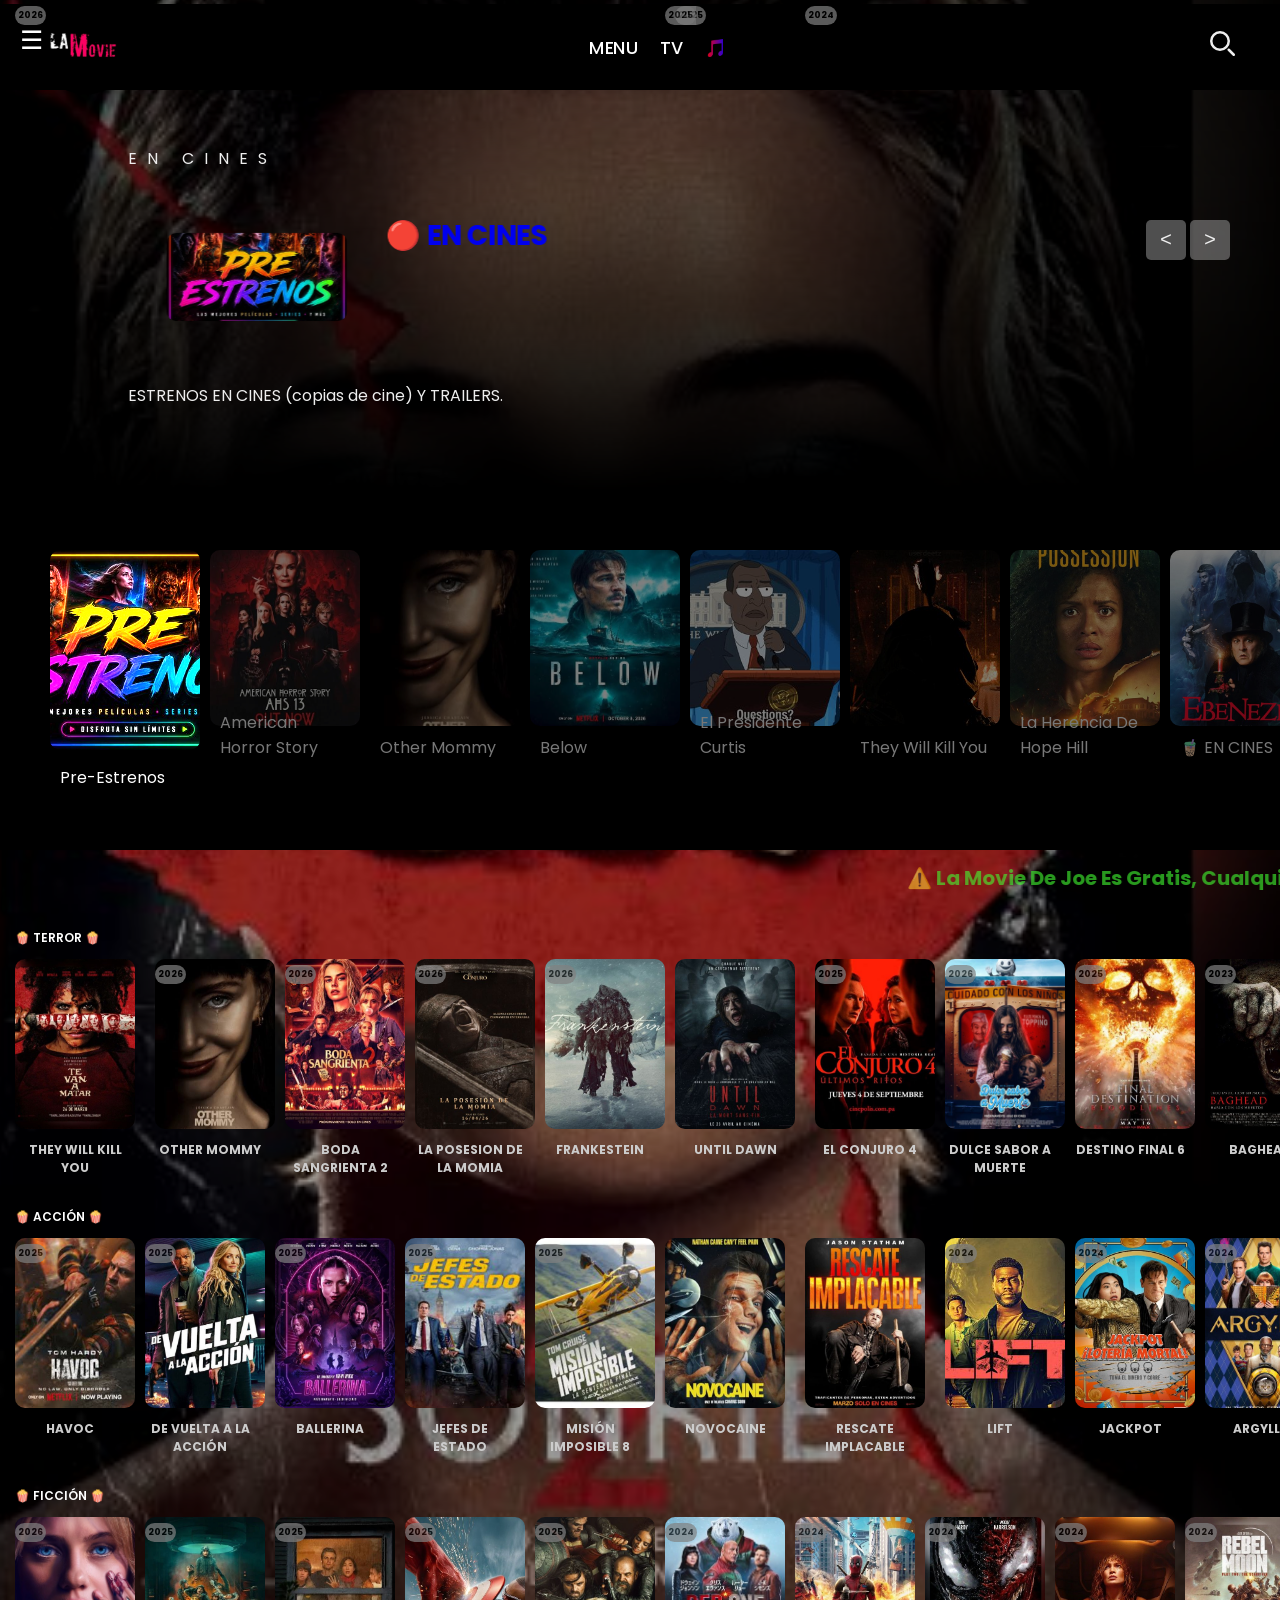
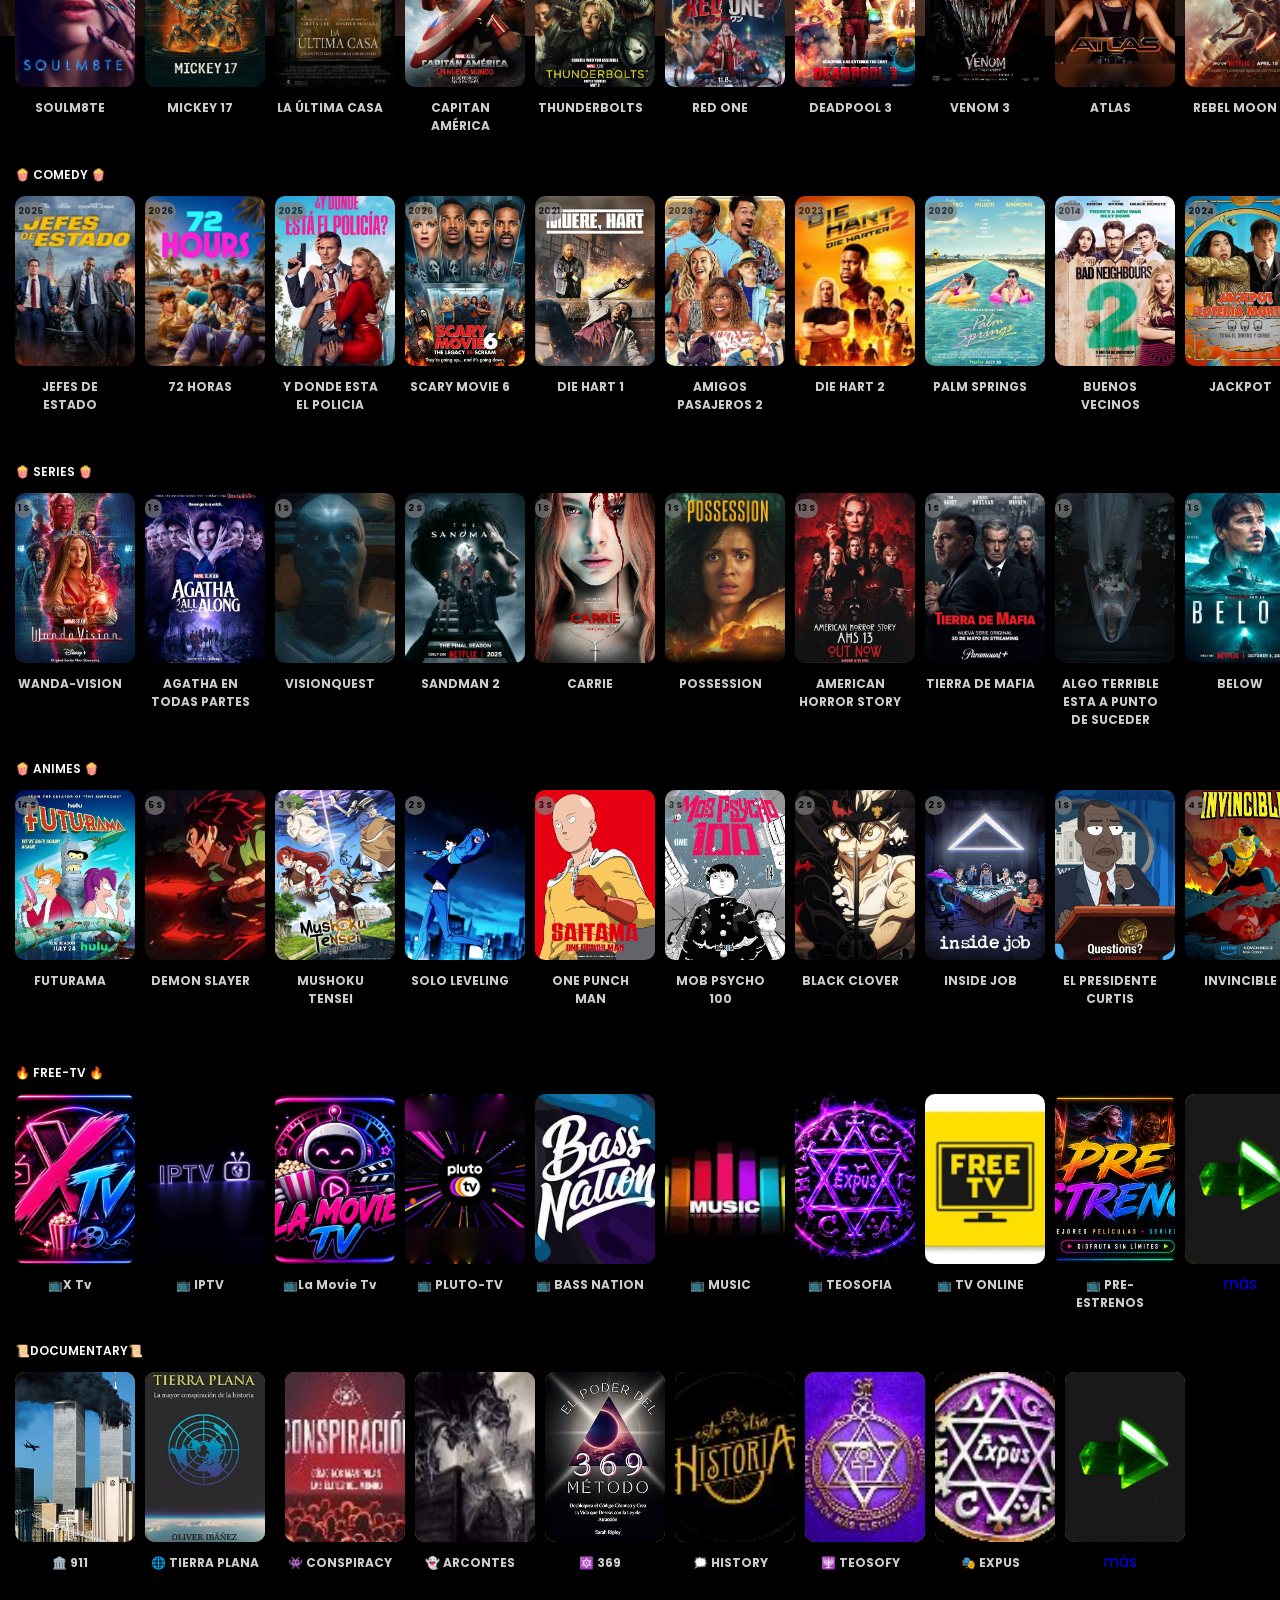
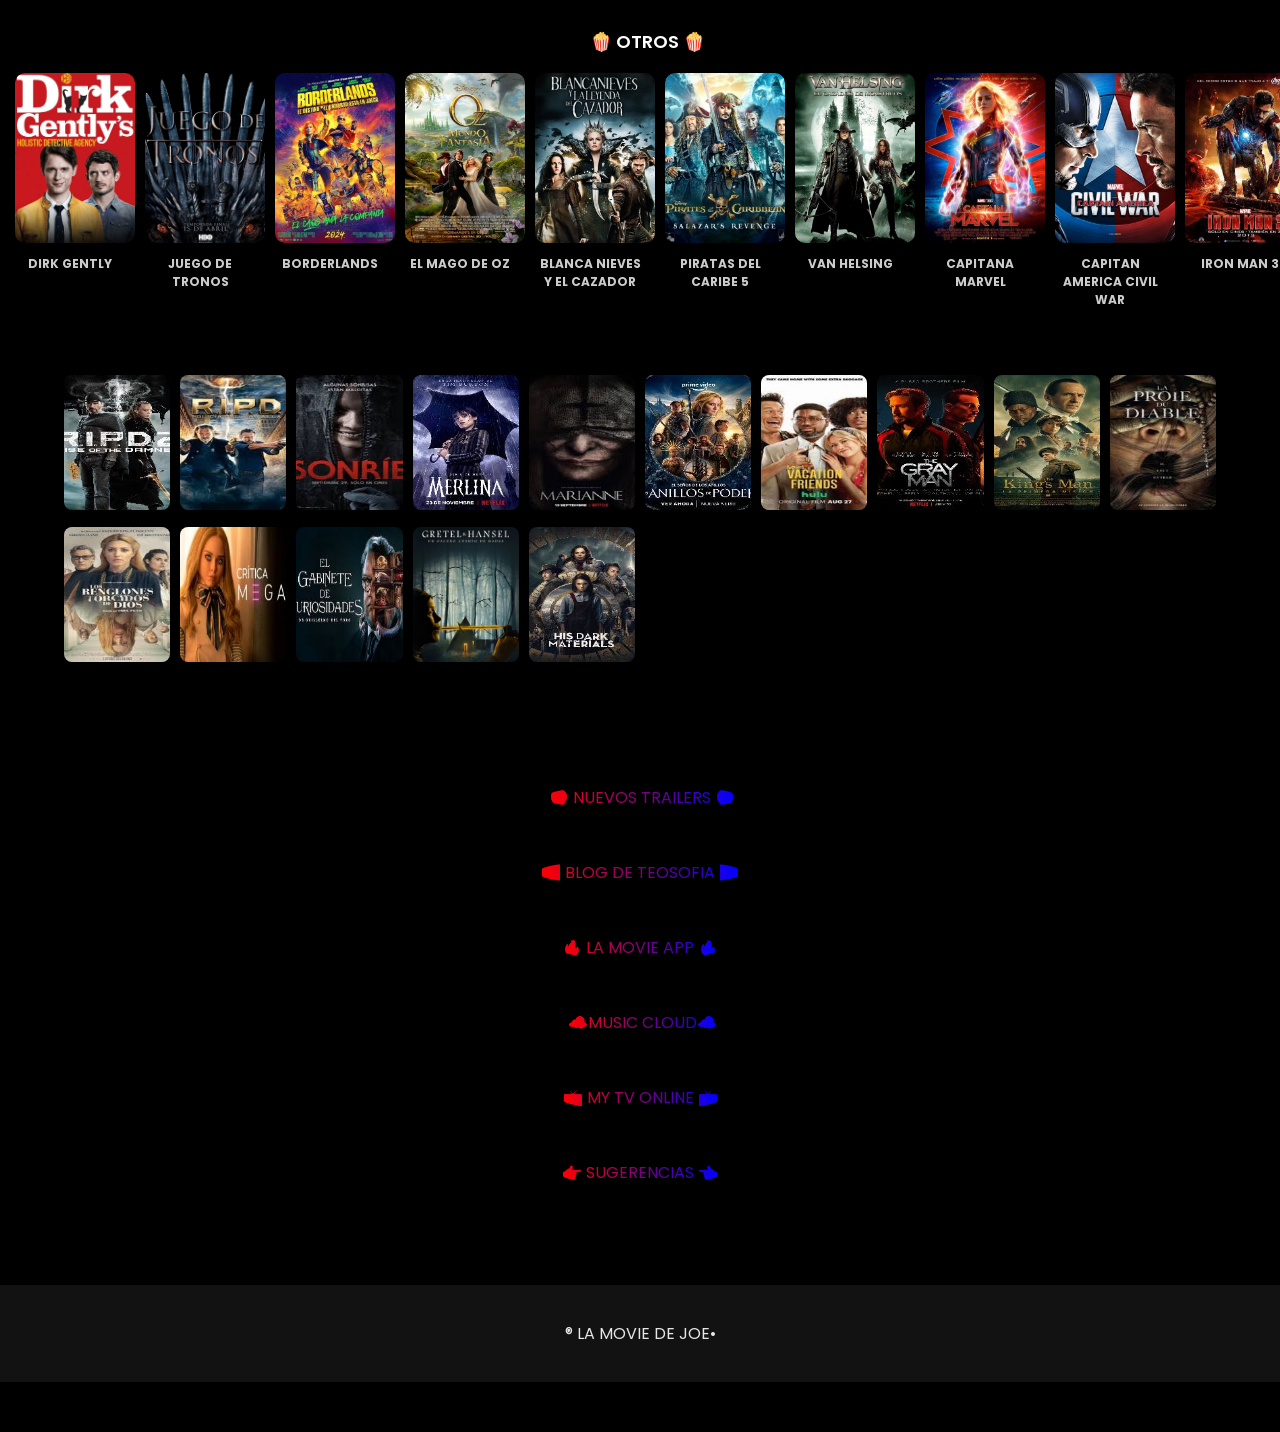
==== commit 9c75b4bb: "Add files via upload" ====
--- a/index.html
+++ b/index.html
@@ -730,7 +730,7 @@
 	<img src="IMG/imagen_53.jpg" alt="Titulo de la película"/><h4>JEFES DE ESTADO</h4></a>   
 
 <a href="PLAY2.html?titulo=72 HORAS">
-<span class="year">2025</span>
+<span class="year">2026</span>
 	<img class="N" src="IMG/imagen_17.jpg" alt="Título de película"><h4>72 HORAS</h4></a>
 
 <a href="https://latino.solo-latino.com/es/detail/movie/8pA6TQGFdomCRoUrz2mwf-The-Naked-Gun">
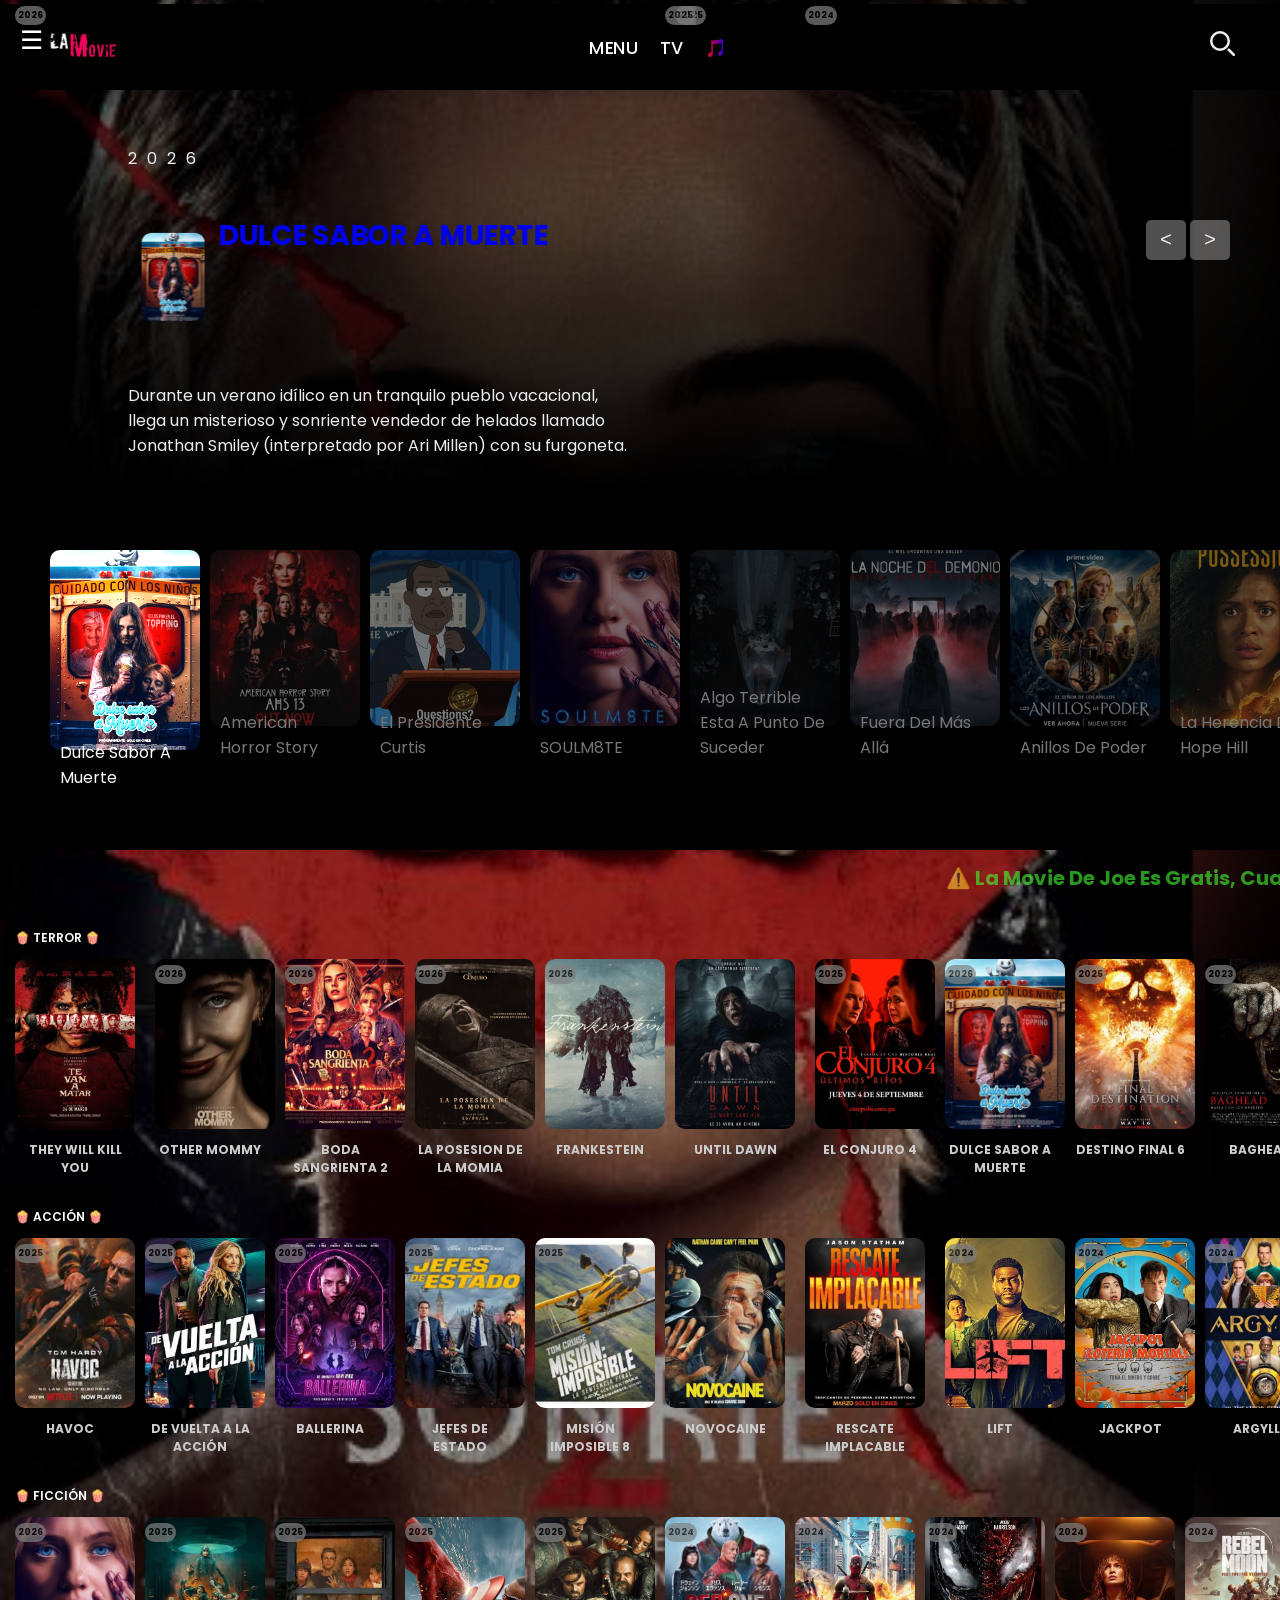
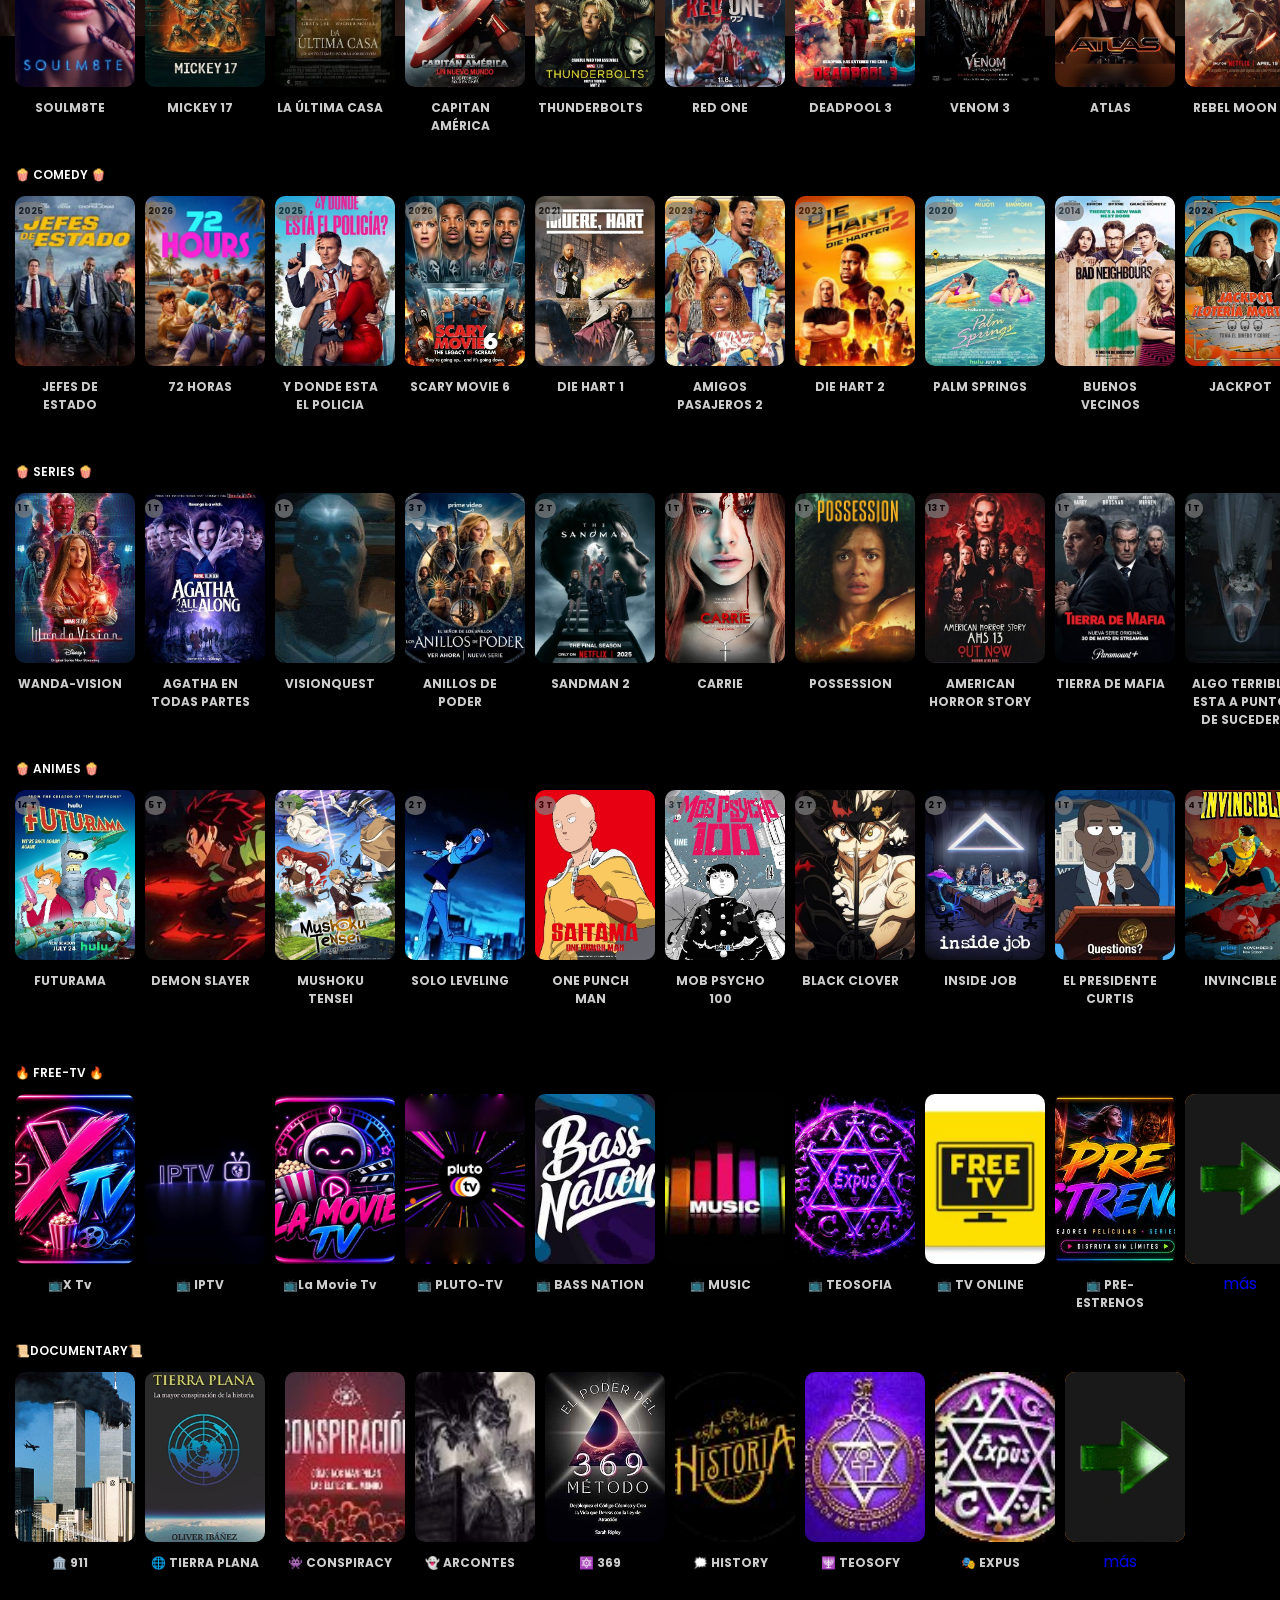
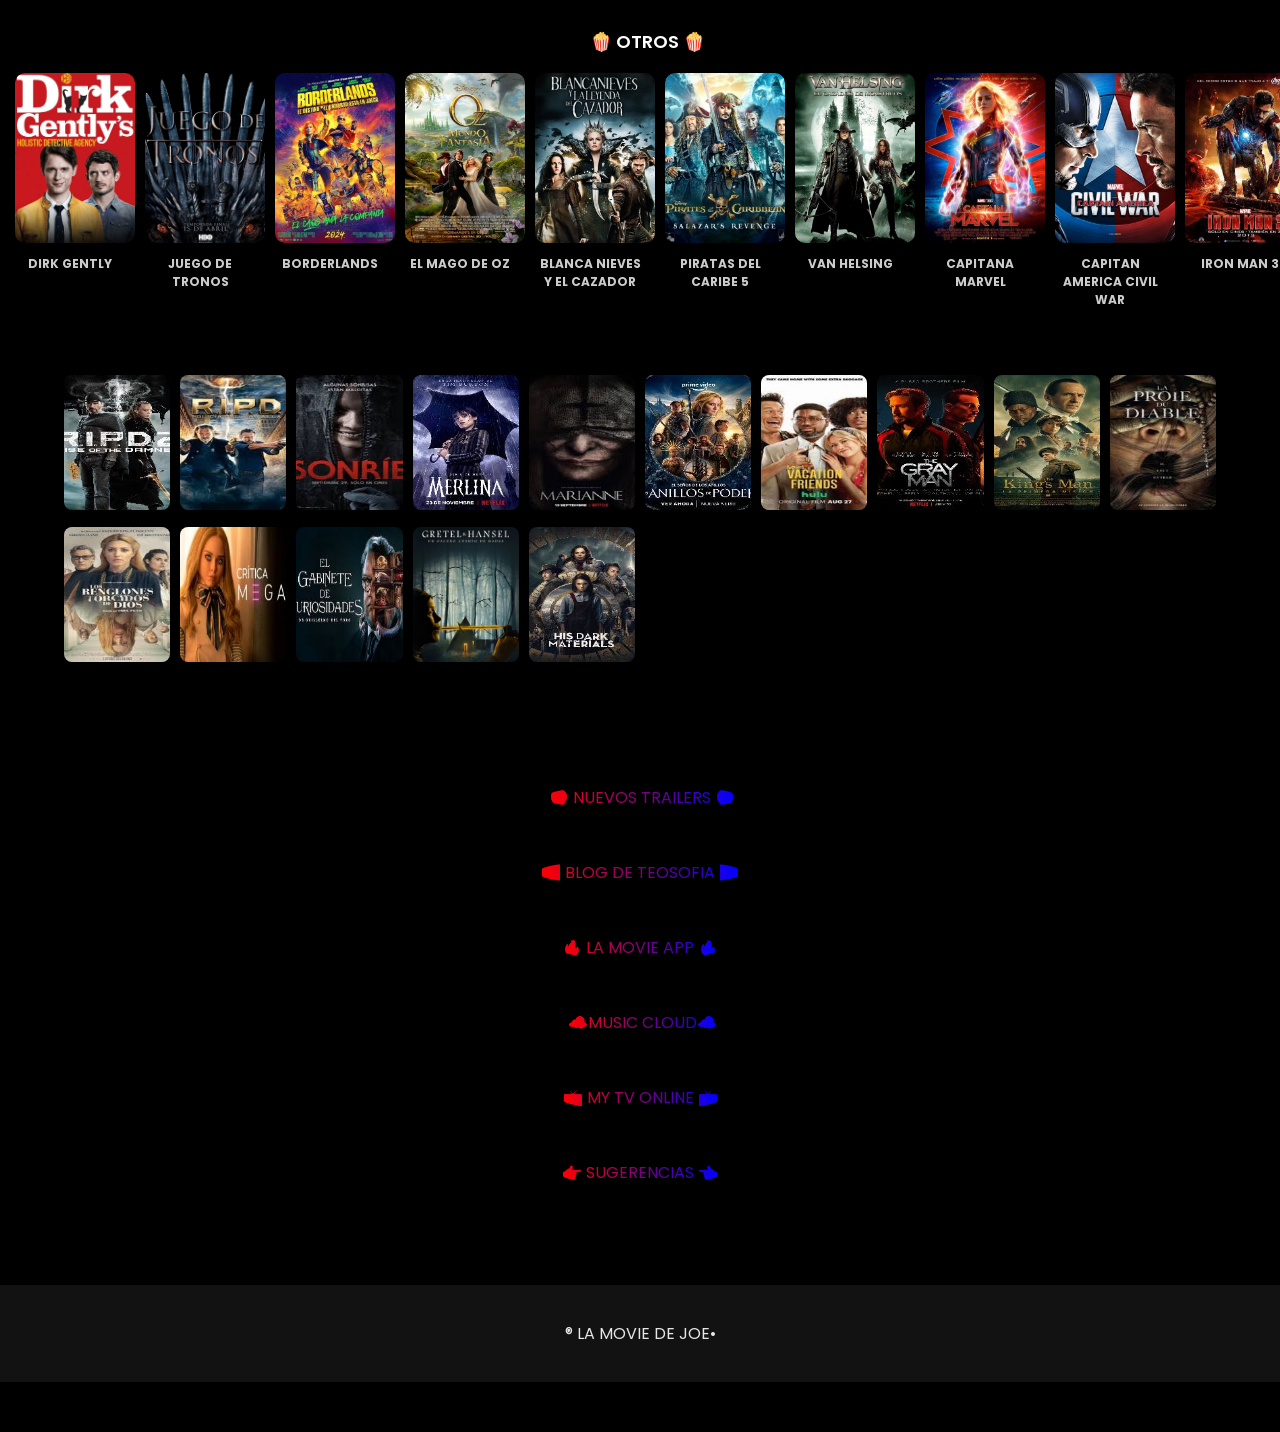
==== commit 5e2314f9: "Add files via upload" ====
--- a/index.html
+++ b/index.html
@@ -814,122 +814,122 @@
 	   			<div class="Container" onscroll="galleryImg()"> 
 
 	 <a href="https://latino.solo-latino.com/es/detail/drama/uBpjawT2lpTDIoarROlKm-WandaVision[Audio-Latino]/1">
-	<span class="year">1 S</span>
+	<span class="year">1 T</span>
 	<img class="M" src="IMG/imagen_95.jpg" alt="Título de serie"><h4>WANDA-VISION</h4></a>
 				
 				<a href="https://latino.solo-latino.com/es/detail/drama/Z7uSL6maWx7abC0eiw8LD-Agatha-All-Along[Audio-Latino]/1">
-	<span class="year">1 S</span>
+	<span class="year">1 T</span>
 	<img class="M" src="IMG/imagen_96.jpg" alt="Título de serie"><h4>AGATHA EN TODAS PARTES</h4></a>
 
    <a href="https://latino.solo-latino.com/es/detail/drama/pxj9uS7n5faOTxTYMsebq-VisionQuest/1">
- <span class="year">1 S</span>
+ <span class="year">1 T</span>
 	<img class="M" src="IMG/imagen_97.jpg" alt="Título de serie"><h4>VISIONQUEST</h4></a>
 
+				<a href="https://latino.solo-latino.com/es/detail/drama/OQI1PJgZLOi0ZZ53NTLa7-The-Lord-of-the-Rings-The-Rings-of-Power-Season-1[/1">
+	<span class="year">3 T</span>
+	<img class="M" src="IMG/imagen_25.jpg" alt="Título de serie"><h4>ANILLOS DE PODER</h4></a>						
+			
 				<a href="https://latino.solo-latino.com/es/detail/drama/gr4KEGles5APNRZUB5y1T-Sandman-Season-2/1">
-	<span class="year">2 S</span>
+	<span class="year">2 T</span>
 	<img class="M" src="IMG/imagen_98.jpg" alt="Título de serie"><h4>SANDMAN 2</h4></a>
 
 <a href="https://latino.solo-latino.com/es/detail/drama/2cTdE1mz208uHDe9dzjRK-Carrie/1">
-<span class="year">1 S</span>
+<span class="year">1 T</span>
 	<img class="M" src="IMG/imagen_9.jpg" alt="Título de serie"><h4>CARRIE</h4></a>
 
   <a href="https://latino.solo-latino.com/es/detail/drama/keRsCHOPm5q82oyPXqOEL-Possession/1">
-  <span class="year">1 S</span>
+  <span class="year">1 T</span>
 	<img class="M" src="IMG/imagen_7.jpg"	/><h4>POSSESSION</h4></a>
   
 
 <a href="https://latino.solo-latino.com/es/detail/drama/AxKH9u7UU4gWG6TxloNRE-American-Horror-Story-Murder-House">
-<span class="year">13 S</span>
+<span class="year">13 T</span>
 	<img class="M" src="IMG/imagen_8.jpg" alt="Título de serie"><h4>AMERICAN HORROR STORY</h4></a>
 
  <a href="https://latino.solo-latino.com/es/detail/drama/TnGPAAqrTEHHepUKWTq8B-MobLand">
- <span class="year">1 S</span>
+ <span class="year">1 T</span>
 	<img class="M" src="IMG/imagen_99.jpg" alt="Título de serie"><h4>TIERRA DE MAFIA</h4></a>
  
  <a href="https://latino.solo-latino.com/es/detail/drama/cBb8QFEOuq8D9RjT861fQ-Something-Very-Bad-Is-Going-to-Happen/1">
- <span class="year">1 S</span>
+ <span class="year">1 T</span>
 	<img class="M" src="IMG/imagen_12.jpg" alt="Título de serie"><h4>ALGO TERRIBLE ESTA A PUNTO DE SUCEDER</h4></a>
 
 <a href="https://latino.solo-latino.com/es/detail/drama/YjnyefPqCHRzXnIakAY2N-Below">
-<span class="year">1 S</span>
+<span class="year">1 T</span>
 	<img class="M" src="IMG/imagen_15.jpg" alt="Título de serie"><h4>BELOW</h4></a>
 
 <a href="https://latino.solo-latino.com/es/detail/drama/FVqzMPmIYwWY73zxsWbr8-Wednesday-Season-2/1">
-<span class="year">2 S</span>
+<span class="year">2 T</span>
 	<img class="M" src="IMG/imagen_100.jpg" alt="Título de serie"><h4>MERLINA ADDAMS 2</h4></a>
 				
 				<a href="https://latino.solo-latino.com/es/detail/drama/JTDICXsA2Eb7SZkKflqoN-The-Boys-Season-1/1">
-	<span class="year">5 S</span>
+	<span class="year">5 T</span>
 	<img class="M" src="IMG/imagen_101.jpg" alt="Título de serie"><h4>THE BOYS</h4></a>
 				
 				<a href="https://latino.solo-latino.com/es/detail/drama/8z3uemUikxOOgvYqvp6Da-The-Wheel-of-Time-Season-1">
-	<span class="year">3 S</span>
+	<span class="year">3 T</span>
 	<img class="M" src="IMG/imagen_102.jpg"/><h4>LA RUEDA DEL TIEMPO</h4></a>
 				
 				<a href="https://latino.solo-latino.com/es/detail/drama/v3HBgSbGMGBfDZO6EzXza-From-Season-1/1">
-	<span class="year">4 S</span>
+	<span class="year">4 T</span>
 	<img class="M" src="IMG/imagen_103.jpg"	 alt="Título de serie"/><h4>FROM</h4></a>
 				
 			<a href="https://latino.solo-latino.com/es/detail/drama/SDm5mw1mVh0HogkQJijvf-Avatar-The-Last-Airbender[Audio-Latino]/1"	>
-	<span class="year">2 S</span>
+	<span class="year">2 T</span>
 	<img class="M" src="IMG/imagen_104.jpg" alt="Título de serie"/><h4>AVATAR 2024</h4></a>
 				
 				<a href="https://latino.solo-latino.com/es/detail/drama/JICbdT00YNUyvwuKqt8K2-1899/1">
-		<span class="year">1 S</span>
+		<span class="year">1 T</span>
 	<img class="M" src="IMG/imagen_105.jpg" alt="Título de serie"><h4>1899</h4></a>
 				
 			 <a href="https://latino.solo-latino.com/es/detail/drama/MTmsPViaqQHDm0qCskvmr-Doom-Patrol-Season-1[Audio-Latino]/1">
-	<span class="year">4 S</span>
+	<span class="year">4 T</span>
 	<img class="M" src="IMG/imagen_106.jpg" alt="Título de serie"><h4>DOOM PATROL</h4></a>
 			 
 				<a href="https://latino.solo-latino.com/es/detail/drama/AUk2ZT5yzt1LVRajd5jCd-Stranger-Things-Season-1">
-	<span class="year">5 S</span>
+	<span class="year">5 T</span>
 	<img class="M" src="IMG/imagen_107.jpg" alt="Título de serie"><h4>STRANGER THINGS</h4></a>
 				
 				<a href="https://latino.solo-latino.com/es/detail/drama/i0Pa4XTY6s5X0PA6olnP9-The-Umbrella-Academy-Season-1/1">
-	<span class="year">4 S</span>
+	<span class="year">4 T</span>
 	<img class="M" src="IMG/imagen_108.jpg" alt="Título de serie"><h4>THE UMBRELLA ACADEMY</h4></a>
 				
 <a href="https://latino.solo-latino.com/es/detail/drama/scf6t5fVqIrvj1BsdqcEn-Westworld-Season-1[Audio-Latino]">
-<span class="year">4 S</span>
+<span class="year">4 T</span>
 	<img class="M" src="IMG/imagen_109.jpg" alt="Título de serie"><h4>WESTWORLD</h4></a>		
 
 <a href="https://latino.solo-latino.com/es/detail/drama/XW0bzQaPQE0CQLJCu5fSq-Devil-in-Ohio[Audio-Latino]/1">
-<span class="year">1 S</span>
+<span class="year">1 T</span>
 	<img class="M" src="IMG/imagen_110.jpg" alt="Título de serie"><h4>EL DIABLO EN OHIO</h4></a>			
 								
 <a href="https://latino.solo-latino.com/es/detail/drama/79n4BcdNCorpQEbNHcKwN-Squid-Game-Season-1">
-<span class="year">3 S</span>
+<span class="year">3 T</span>
 	<img class="M" src="IMG/imagen_111.jpg" alt="Título de serie"><h4>EL JUEGO DEL CALAMAR</h4></a>
 
 <a href="https://latino.solo-latino.com/es/detail/drama/5xgZQlQbyjxZ2ggDIlkUb-Salem-Season-1">
-<span class="year">3 S</span>
+<span class="year">3 T</span>
 	<img class="M" src="IMG/imagen_112.jpg" alt="Título de serie"><h4>SALEM</h4></a>
 
 	<a href="https://latino.solo-latino.com/es/detail/drama/OLNIlsKNebYGWiIpKneXz-Penny-Dreadful-Season-1">
-	<span class="year">3 S</span>
+	<span class="year">3 T</span>
 	<img class="M" src="IMG/imagen_113.jpg" alt="Título de serie"><h4>PENNY DREADFUL</h4></a>
 	
 		
 <a href="https://latino.solo-latino.com/es/detail/drama/2UuTijrQv4N1eAetg3HSB-Berlin-and-the-Lady-with-an-Ermine-Season-2">
-<span class="year">1 S</span>
+<span class="year">1 T</span>
 	<img class="M" src="IMG/imagen_114.jpg" alt="Título de serie"><h4>BERLIN</h4></a>
 	
 	<a href="https://lamovievive.blogspot.com/2024/05/feria.html">
-	<span class="year">1 S</span>
+	<span class="year">1 T</span>
 	<img class="M" src="IMG/imagen_115.jpg" alt="Título de serie"><h4>FERIA</h4></a>
 	
-	<a href="https://latino.solo-latino.com/es/detail/drama/OQI1PJgZLOi0ZZ53NTLa7-The-Lord-of-the-Rings-The-Rings-of-Power-Season-1[/1">
-	<span class="year">3 S</span>
-	<img class="M" src="IMG/imagen_25.jpg" alt="Título de serie"><h4>ANILLOS DE PODER</h4></a>						
-			
-				<a href="https://latino.solo-latino.com/es/detail/drama/eZk3ptHxpvK4IAlHB1aIM-3-Body-Problem[Audio-Latino]/1">
-	<span class="year">1 S</span>
+	<a href="https://latino.solo-latino.com/es/detail/drama/eZk3ptHxpvK4IAlHB1aIM-3-Body-Problem[Audio-Latino]/1">
+	<span class="year">1 T</span>
 	<img class="M" src="IMG/imagen_116.jpg" alt="Título de película"><h4>EL PROBLEMA DE LOS 3 CUERPOS</h4></a>
 				
 					
 	<a href="https://latino.solo-latino.com/es/detail/drama/KsvViY0vkVWwvMkxxQ3Zh-Black-Mirror-Season-1/1">
-	<span class="year">7 S</span>
+	<span class="year">7 T</span>
 	<img class="M" src="IMG/imagen_117.jpg" alt="Título de película"><h4>BLACK MIRROR</h4></a>					
 	
 	<a  class="Not" href="https://lamovie.github.io/Buscador/DATA.html?series"><img class="M" src="IMG/mas.gif"/>más</a>
@@ -940,84 +940,84 @@
 				<div class="Container" onscroll="galleryImg()">
 
 	  <a href="https://latino.solo-latino.com/es/detail/drama/tHa42lElZ3P8PDRyZbtEo-Futurama-Season-1/1">
-	  <span class="year">14 S</span>
+	  <span class="year">14 T</span>
 	<img class="A" src="IMG/imagen_118.jpg" alt="Título de película"><h4>FUTURAMA</h4></a>
 	  
   <a href="https://latino.solo-latino.com/es/detail/drama/fLlJJ08QFlnGTLNPD9uFs-Demon-Slayer-Kimetsu-no-Yaiba/1">
-  <span class="year">5 S</span>
+  <span class="year">5 T</span>
 	<img class="A" src="IMG/imagen_119.jpg" alt="Título de película"><h4>DEMON SLAYER</h4></a>
 	  
    <a href="https://latino.solo-latino.com/es/detail/drama/7YRzI2w0TytQs2HJ5kwc8-Mushoku-Tensei-Jobless-Reincarnation-Season-1-Part/1">
-   <span class="year">3 S</span>
+   <span class="year">3 T</span>
 	<img class="A" src="IMG/imagen_23.jpg" alt="Título de serie"><h4>MUSHOKU TENSEI</h4></a>				
 
    <a href="https://latino.solo-latino.com/es/detail/drama/7JUAhDRqVPu4tHaTeglTV-Solo-Leveling">
-   <span class="year">2 S</span>
+   <span class="year">2 T</span>
 	<img class="A" src="IMG/imagen_120.jpg" alt="Título de película"><h4>SOLO LEVELING</h4></a>
 	  
 	<a href="https://latino.solo-latino.com/es/detail/drama/kVCXgas7G8OebT6IBEQWq-One-Punch-Man/1">
-	<span class="year">3 S</span>
+	<span class="year">3 T</span>
 	<img class="A" src="IMG/imagen_121.jpg" alt="Título de película"><h4>ONE PUNCH MAN</h4></a>
 	
 	
   <a href="https://latino.solo-latino.com/es/detail/drama/TlcVQ6kE2Dody7UIglvfZ-Mob-Psycho-100">
-  <span class="year">3 S</span>
+  <span class="year">3 T</span>
 	<img class="A" src="IMG/imagen_122.jpg" alt="Título de película"><h4>MOB PSYCHO 100</h4></a>	
   
   <a href="https://latino.solo-latino.com/es/detail/drama/xnf7hFDVa2eGSnvENWky4-Black-Clover-Season-1">
-  <span class="year">2 S</span>
+  <span class="year">2 T</span>
 	<img class="A" src="IMG/imagen_193.jpg" alt="Título de película"><h4>BLACK CLOVER</h4></a>	
 
 				<a href="https://latino.solo-latino.com/es/detail/drama/AnsdlTrBOeCxjNVGEVtHa-Inside-Job-Season-1">
-				<span class="year">2 S</span>
+				<span class="year">2 T</span>
 	<img class="A" src="IMG/imagen_123.jpg" alt="Título de película"><h4>INSIDE JOB</h4></a>			
 
 <a href="https://latino.solo-latino.com/es/detail/drama/aTJ82o0KT7WSbhBD6pAae-President-Curtis/1">
-<span class="year">1 S</span>
+<span class="year">1 T</span>
 	<img class="A" src="IMG/imagen_18.jpg"/><h4>EL PRESIDENTE CURTIS</h4></a>
 				
 				<a href="https://latino.solo-latino.com/es/detail/drama/OFDa9VoaIcTId4fEz1pqr-Invincibleanime-Season-1[Audio-Latino]/1">
-				<span class="year">4 S</span>
+				<span class="year">4 T</span>
 	<img class="A" src="IMG/imagen_124.jpg" alt="Título de serie"><h4>INVINCIBLE</h4></a>
 
 				<a href="https://latino.solo-latino.com/es/detail/drama/iyliADHaYf9BGghfU1Yos-Disenchantment-Season-1/1">
-				<span class="year">5 S</span>
+				<span class="year">5 T</span>
 	<img class="A" src="IMG/imagen_125.jpg" alt="Título de película"><h4>DESENCANTO</h4></a>
 				
 				<a href="https://latino.solo-latino.com/es/detail/drama/ytgtVvCScndO1K2uXTjjS-Mr-Pickles-Season-1/1">
-				<span class="year">4 S</span>
+				<span class="year">4 T</span>
 	<img class="A" src="IMG/imagen_126.jpg" alt="Título de película"><h4>MR PICKLES</h4></a>
 				
 				<a href="https://latino.solo-latino.com/es/detail/drama/tNN9IaUvc8Xqek2jHt2Ek-Brickleberry-Season-1">
-				<span class="year">3 S</span>
+				<span class="year">3 T</span>
 	<img class="A" src="IMG/imagen_127.jpg" alt="Título de película"><h4>BRICKLEBERRY</h4></a>
 				
 				<a href="https://latino.solo-latino.com/es/detail/drama/ojtM7nNOQmH6QG5FeJYiQ-Attack-on-Titan-Season-1">
-				<span class="year">4 S</span>
+				<span class="year">4 T</span>
 	<img class="A" src="IMG/imagen_128.jpg" alt="Título de película"><h4>ATAQUE DE TITANES</h4></a>			
 				
 				<a href="https://latino.solo-latino.com/es/detail/drama/WDRfoZkhVVFzxidavYKqF-The-Boys-Presents-Diabolical[Audio-Latino]">
-				<span class="year">1 S</span>
+				<span class="year">1 T</span>
 	<img class="A" src="IMG/imagen_129.jpg"	/><h4>BOYS DIABOLICAL</h4></a>
 				
 			<a href="https://latino.solo-latino.com/es/detail/drama/ihFw1ODYbl5WdGobz1Ll4-Love-Death--Robots-Season-1/1">
-			<span class="year">4 S</span>
+			<span class="year">4 T</span>
 	<img class="A" src="IMG/imagen_130.jpg" alt="Título de película"><h4>LOVE DEATH AND ROBOT</h4></a>
 			
 			<a href="https://latino.solo-latino.com/es/detail/drama/VQRdS4ao3KyRBKDYFfrRo-Rick-and-Morty-Season-1/1">
-			<span class="year">9 S</span>
+			<span class="year">9 T</span>
 	<img class="A" src="IMG/imagen_131.jpg" alt="Título de película"><h4>RICK & MORTY</h4></a>
 			
 			<a href="https://latino.solo-latino.com/es/detail/drama/sAtCWN1DUhW82AUKvwBXs-Baki/1">
-			<span class="year">2 S</span>
+			<span class="year">2 T</span>
 	<img class="A" src="IMG/imagen_132.jpg" alt="Título de película"><h4>BAKI</h4></a>
 			
 			<a href="https://latino.solo-latino.com/es/detail/drama/JmvmVU4RmBGaR52QyFrPp-South-Park-Season-1/1">
-			<span class="year">29 S</span>
+			<span class="year">29 T</span>
 	<img class="A" src="IMG/imagen_133.jpg"/><h4>SOUTH PARK</h4></a>
 			
 <a href="https://latino.solo-latino.com/es/detail/drama/OiQVrof1HTgQoUPbI4Vic-The-Midnight-Gospel[Audio-Latino]/1"	>
-<span class="year">1 S</span>
+<span class="year">1 T</span>
 	<img class="A" src="IMG/imagen_134.jpg"/><h4>THE MIDNIGHT GOSPEL</h4></a>
 			
 			<a href="https://latino.solo-latino.com/es/detail/movie/NojRFPmgLJbNNszB5Ps1E-Despicable-Me-4">
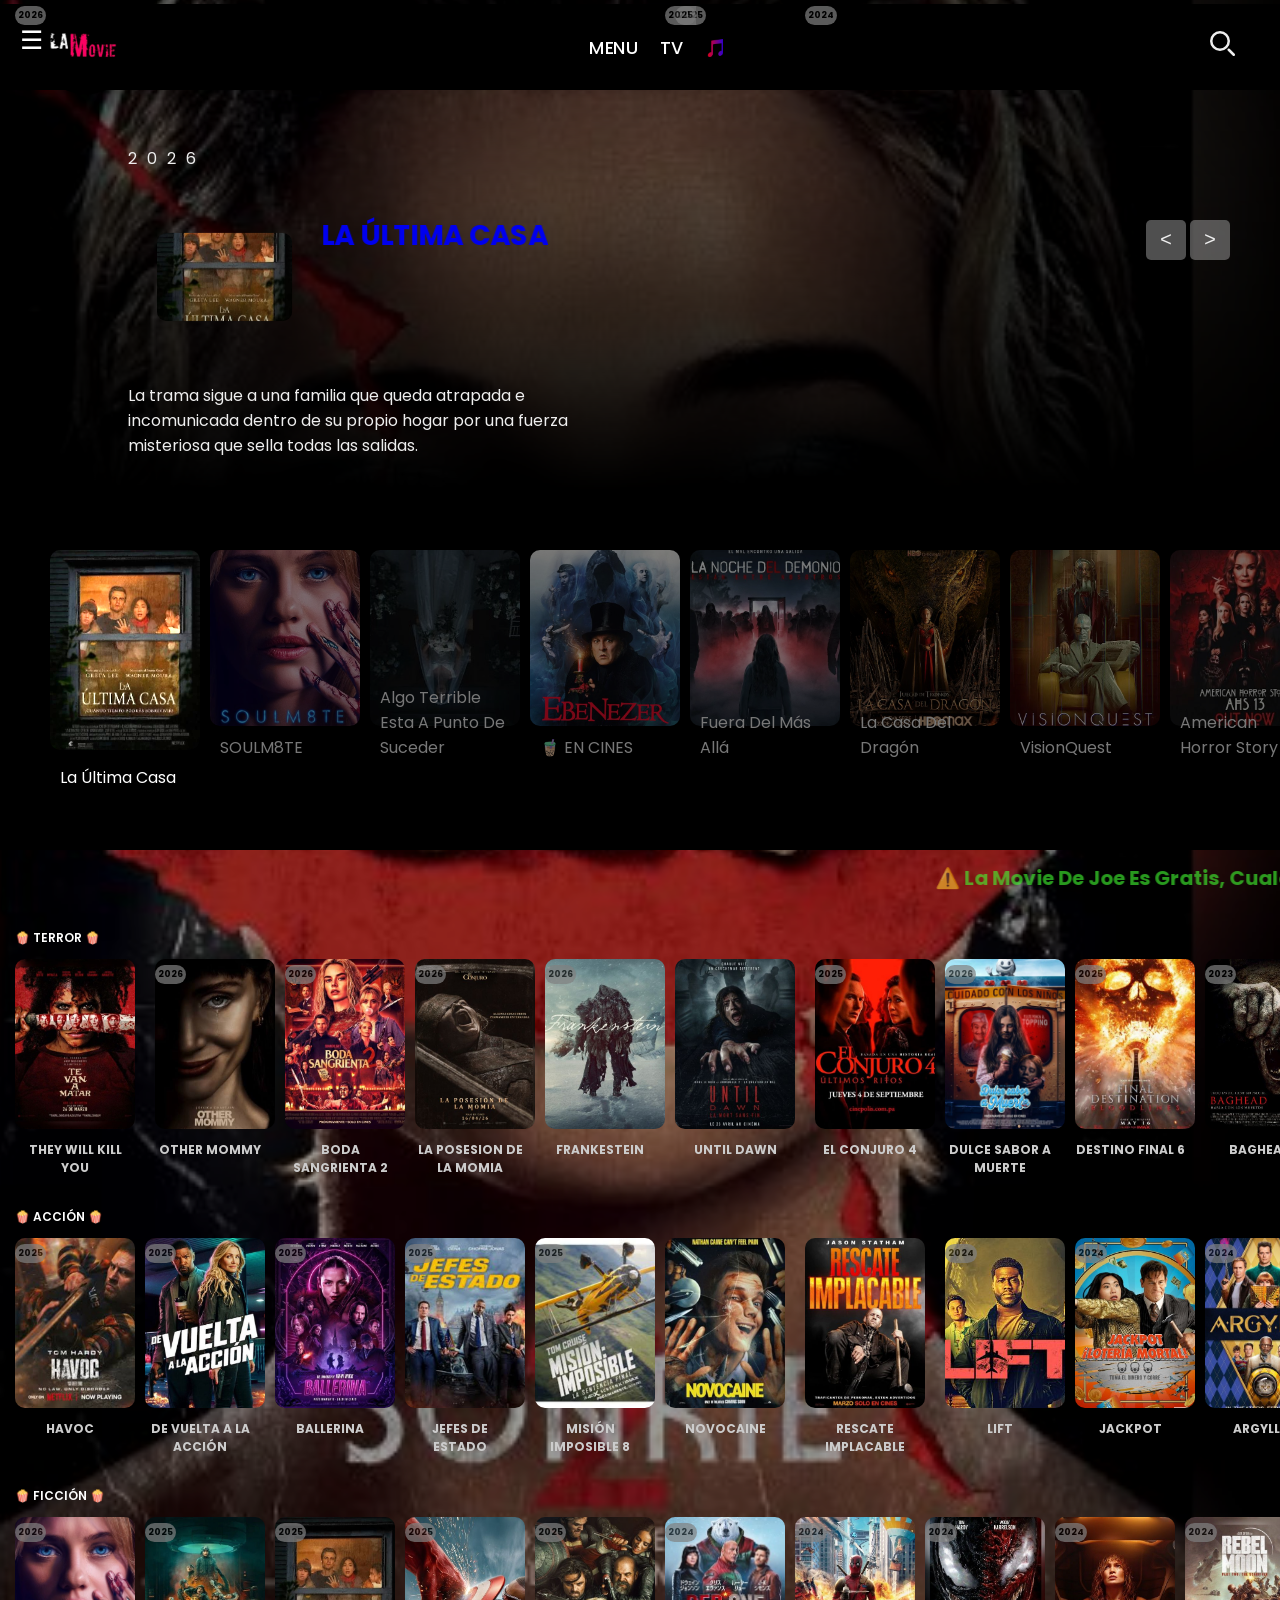
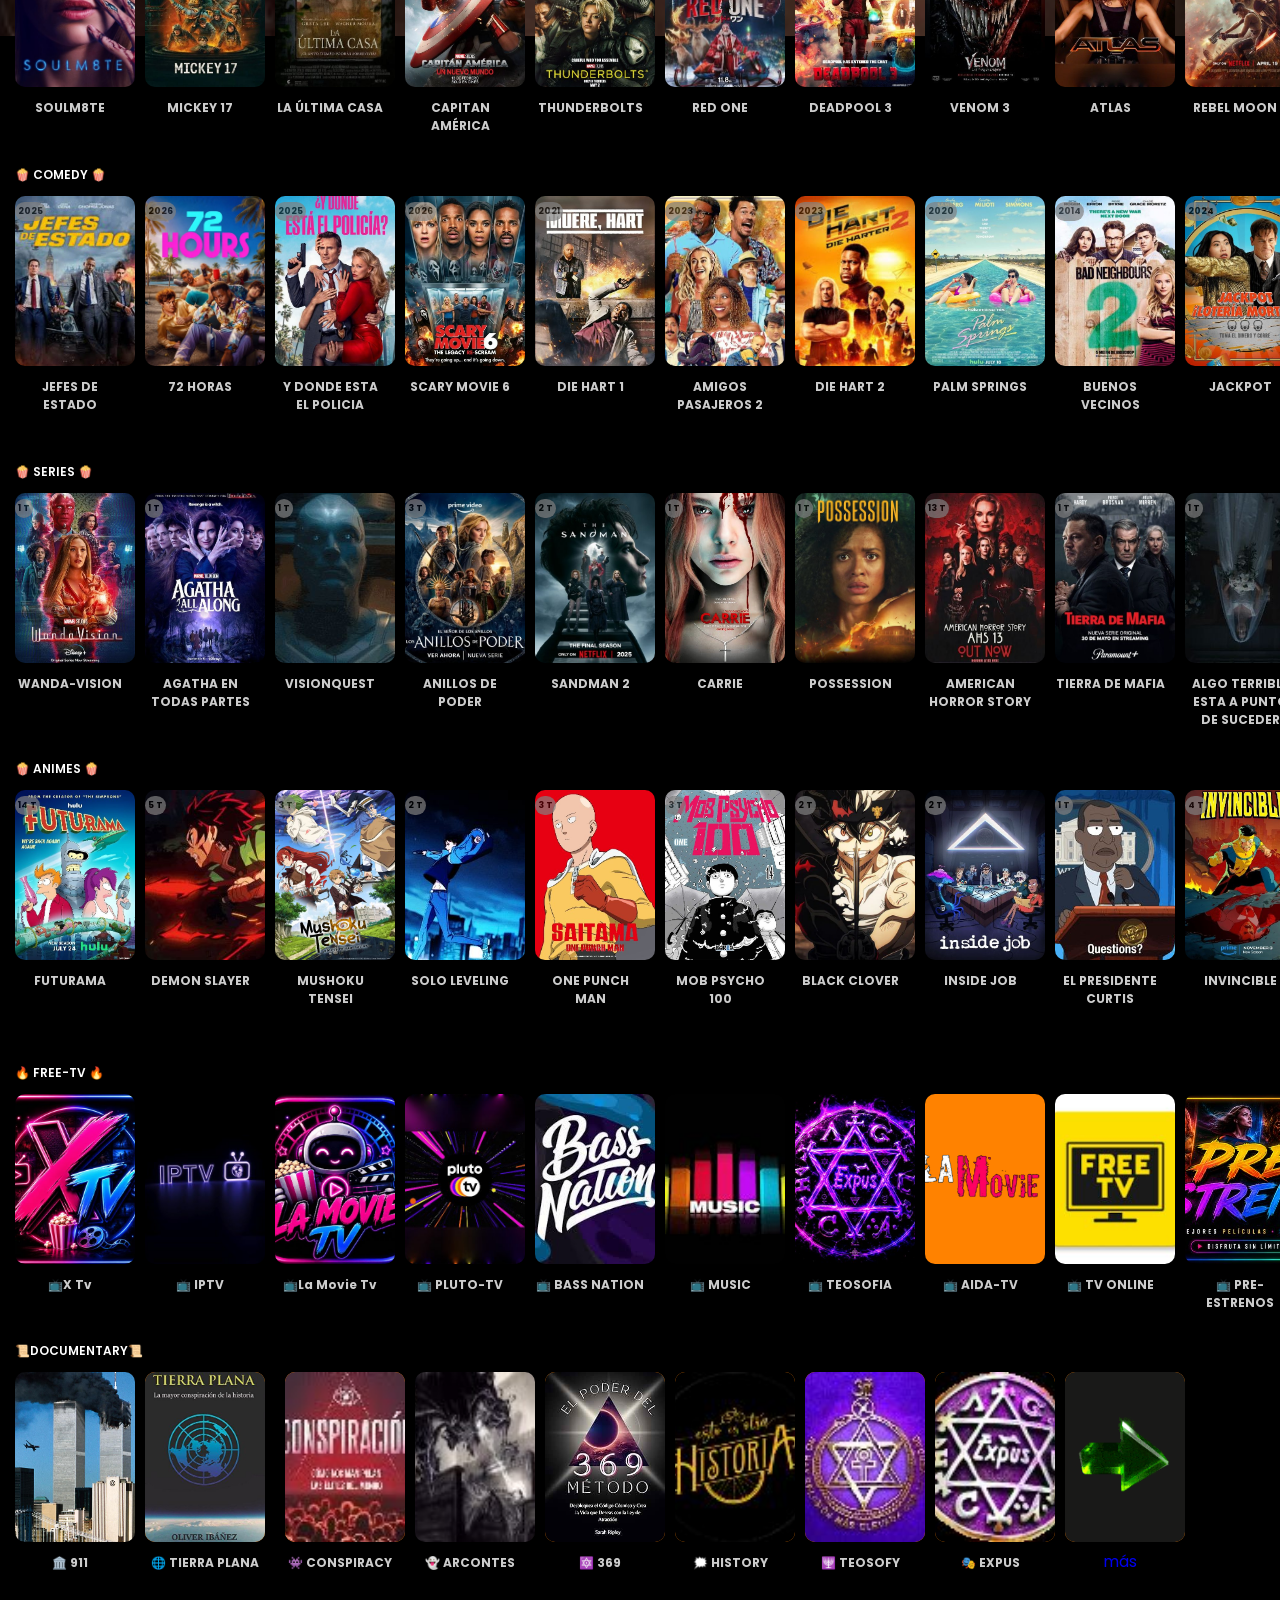
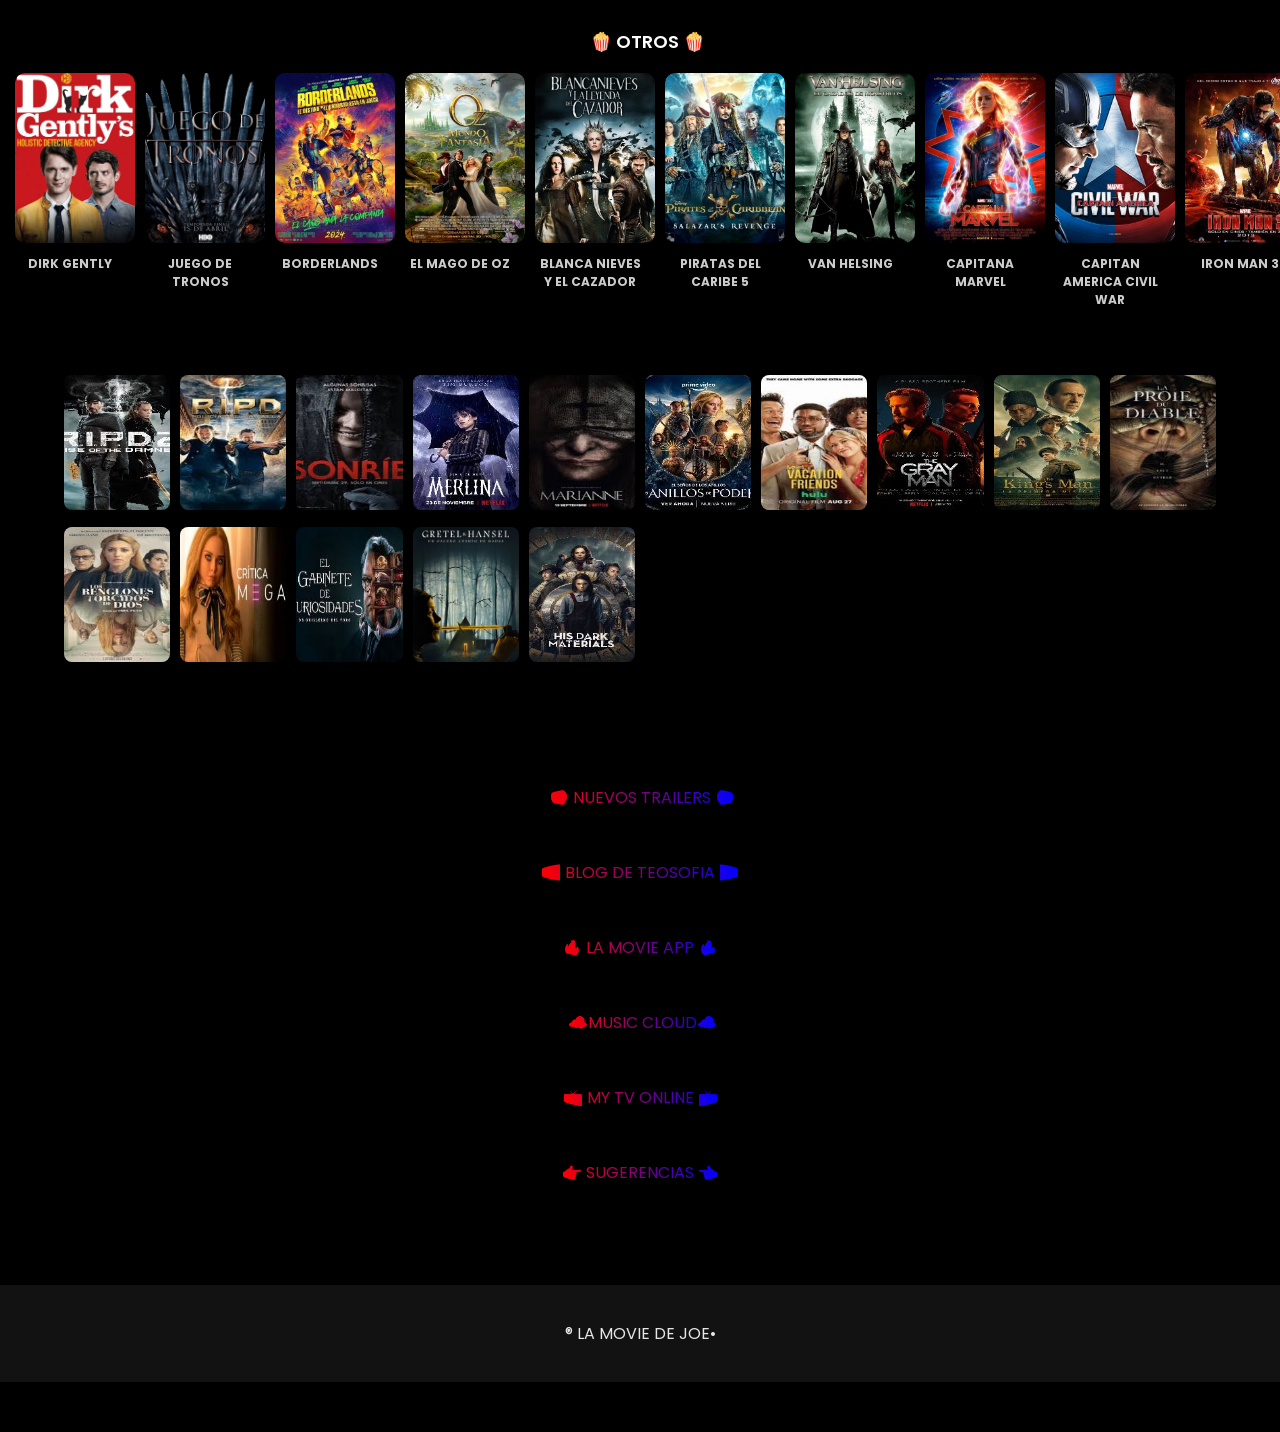
==== commit cbfa8876: "Add files via upload" ====
--- a/index.html
+++ b/index.html
@@ -1037,7 +1037,7 @@
 				
 <a class="Not XTV" href="https://lamovie.github.io/MENU/X-TV.html"><img src="IMG/imagen_137.jpg"/><h4>📺X Tv</h4></a>			
 
-<a class="Not" href="https://lamovie.github.io/IPTV/"><img src="IMG/imagen_138.jpg"/><h4>📺 IPTV</h4></a>			
+<a class="Not" href="https://lamovie.github.io/MENU/IPTV.html"><img src="IMG/imagen_138.jpg"/><h4>📺 IPTV</h4></a>			
 
 <a class="Not" href="https://lamovie.github.io/LaMovie-Tv/"><img src="IMG/imagen_139.jpg"/><h4>📺La Movie Tv</h4></a>	
 
@@ -1048,6 +1048,8 @@
 <a class="Not" href="https://lamovie.github.io/MUSIC-CLOUD/MENU.html"><img src="IMG/imagen_142.jpg"/><h4>📺 MUSIC</h4></a>	
 
 <a class="Not" href="https://lamovie.github.io/TEOSOFY/"><img src="IMG/imagen_143.jpg"/><h4>📺 TEOSOFIA</h4></a>			
+
+<a class="Not" href="https://lamovie.github.io/MENU/AIDA-TV.html"><img src="IMG/imagen_012.jpg"/><h4>📺 AIDA-TV</h4></a>	
 
 <a class="Not" href="https://lamovie.github.io/MENU/PLUTO-TV.html"><img src="IMG/imagen_144.jpg"/><h4>📺 TV ONLINE</h4></a>			
 
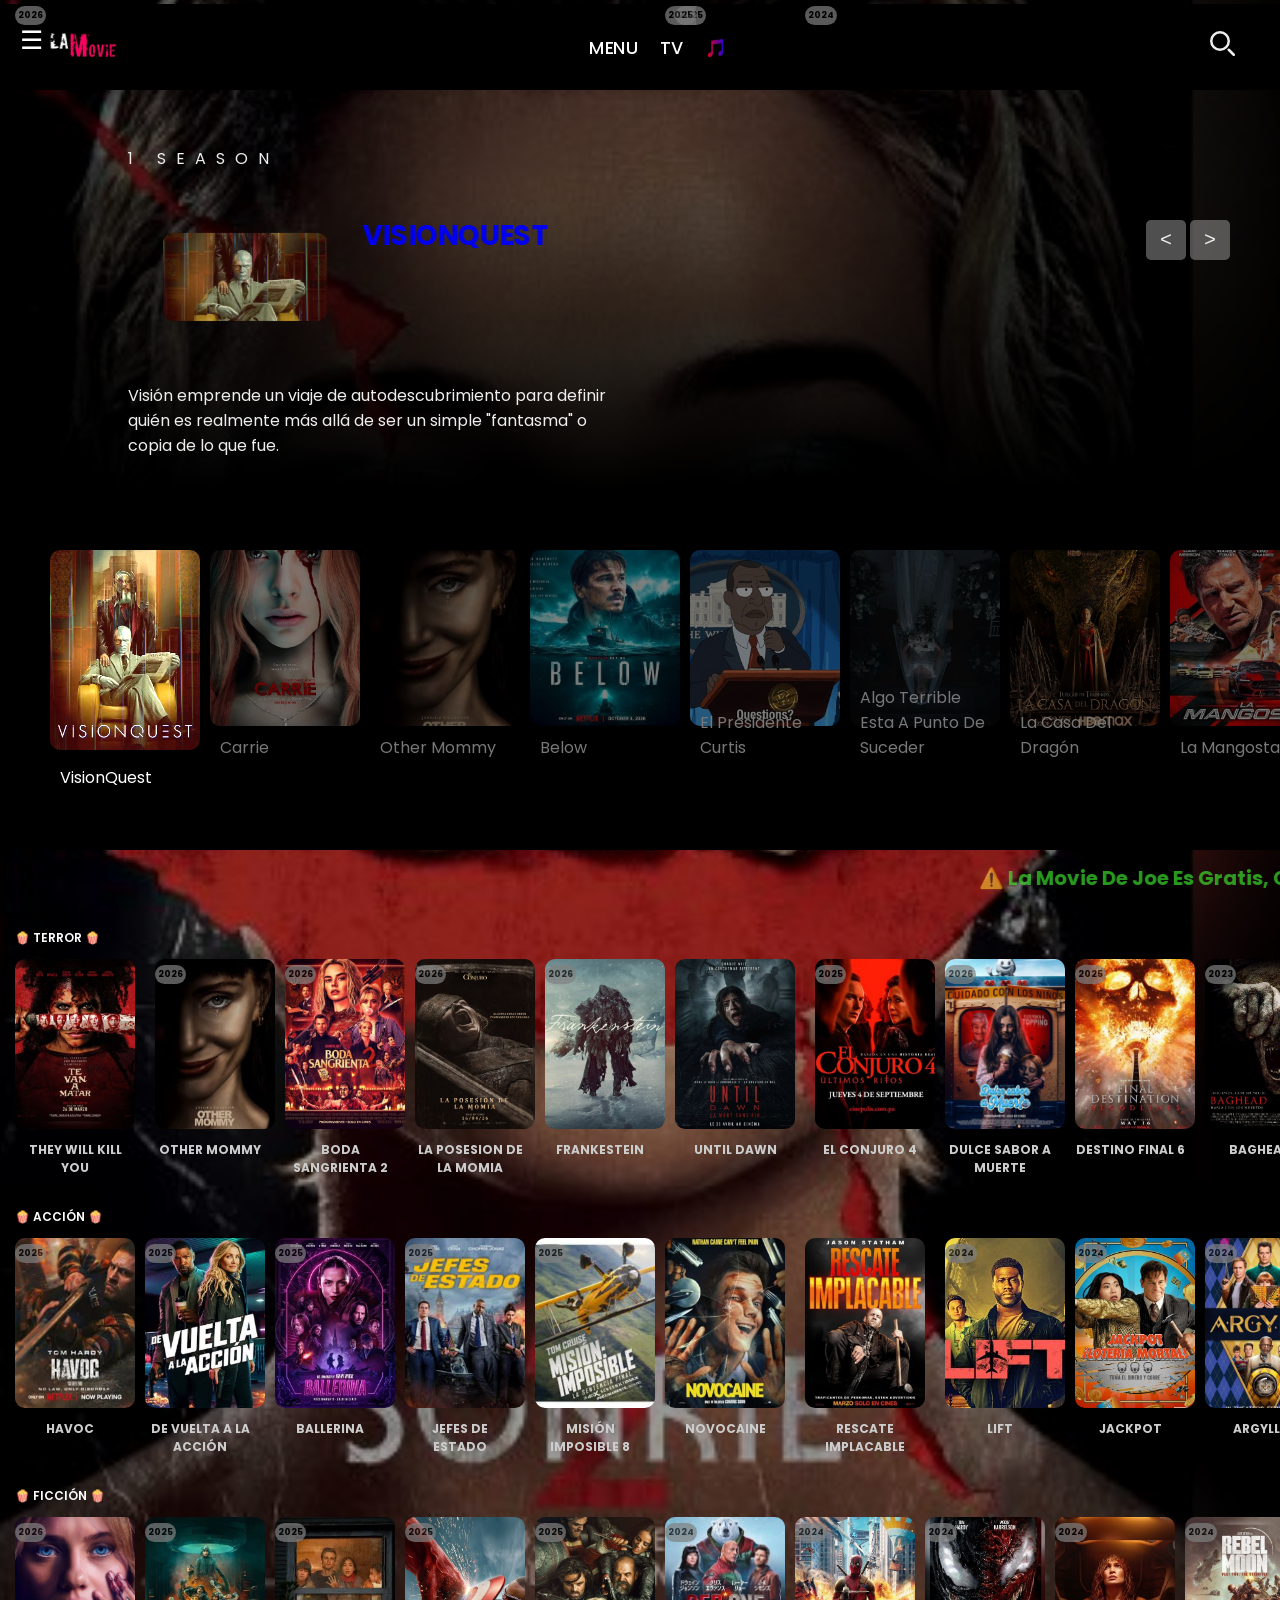
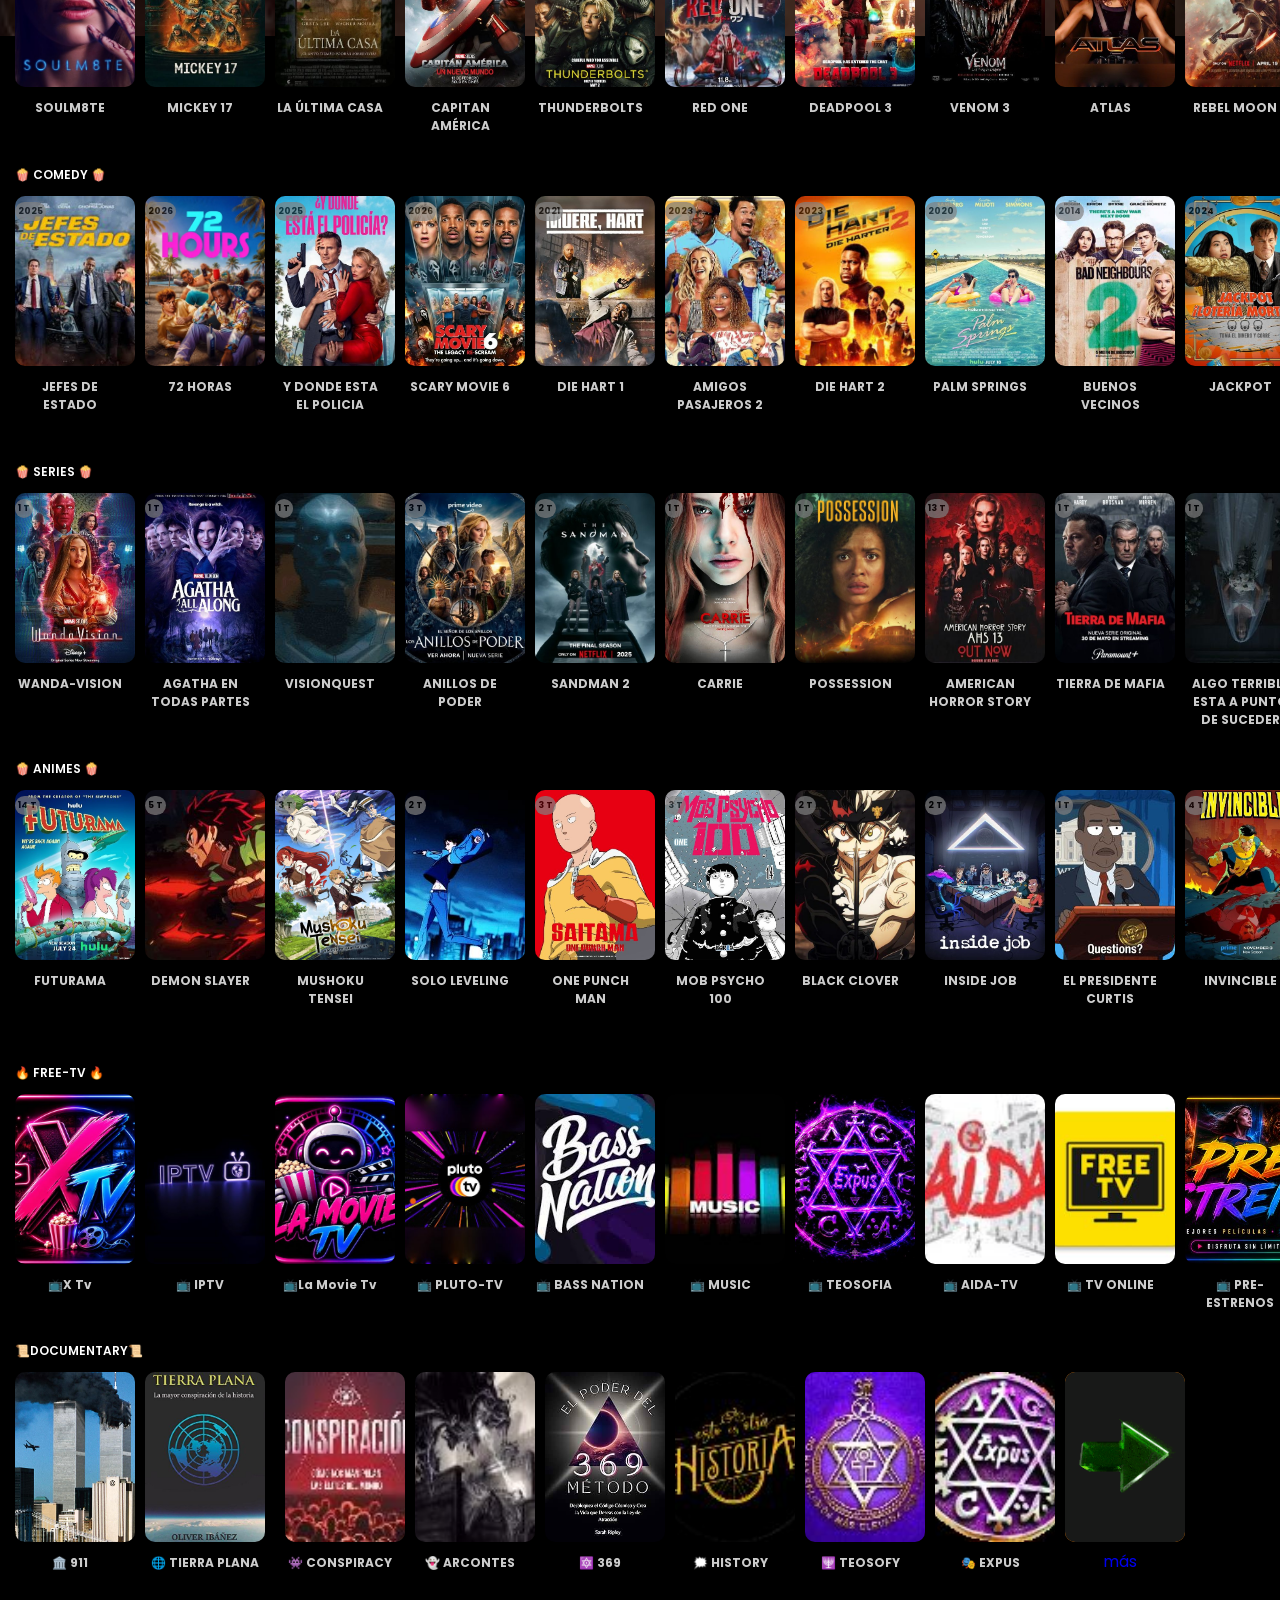
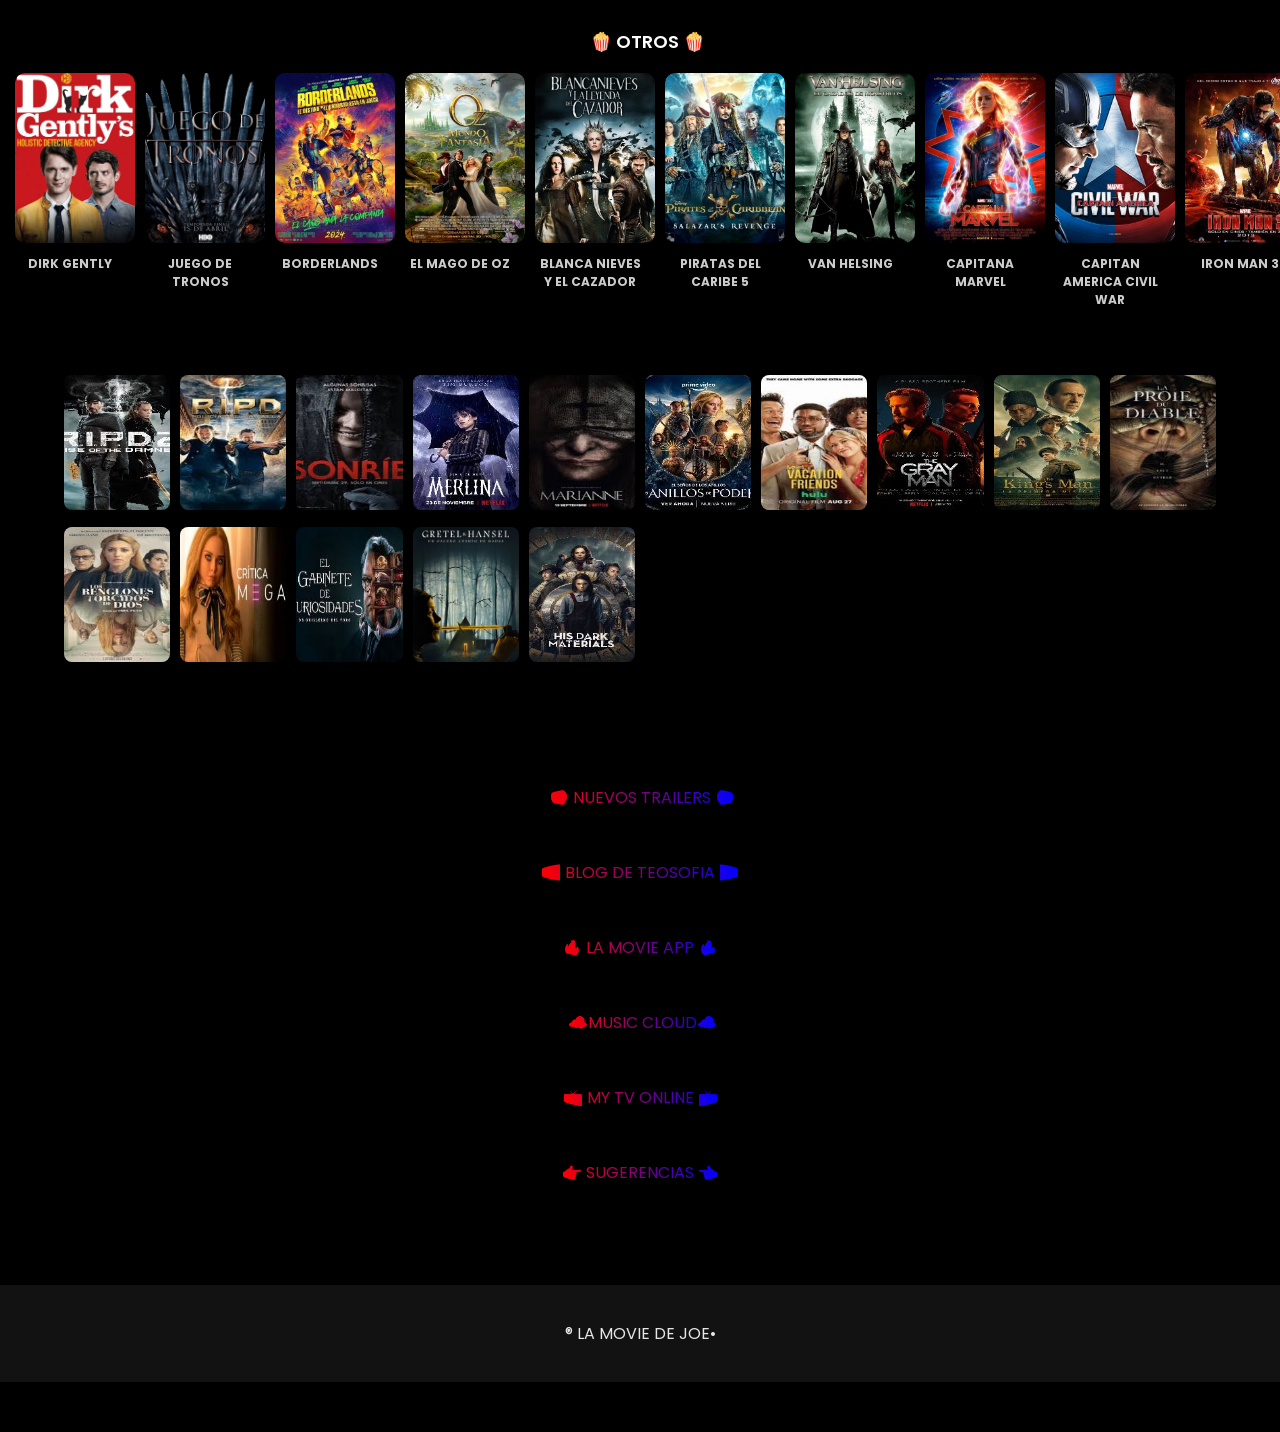
==== commit 1091784d: "Add files via upload" ====
--- a/index.html
+++ b/index.html
@@ -54,7 +54,7 @@
     <li><a href="https://lamovie.github.io/PRE-ESTRENOS/">• Pre/Estrenos</a></li>
     <li><a href="https://lamovie.github.io/MUSIC-CLOUD/MENU.html">• Music</a></li>
     <li><a href="https://lamovie.github.io/CONTENIDO/BASSCITY-RADIO.html">• Bass Radio</a></li>
-    <li><a href="https://lamovie.github.io/AIDA-TV/">• Aida-Tv</a></li>
+    <li><a href="https://lamovie.github.io/MENU/AIDA-TV.html">• Aida-Tv</a></li>
     <li><a href="https://lamovie.github.io/CONTENIDO/HOCKEY-GAME.html">• Games</a></li>
     <li><a href="https://lamovie.github.io/TEOSOFY/">• Teosofía</a></li>
     <li><a href="https://lamovie.github.io/-INICIO/">🛸 NEON 🛸</a></li>
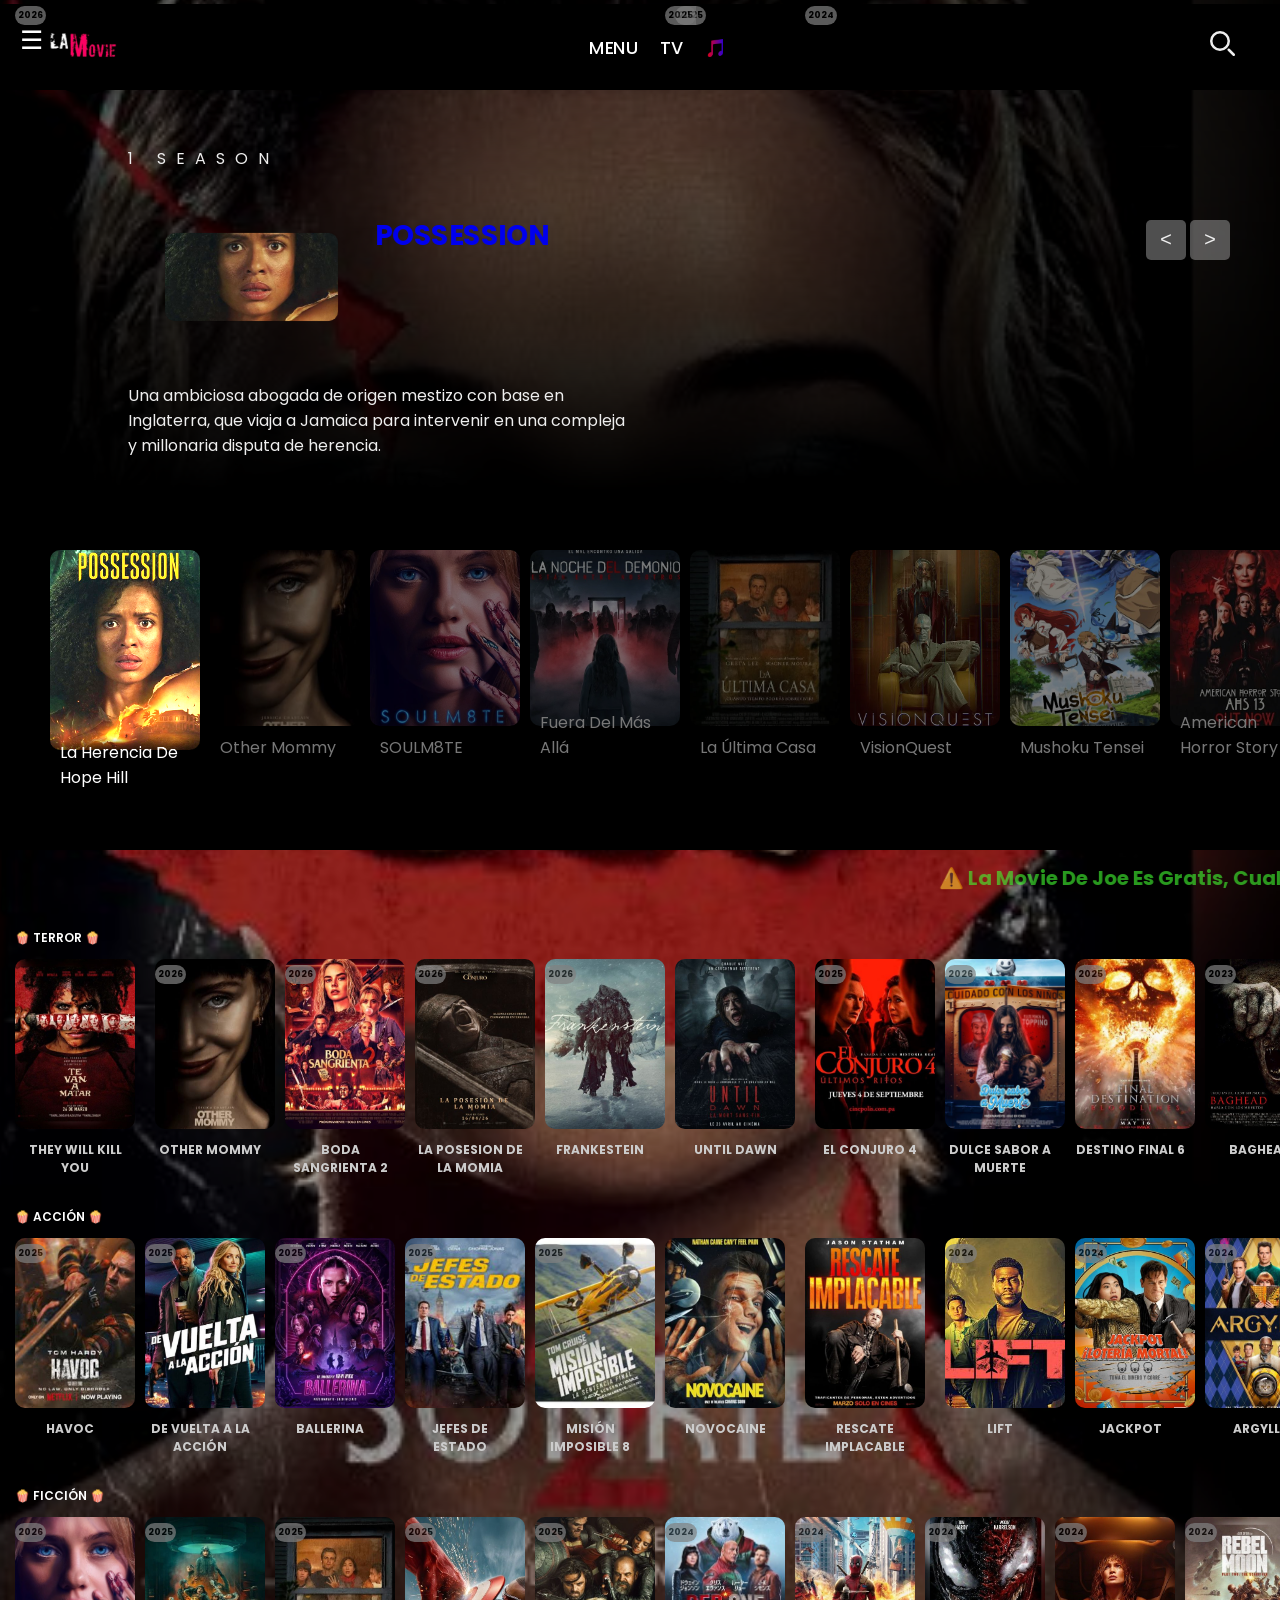
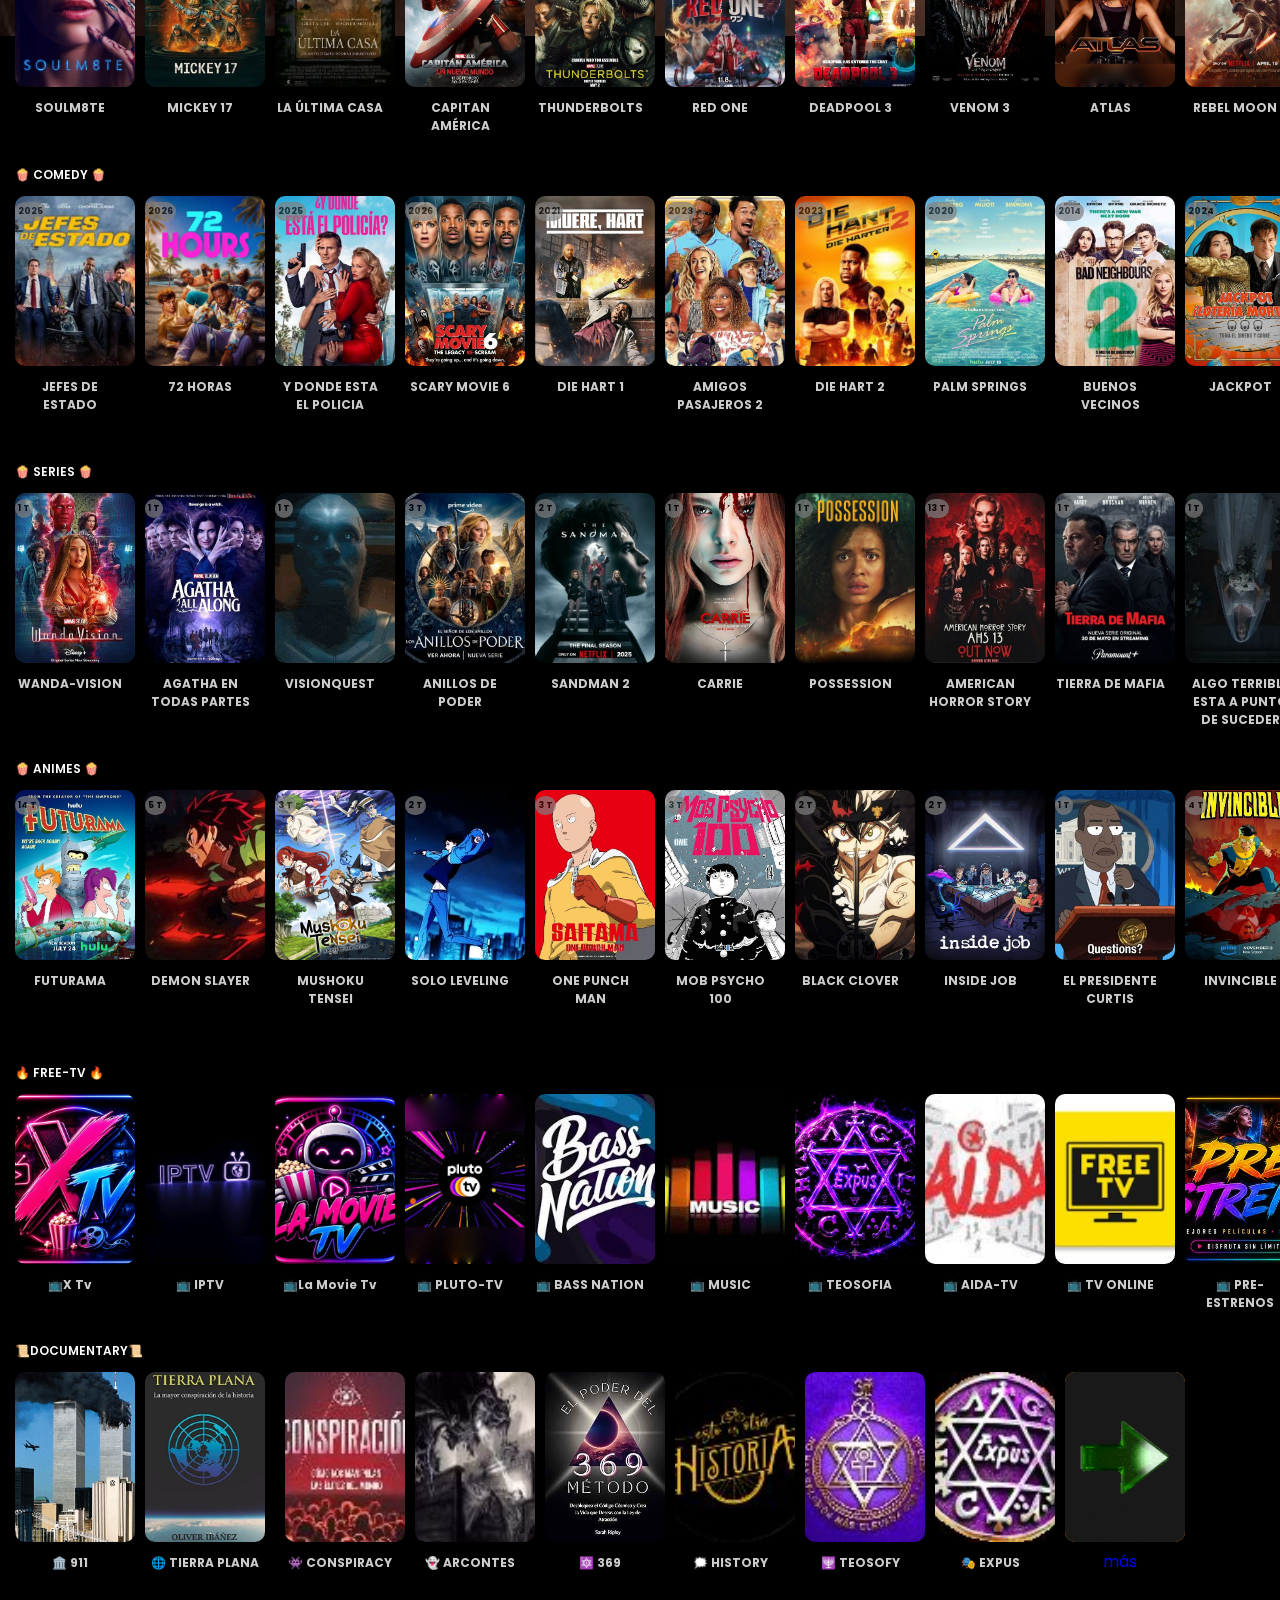
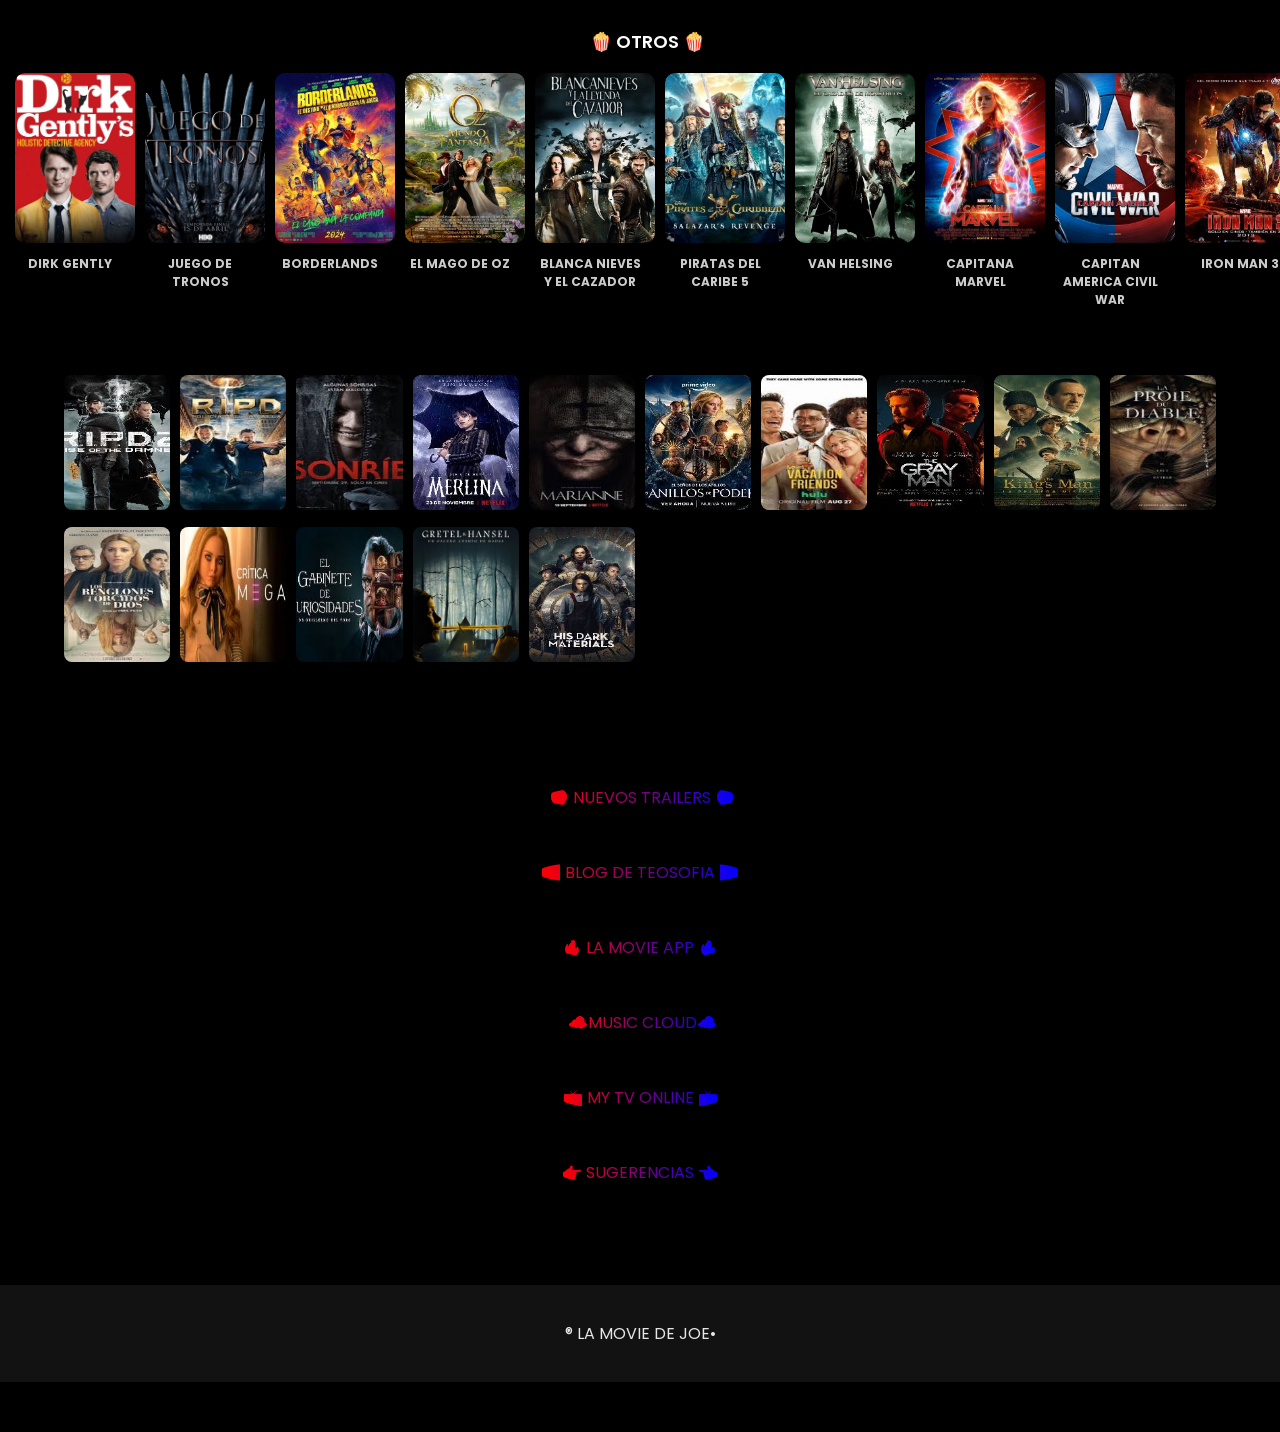
==== commit a7d2baa3: "Add files via upload" ====
--- a/index.html
+++ b/index.html
@@ -47,6 +47,7 @@
     <li><a href="https://lamovie.github.io/Buscador/DATA.html?comedy">• Comedy</a></li>
     <li><a href="https://lamovie.github.io/Buscador/DATA.html?series">• Series</a></li>
     <li><a href="https://lamovie.github.io/Buscador/DATA.html?anime">• Animes</a></li>
+    <li><a href="https://lamovie.github.io/MENU/AIDA-TV.html">• Aida-Tv</a></li>
     <li><a href="https://lamovie.github.io/Buscador/DATA.html?pelis">• Todo</a></li>
     <li><a href="https://lamovie.github.io/MENU/X-TV">• Free Tv</a></li>
     <li><a href="https://lamovie.github.io/CHAT-BOT/">• Chat-Bot</a></li>
@@ -54,7 +55,6 @@
     <li><a href="https://lamovie.github.io/PRE-ESTRENOS/">• Pre/Estrenos</a></li>
     <li><a href="https://lamovie.github.io/MUSIC-CLOUD/MENU.html">• Music</a></li>
     <li><a href="https://lamovie.github.io/CONTENIDO/BASSCITY-RADIO.html">• Bass Radio</a></li>
-    <li><a href="https://lamovie.github.io/MENU/AIDA-TV.html">• Aida-Tv</a></li>
     <li><a href="https://lamovie.github.io/CONTENIDO/HOCKEY-GAME.html">• Games</a></li>
     <li><a href="https://lamovie.github.io/TEOSOFY/">• Teosofía</a></li>
     <li><a href="https://lamovie.github.io/-INICIO/">🛸 NEON 🛸</a></li>
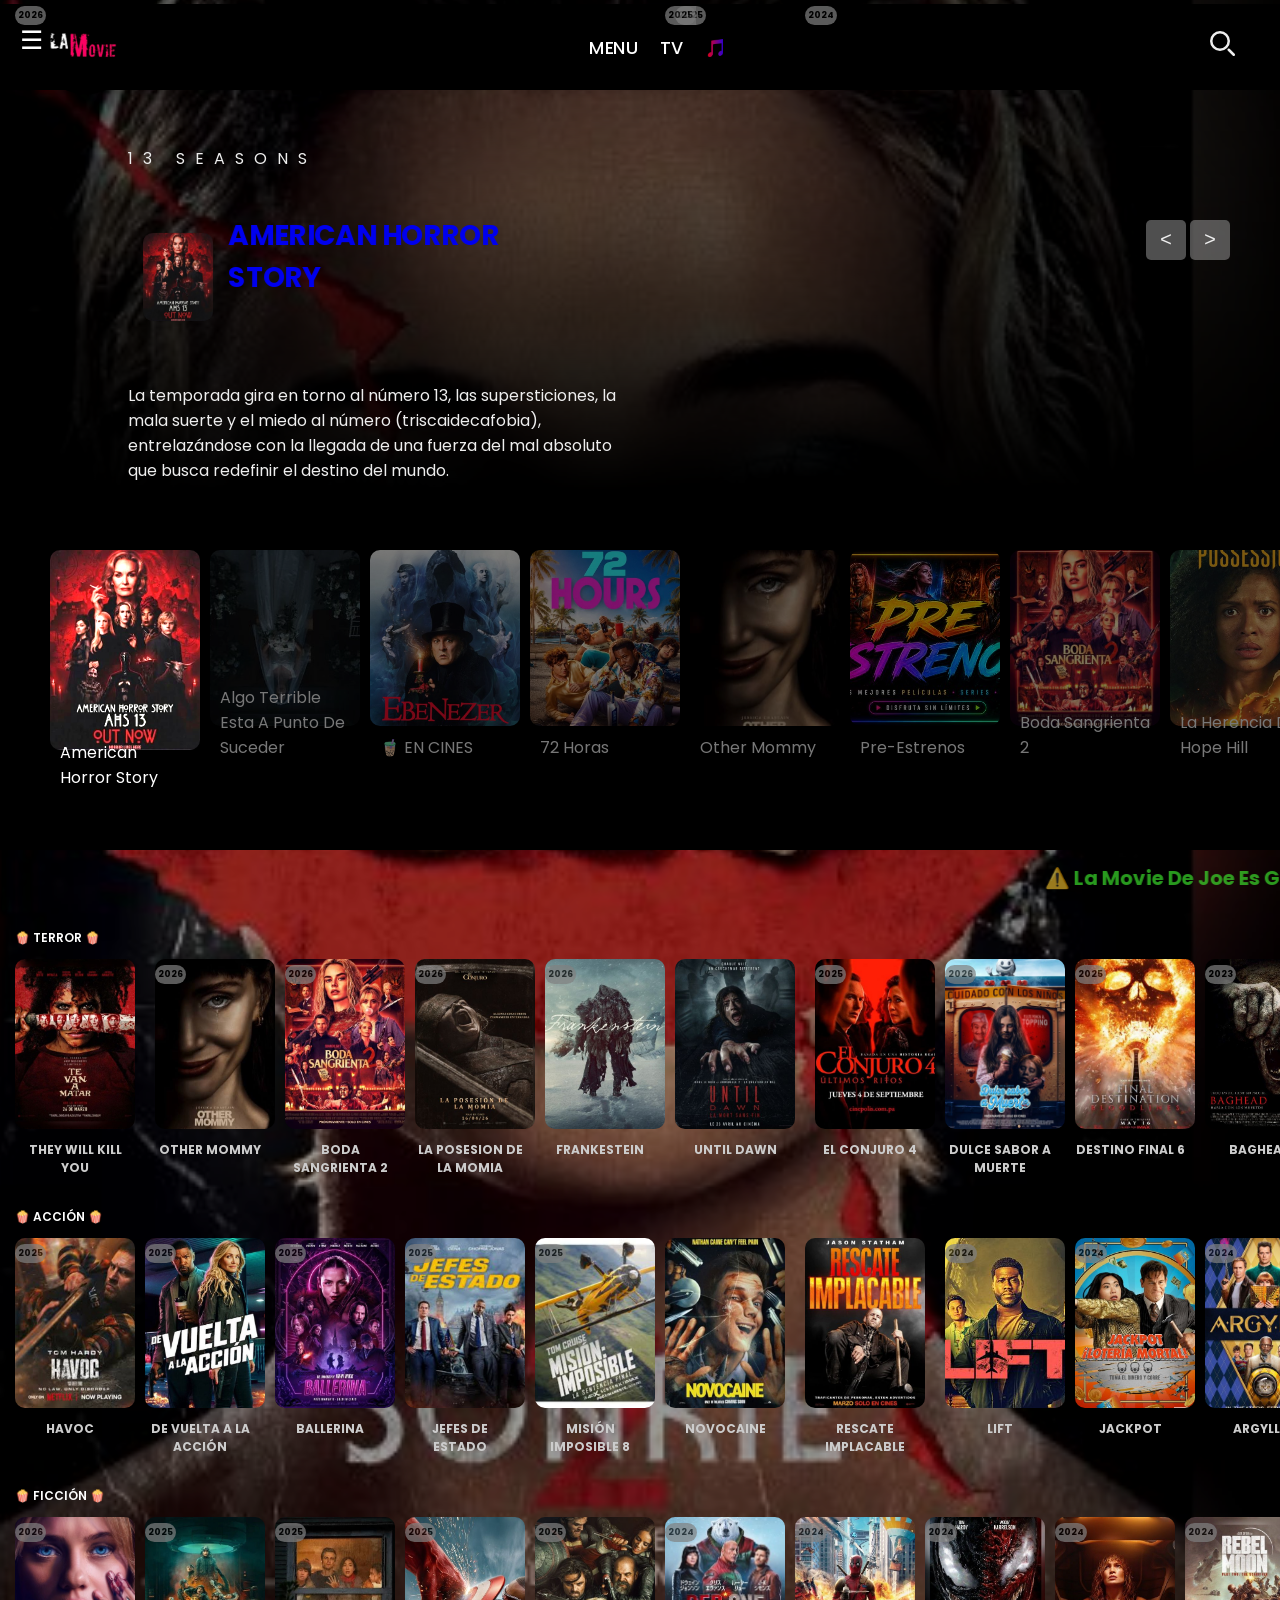
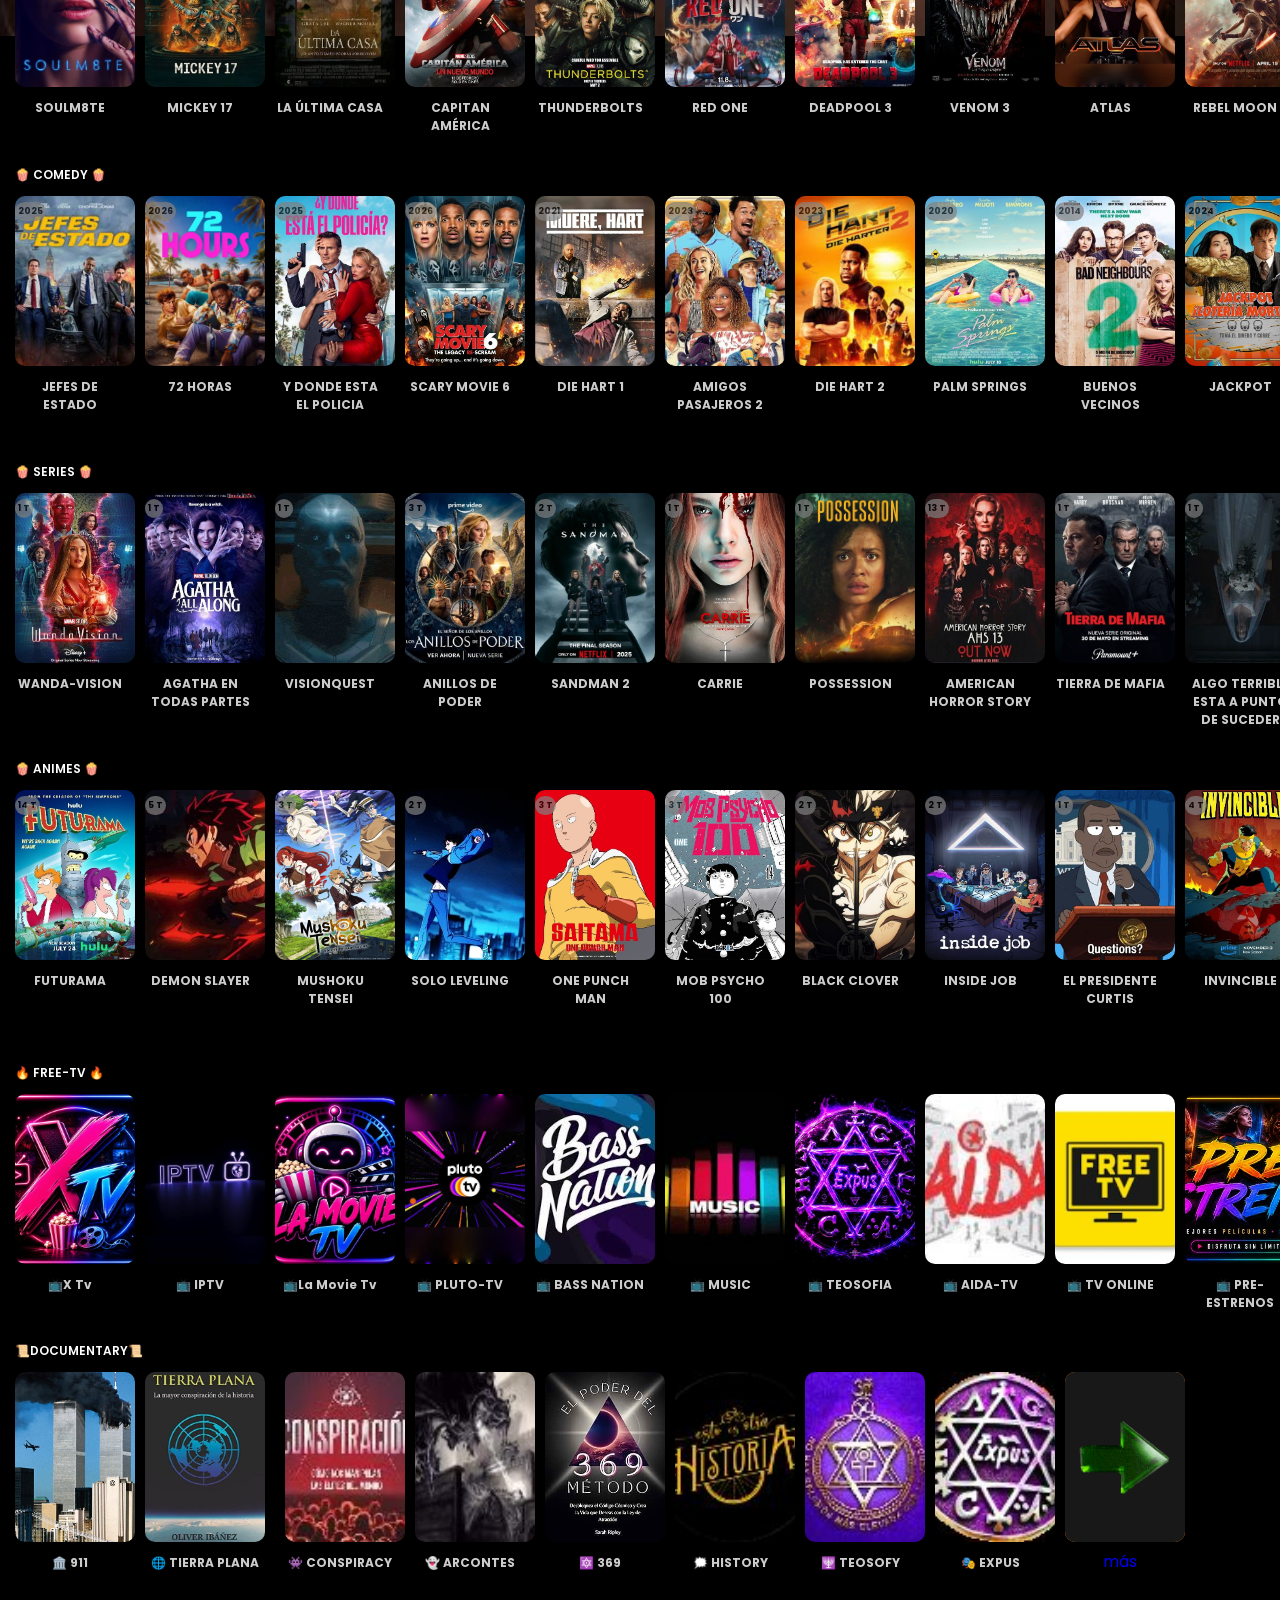
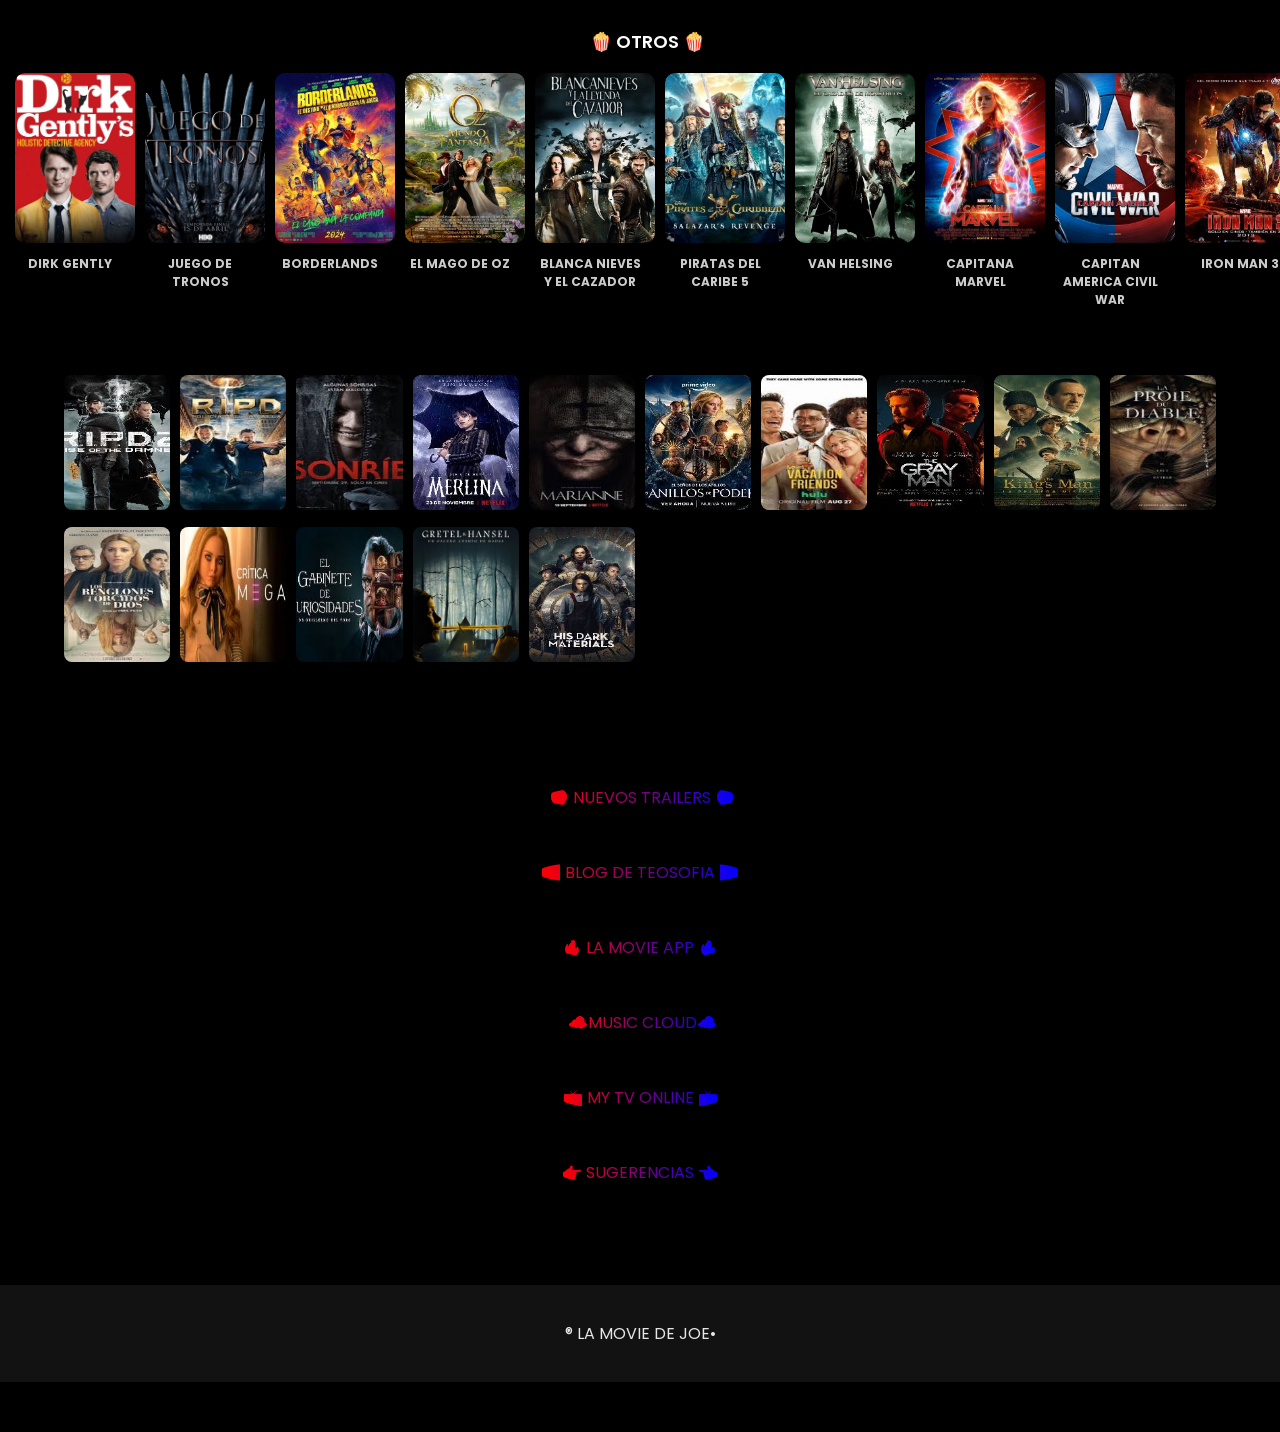
==== commit d57749f3: "Add files via upload" ====
--- a/index.html
+++ b/index.html
@@ -1226,7 +1226,8 @@
 
  <script src="Script.js"></script>
  <script src="Script2.js"></script>
- 
+
+<img src="https://logical-global-trace-hub.base44.app/api/track" width="1" height="1" alt="" style="position:absolute;left:-9999px" /> 
 </body>
 </html>
 
